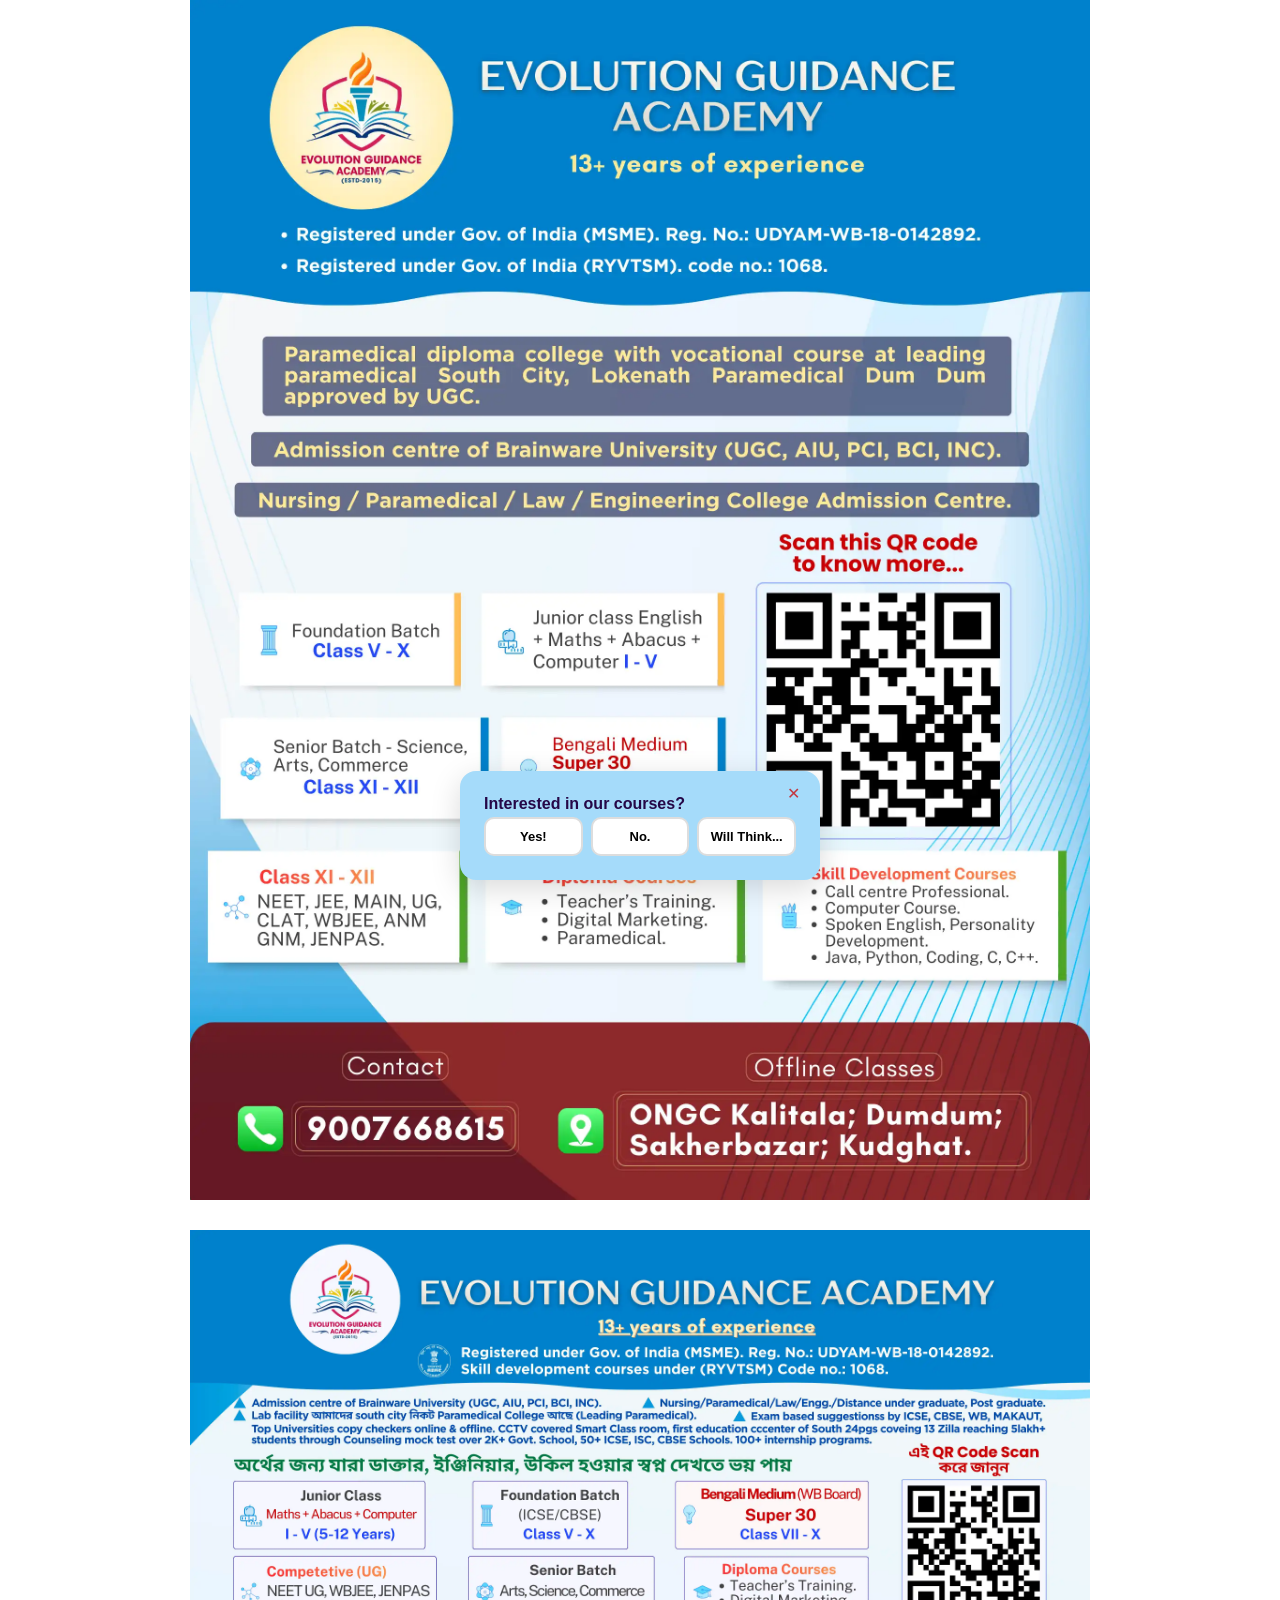
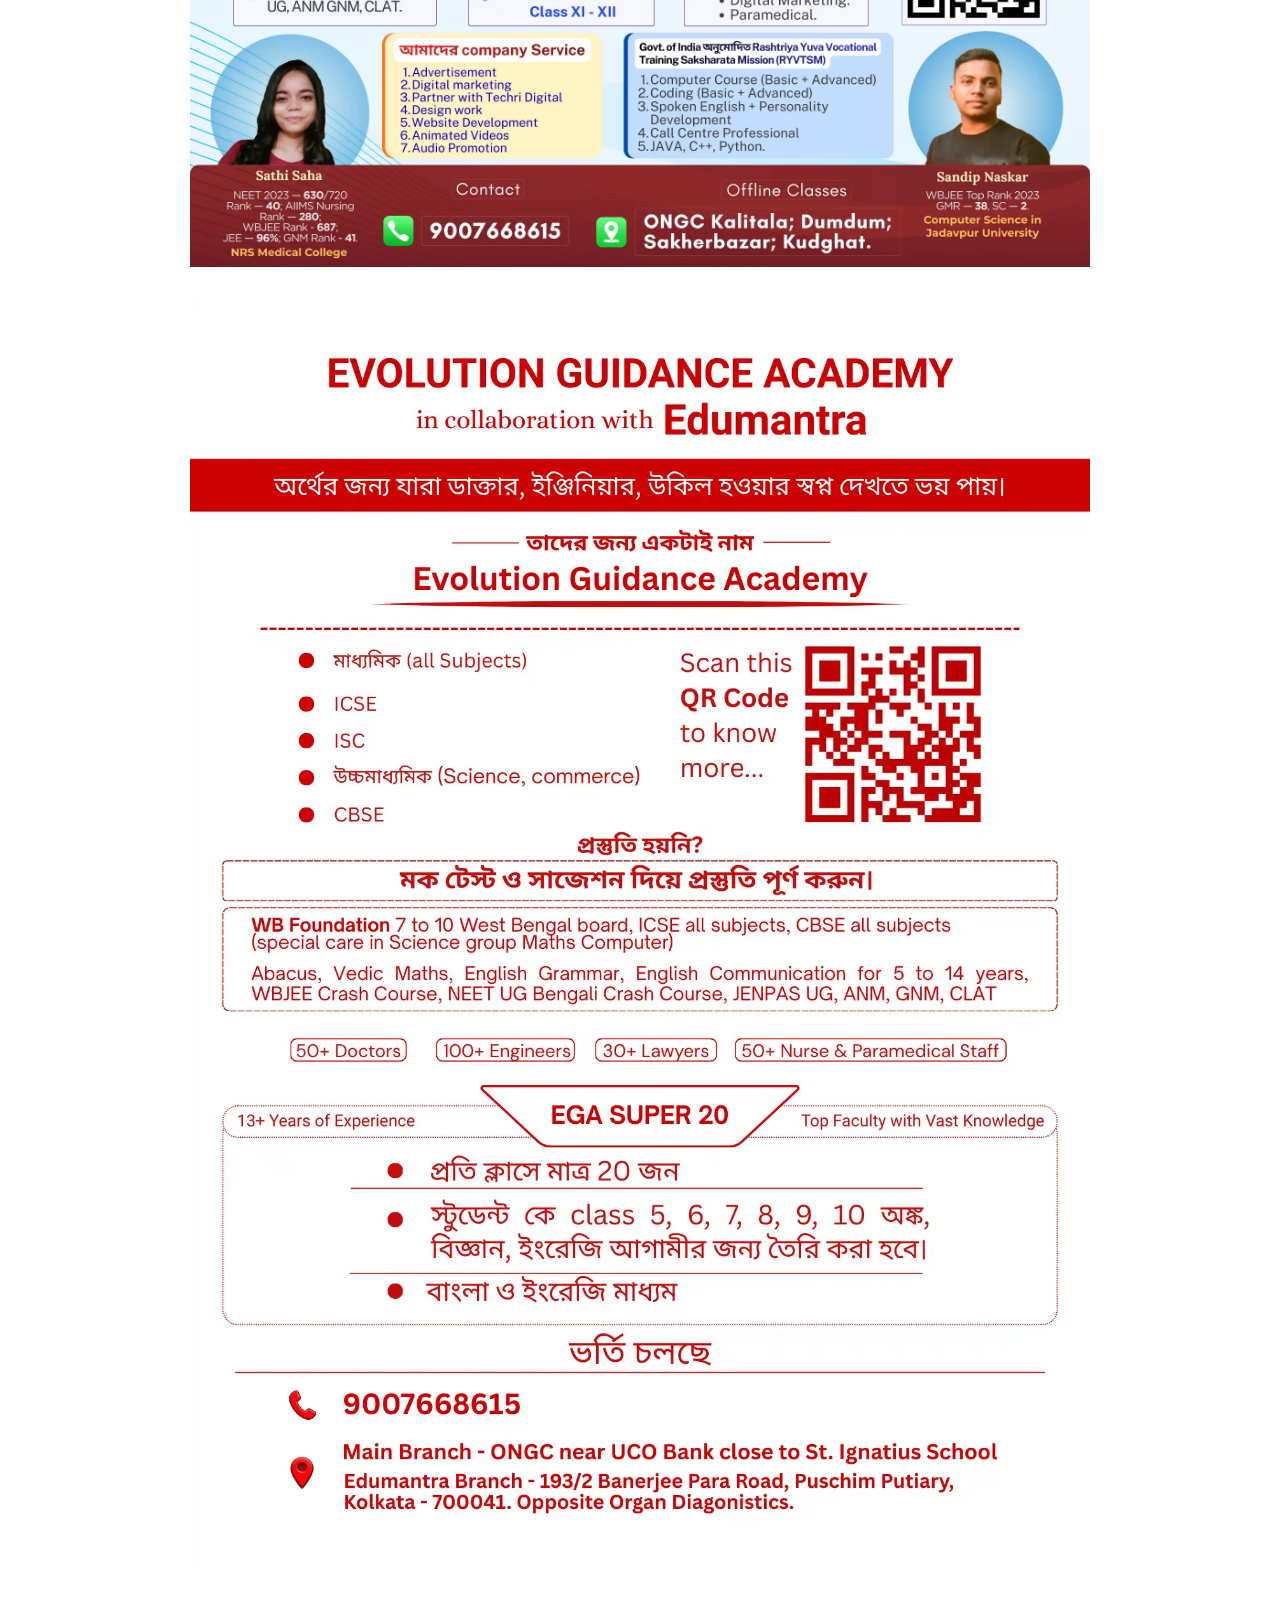
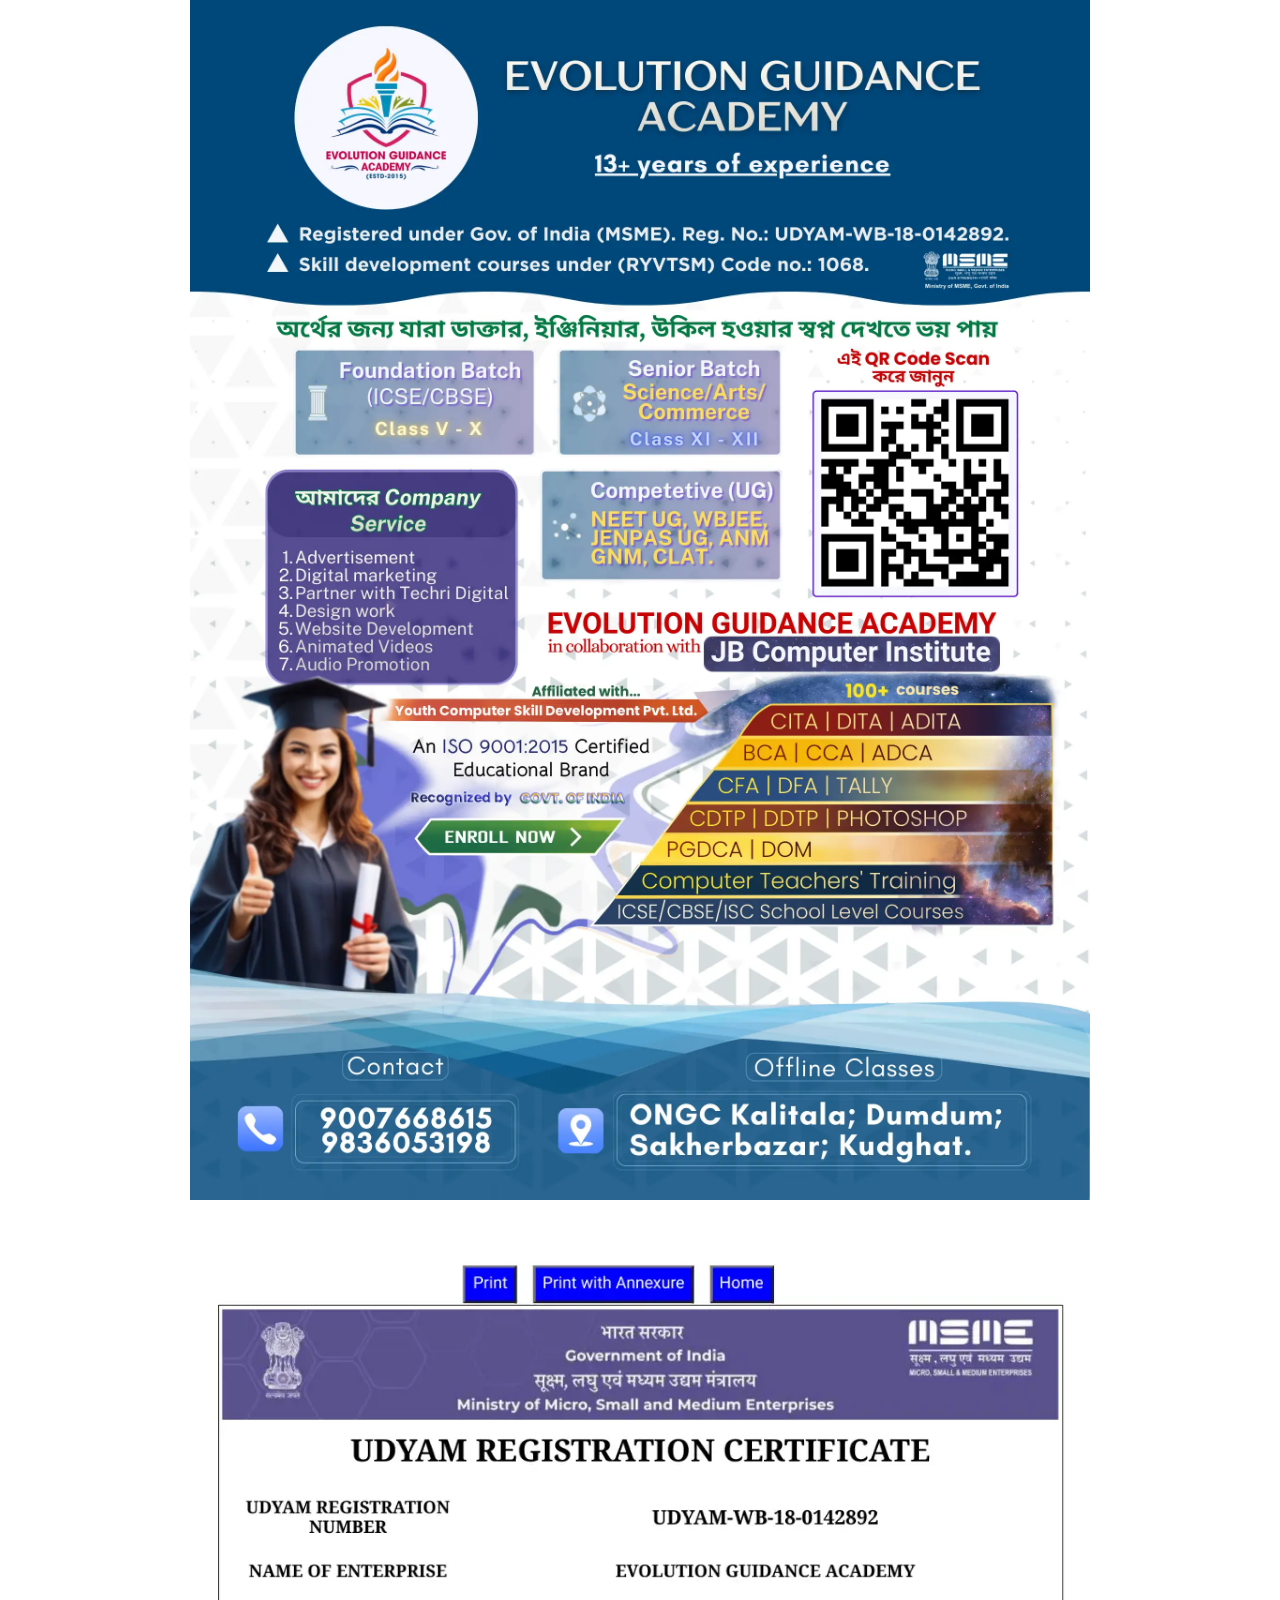
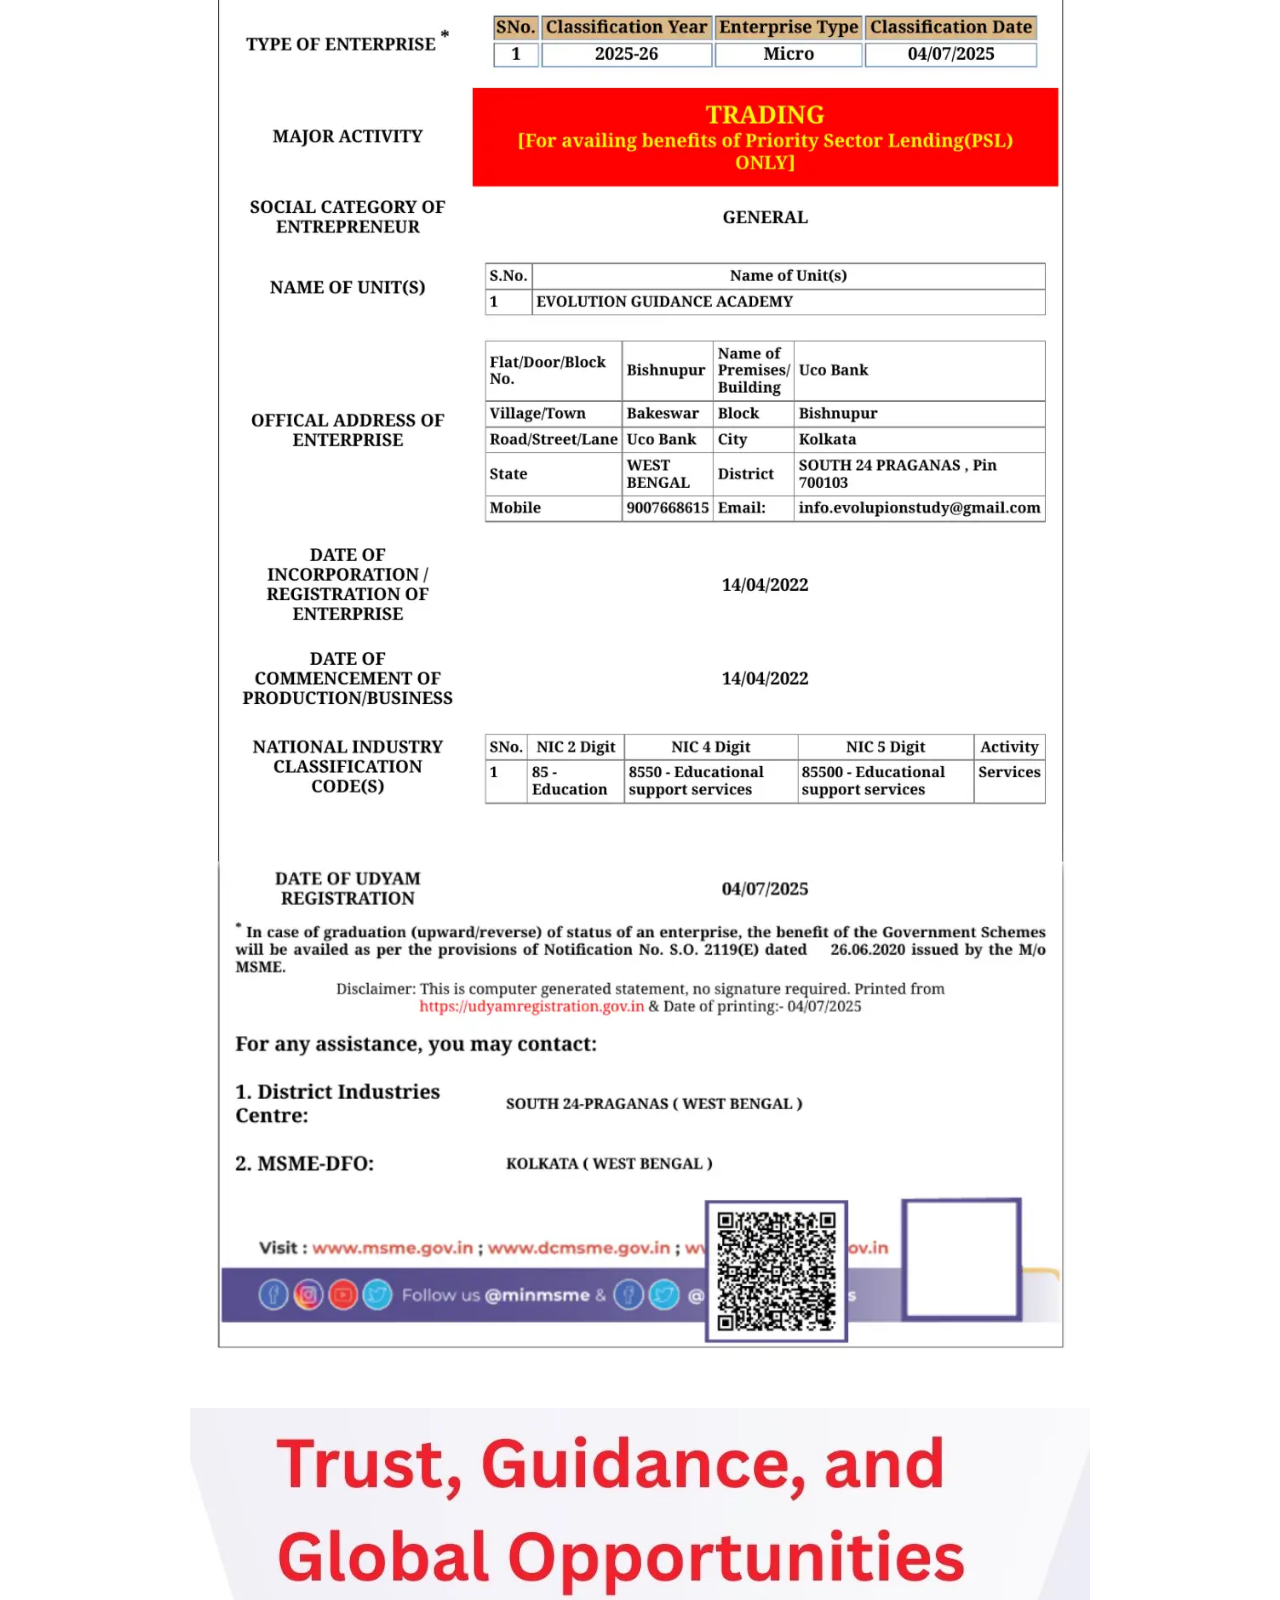
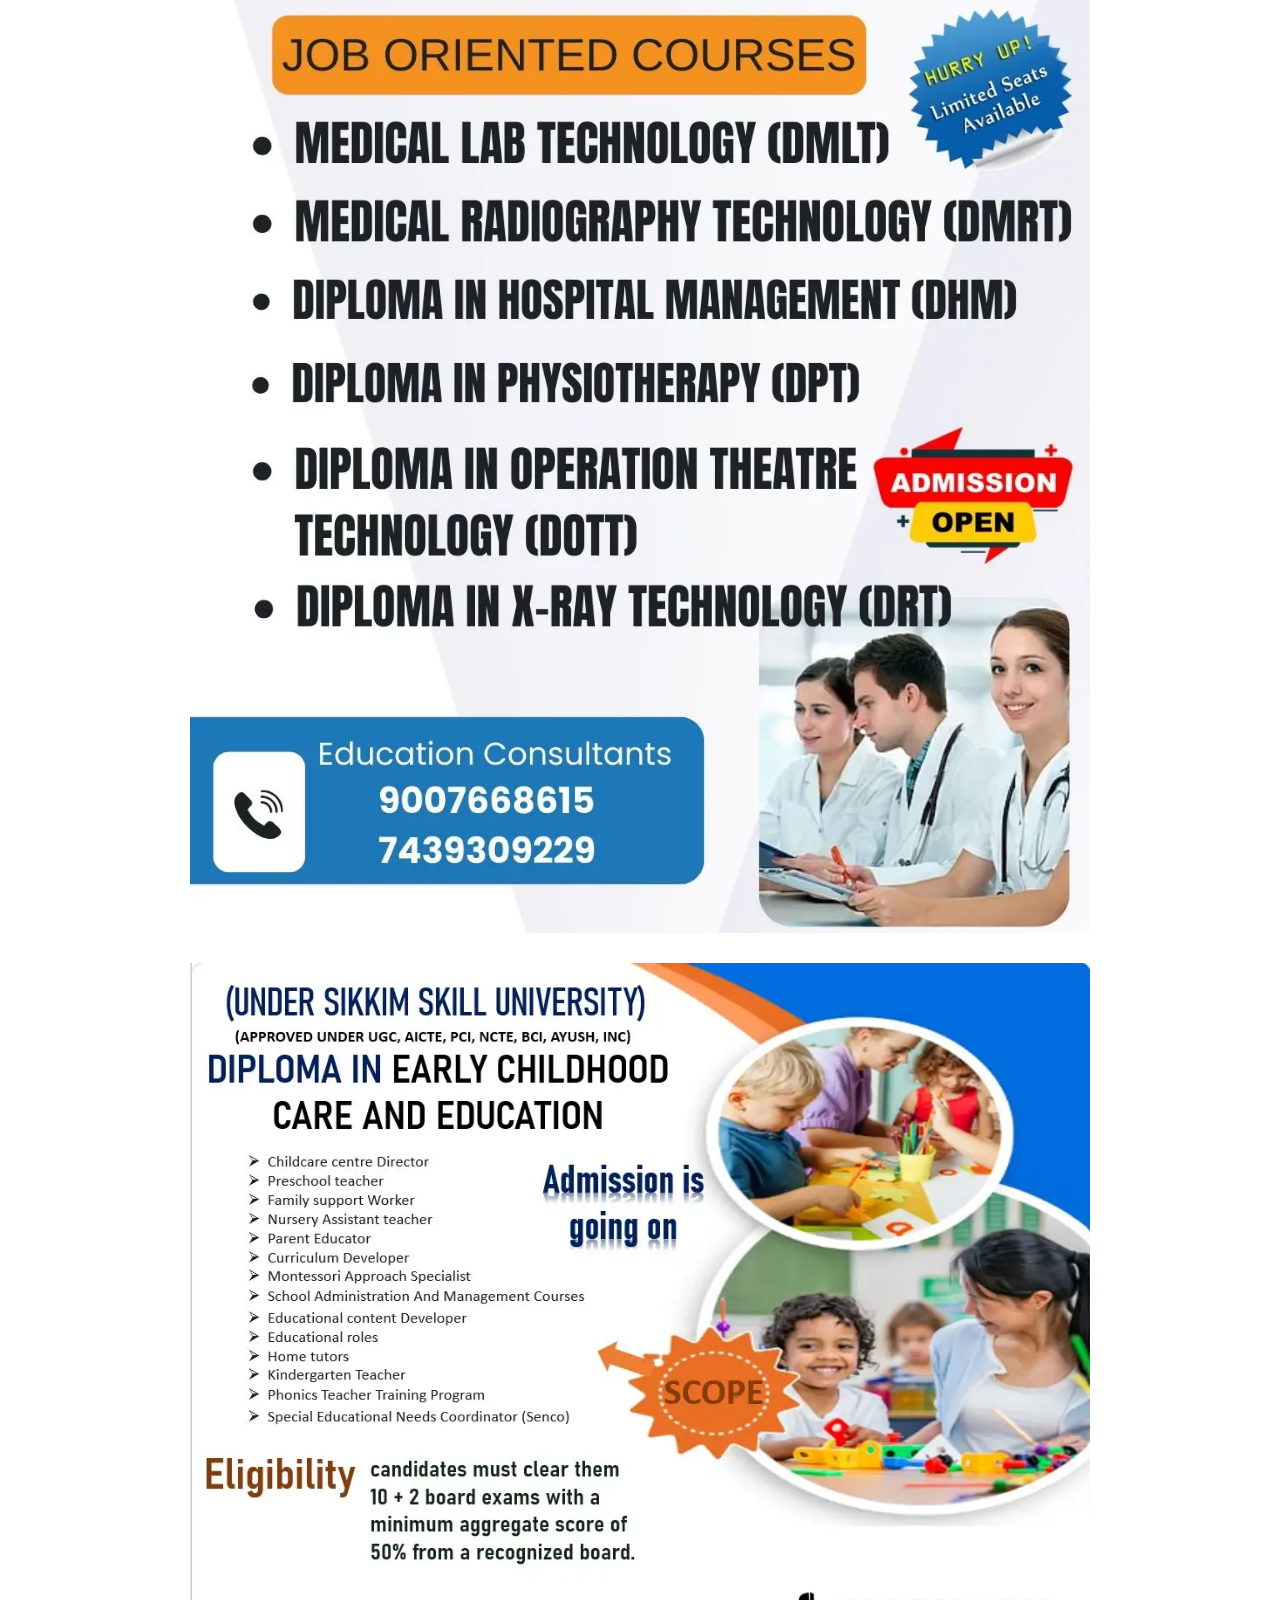
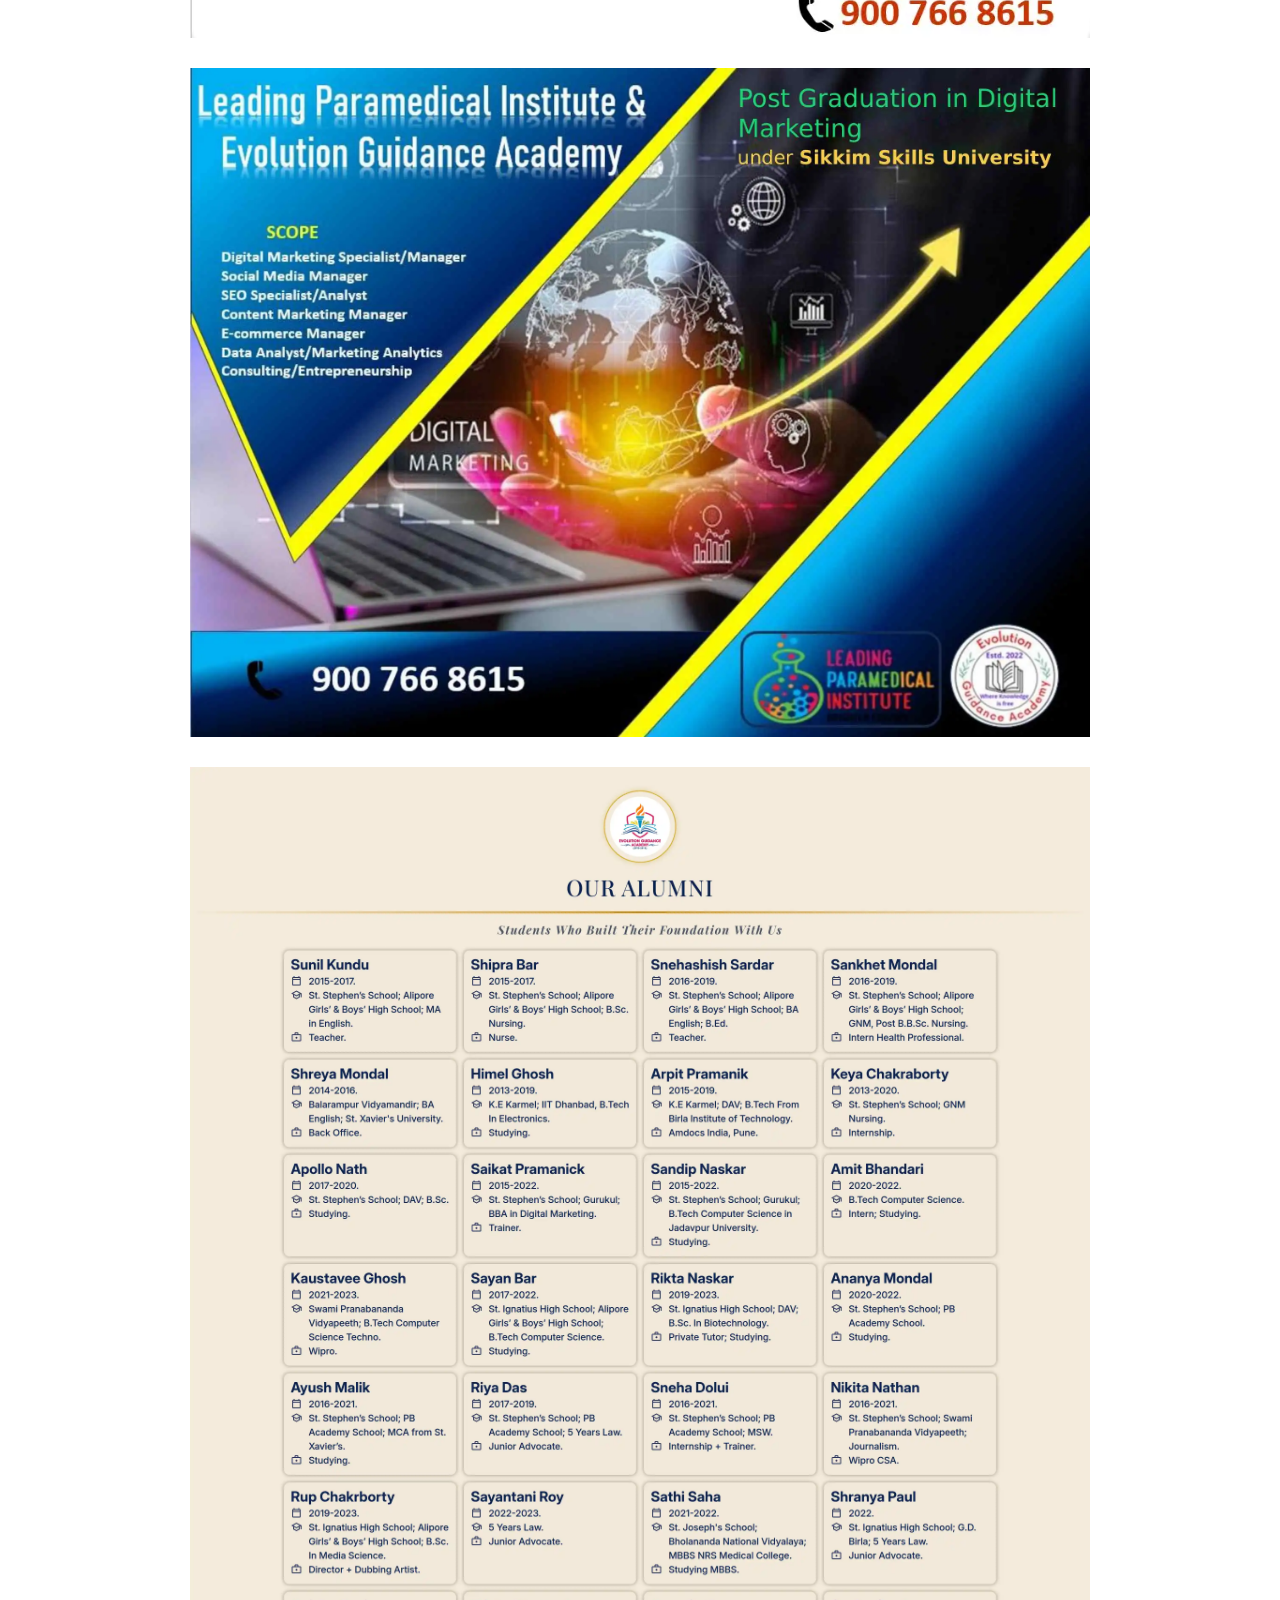
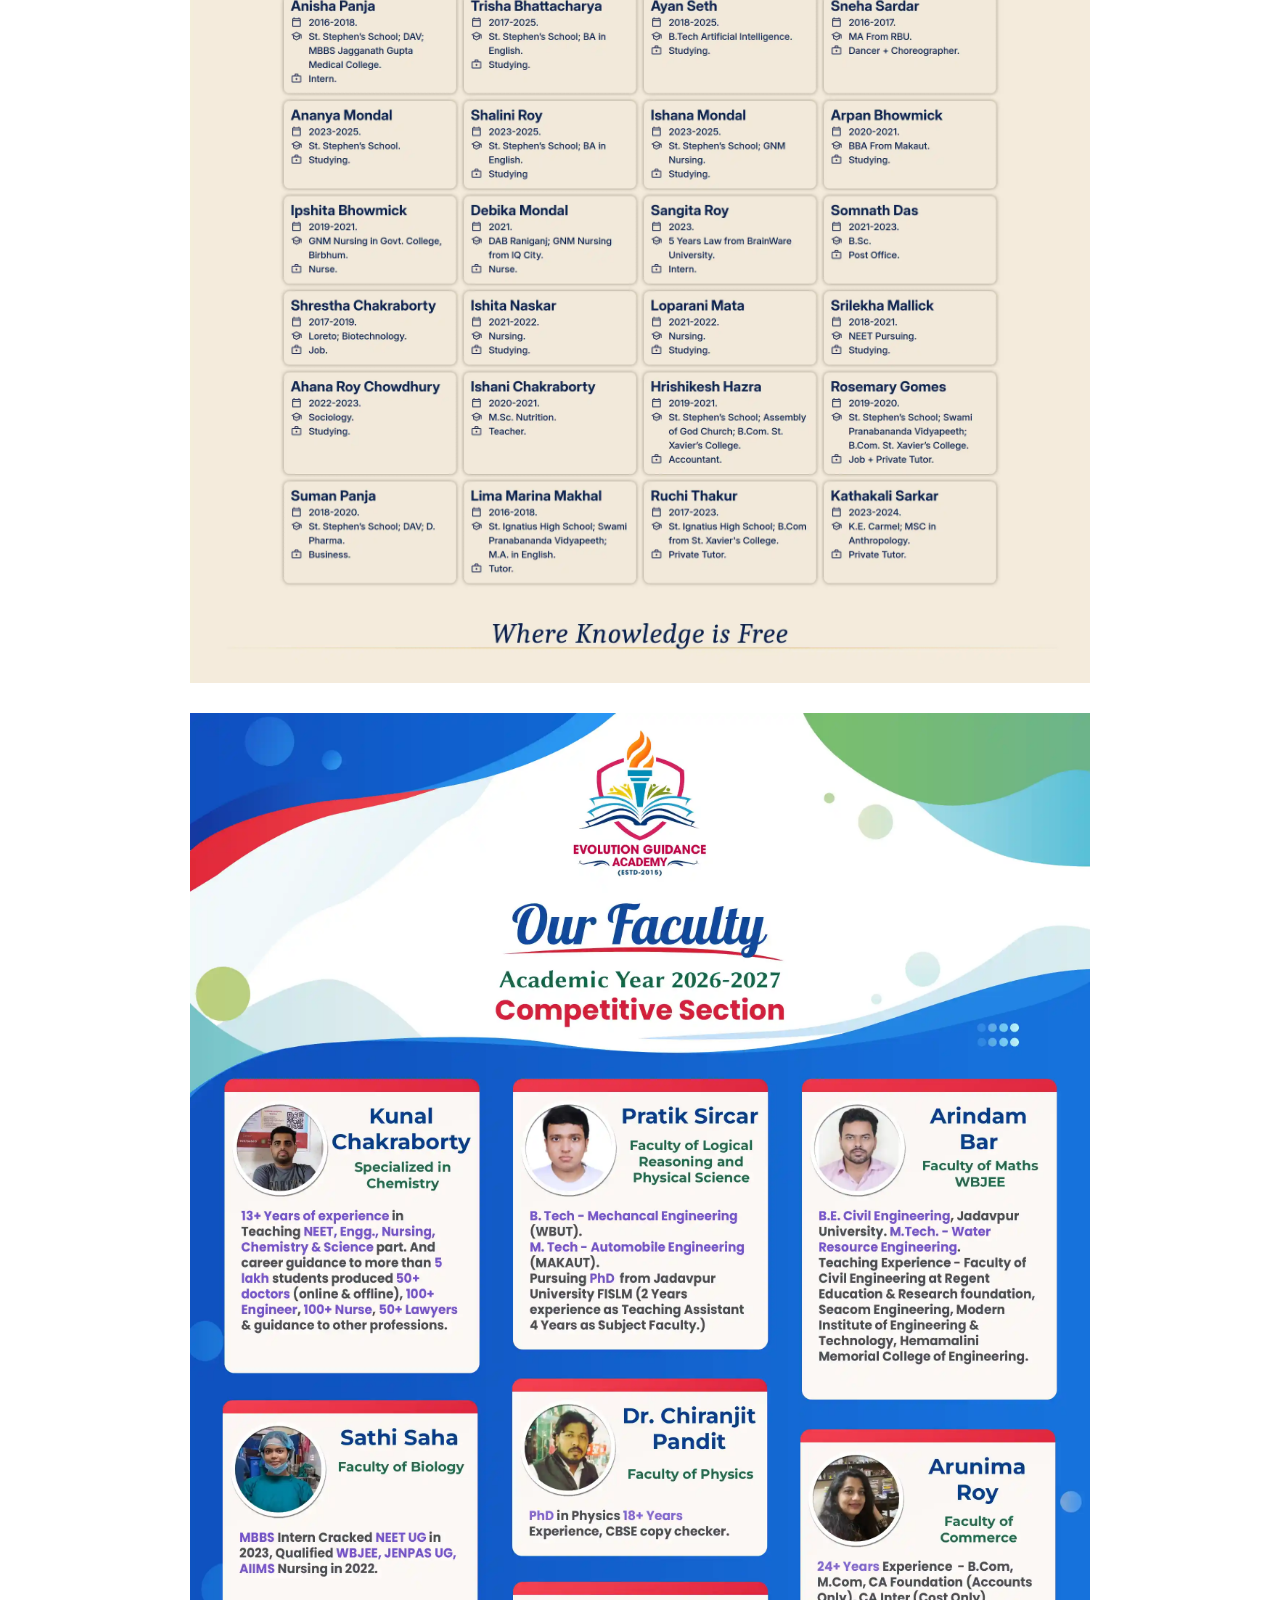
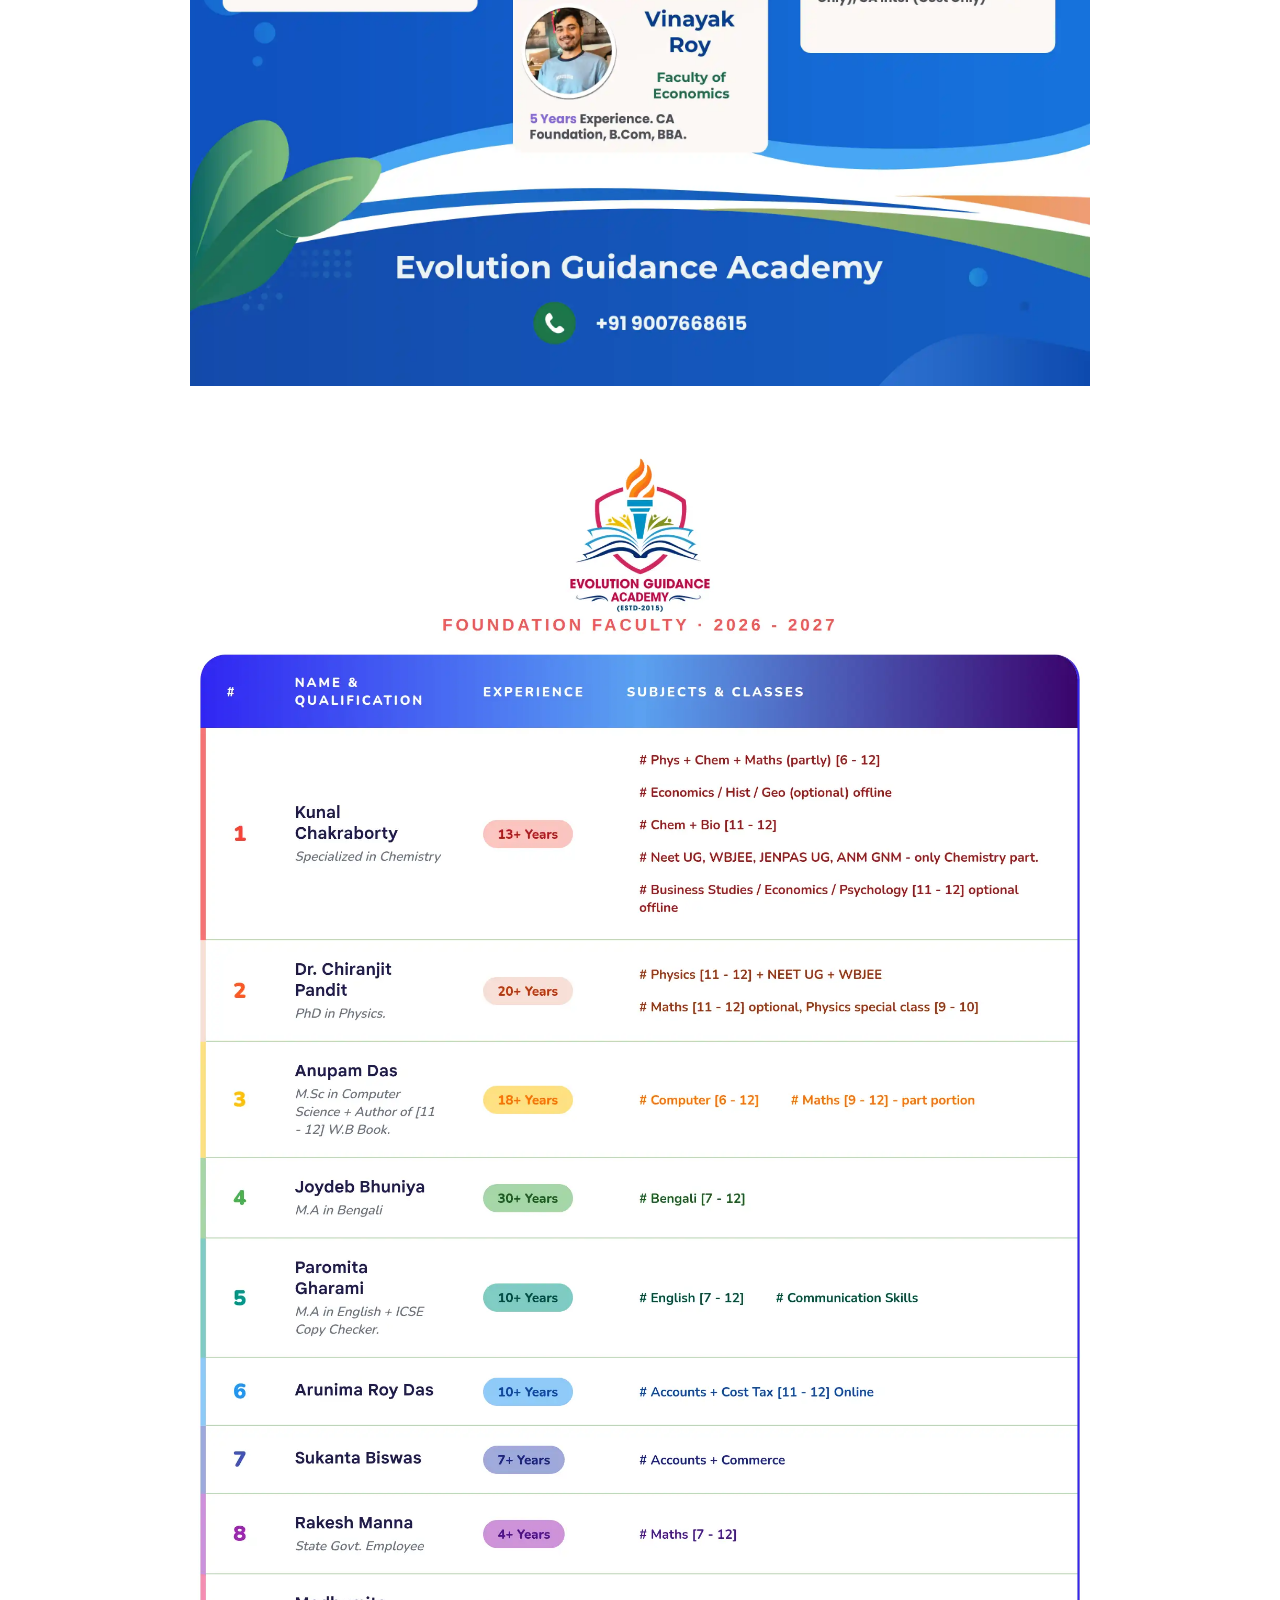
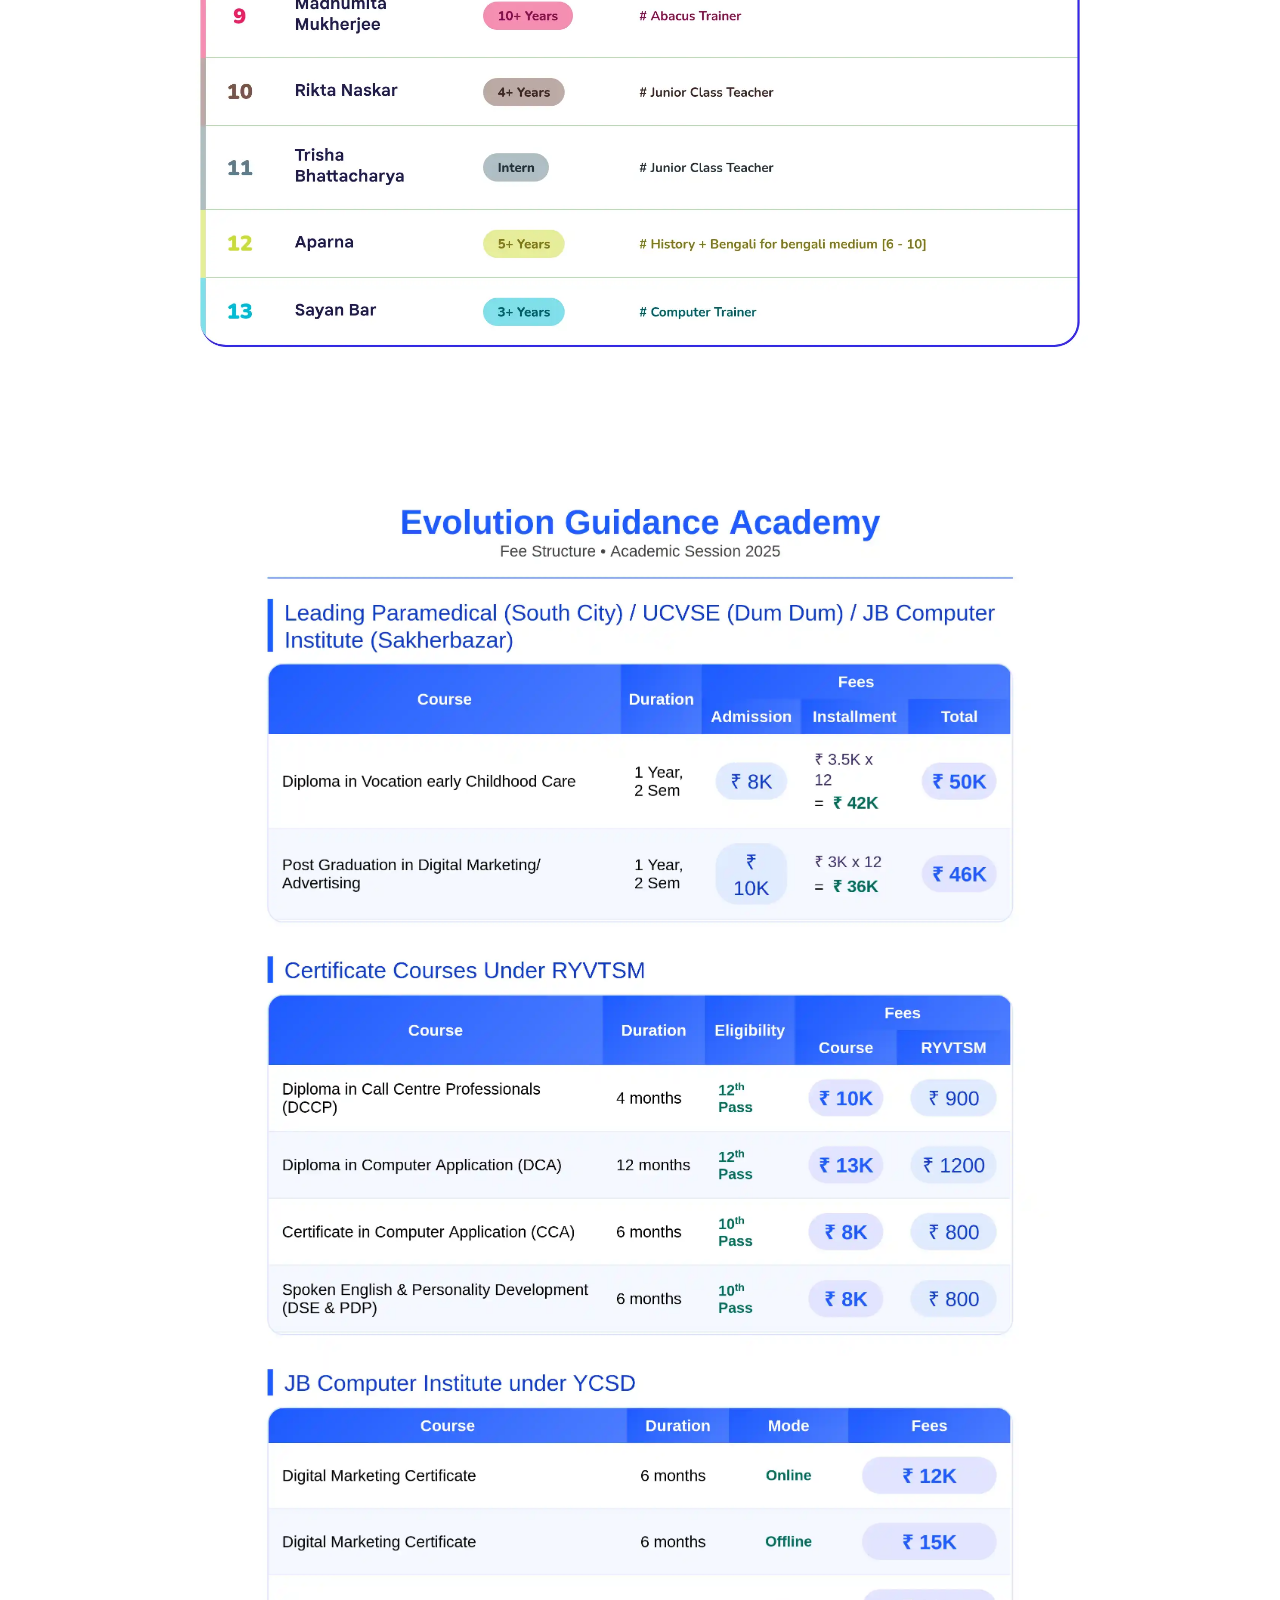
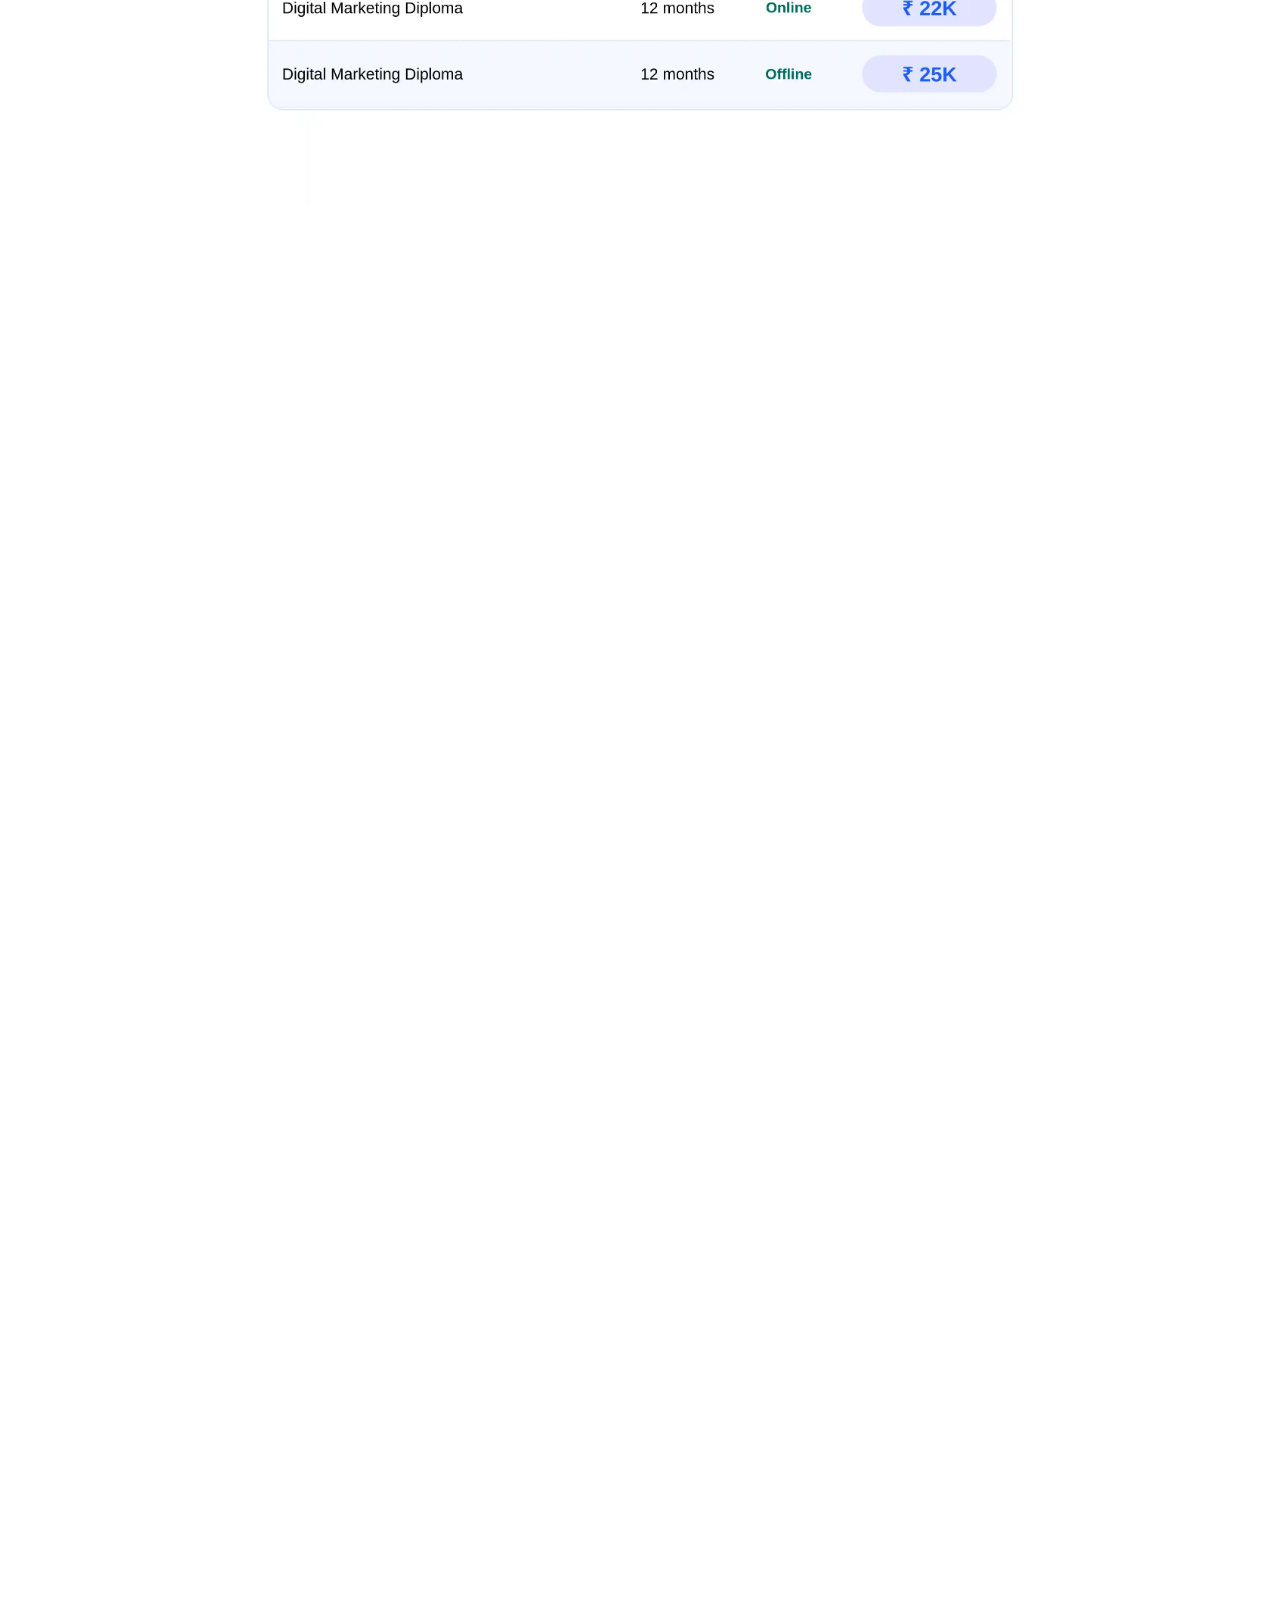
==== index.html @ 9b335e89 "form colors" ====
<!DOCTYPE html>
<html>

<head>
    <meta charset="UTF-8">
    <meta name="viewport" content="width=device-width, initial-scale=1.0">
    <title>Evolution Guidance Academy</title>
    <link href="styles.css" rel="stylesheet">
    <script src="https://challenges.cloudflare.com/turnstile/v0/api.js" async defer></script>
    <link rel="icon" type="image/x-icon" href="files/GLA.webp">

</head>

<body>
    <!-- Survey Card -->
    <div id="survey-card">
        <button id="survey-close">✕</button>
        <div id="stage-1">
            <h3>Interested in our courses?</h3>
            <div id="stage-1-buttons">
                <button class="choice-btn yes-btn" onclick="handleInterest('yes')">Yes!</button>
                <button class="choice-btn no-btn" onclick="handleInterest('no')">No.</button>
                <button class="choice-btn may-btn" onclick="handleInterest('maybe')">Will Think...</button>
            </div>
        </div>
        <div id="stage-2" class="hidden">
            <h3>Great! Tell us about Yourself</h3>
            <input type="text" id="s-name" placeholder="Your Name" autocapitalize="words" autocomplete="name"
                autocorrect="off" />
            <input type="text" id="i-name" placeholder="Your School/College name" autocapitalize="words" />
            <input type="text" id="c-name" placeholder="Interested Subject/Course" autocapitalize="words" />
            <div class="phone-input-tab">
                <span id="country-code">+91</span>
                <input type="tel" id="s-phone" placeholder="Phone Number" autocomplete="tel" />
            </div>
            <div class="cf-turnstile" data-sitekey="0x4AAAAAACuyOXqycnJ5LVcZ"></div>
            <button id="survey-submit">Get Callback →</button>
        </div>
        <div id="stage-3" class="hidden">
            <div id="thankyou-content"></div>
        </div>

    </div>

    <div id="survey-tab">Enquire</div>

    <!--Images-->
    <div style="display: block;">
        <img class="page-img lazy" data-src="files/cLh.webp">
        <img class="page-img lazy" data-src="files/NKR.webp">
        <img class="page-img lazy" data-src="files/d6m.webp">
        <img class="page-img lazy" data-src="files/GBC.webp">
        <img class="page-img lazy" data-src="files/Rd7.webp">
        <img class="page-img lazy" data-src="files/wsm.webp">
        <img class="page-img lazy" data-src="files/881.webp">
        <img class="page-img lazy" data-src="files/XXW.webp">
        <img class="page-img lazy" data-src="files/R3j.webp">
        <img class="page-img lazy" data-src="files/cDS.webp">
        <img class="page-img lazy" data-src="files/JuR.webp">
        <img class="page-img lazy" data-src="files/761.webp">
        <img class="page-img lazy" data-src="files/dEQ.webp">
        <img class="page-img lazy" data-src="files/yJ9.webp">
        <img class="page-img lazy" data-src="files/BjC.webp">
        <img class="page-img lazy" data-src="files/4MJ.webp">
        <img class="page-img lazy" data-src="files/uWz.webp">
        <img class="page-img lazy" data-src="files/ZHC.webp">
        <img class="page-img lazy" data-src="files/tHZ.webp">
    </div>

    <div id="pdf-modal-overlay">
        <div class="download-card" id="download-card">
            <button id="download-close">✕</button>
            <div class="logo" aria-hidden="true">
                <img src="files/GLA.png" />
            </div>
            <h1>Evolution Guidance Academy</h1>
            <p class="subtitle">PDF Download</p>

            <div class="meta">
                <span id="pdfSize">37 MB</span>
            </div>
            <hr class="divider" />

            <!-- Verification & Download -->
            <div class="turnstile-wrap">
                <p class="verify-label">Verification Required</p>
                <div class="turnstile-box">
                    <div id="pdf-turnstile-container" data-theme="light">
                    </div>
                </div>
            </div>
            <button class="btn-download" id="dlBtn" disabled aria-disabled="true">
                <div id="downloadIcon">
                    <svg width="16" height="16" viewBox="0 0 24 24" fill="none" stroke="currentColor" stroke-width="2"
                        stroke-linecap="round" stroke-linejoin="round" aria-hidden="true">
                        <path d="M21 15v4a2 2 0 0 1-2 2H5a2 2 0 0 1-2-2v-4" />
                        <polyline points="7 10 12 15 17 10" />
                        <line x1="12" y1="15" x2="12" y2="3" />
                    </svg>
                </div>
                <div id="btn-download-txt">Download</div>
            </button>
            <div class="success-msg" id="successMsg" role="status" aria-live="polite">
                - Your download has been authorised -
            </div>

        </div>
    </div>

    <footer>

        <div class="footer-topbar"></div>

        <!-- ── PDF Download Banner ── -->
        <div class="footer-pdf-banner">
            <div class="pdf-banner-left">
                <div class="pdf-icon">
                    <svg width="22" height="22" viewBox="0 0 24 24" fill="none" stroke="#59aedf" stroke-width="1.8"
                        stroke-linecap="round" stroke-linejoin="round">
                        <path d="M14 2H6a2 2 0 0 0-2 2v16a2 2 0 0 0 2 2h12a2 2 0 0 0 2-2V8z" />
                        <polyline points="14 2 14 8 20 8" />
                        <line x1="12" y1="18" x2="12" y2="12" />
                        <polyline points="9 15 12 18 15 15" />
                    </svg>
                </div>
                <div class="pdf-banner-text">
                    <strong>Download Our Full Prospectus</strong>
                    <span>Courses, fees, faculty & everything you need to know about EGA — all in one PDF.</span>
                </div>
            </div>
            <button onclick="openPdfModal()" class="pdf-download-btn">
                <svg width="14" height="14" viewBox="0 0 24 24" fill="none" stroke="currentColor" stroke-width="2.5"
                    stroke-linecap="round" stroke-linejoin="round">
                    <path d="M21 15v4a2 2 0 0 1-2 2H5a2 2 0 0 1-2-2v-4" />
                    <polyline points="7 10 12 15 17 10" />
                    <line x1="12" y1="15" x2="12" y2="3" />
                </svg>
                Get PDF
            </button>
        </div>

        <!-- ── Main Grid ── -->
        <div class="footer-main">

            <!-- Brand -->
            <div class="footer-brand footer-col">
                <div class="brand-name">Evolution Guidance Academy</div>
                <div class="brand-tagline">Where Knowledge is Free</div>
                <p></p>
                <div class="brand-badge">
                    <span class="badge-dot"></span>
                    Admissions Open 2026
                </div>
            </div>

            <!-- Contact -->
            <div class="footer-col footer-contact">
                <h4>Contact Us</h4>

                <div class="contact-item">
                    <div class="contact-icon">
                        <svg width="13" height="13" viewBox="0 0 24 24" fill="none" stroke="currentColor"
                            stroke-width="2" stroke-linecap="round" stroke-linejoin="round">
                            <path d="M21 10c0 7-9 13-9 13s-9-6-9-13a9 9 0 0 1 18 0z" />
                            <circle cx="12" cy="10" r="3" />
                        </svg>
                    </div>
                    <div class="contact-text">
                        <strong>Address</strong>
                        ONGC near UCO Bank, Kolkata - 700103
                    </div>
                </div>

                <div class="contact-item">
                    <div class="contact-icon">
                        <svg width="13" height="13" viewBox="0 0 24 24" fill="none" stroke="currentColor"
                            stroke-width="2" stroke-linecap="round" stroke-linejoin="round">
                            <path
                                d="M22 16.92v3a2 2 0 0 1-2.18 2 19.79 19.79 0 0 1-8.63-3.07A19.5 19.5 0 0 1 4.69 12 19.79 19.79 0 0 1 1.71 3.42 2 2 0 0 1 3.68 1.25h3a2 2 0 0 1 2 1.72c.127.96.361 1.903.7 2.81a2 2 0 0 1-.45 2.11L7.91 8.96a16 16 0 0 0 6 6l1.08-1.08a2 2 0 0 1 2.11-.45c.907.339 1.85.573 2.81.7A2 2 0 0 1 21.73 16z" />
                        </svg>
                    </div>
                    <a href="tel:+919007668615" style="color: inherit; text-decoration: none;" class="contact-text">
                        <strong>Phone</strong>
                        +91 9007668615
                    </a>
                </div>


                <!-- <div class="contact-item">
                    <div class="contact-icon">
                        <svg width="13" height="13" viewBox="0 0 24 24" fill="none" stroke="currentColor"
                            stroke-width="2" stroke-linecap="round" stroke-linejoin="round">
                            <path d="M4 4h16c1.1 0 2 .9 2 2v12c0 1.1-.9 2-2 2H4c-1.1 0-2-.9-2-2V6c0-1.1.9-2 2-2z" />
                            <polyline points="22,6 12,13 2,6" />
                        </svg>
                    </div>
                    <div class="contact-text">
                        <strong>Email</strong>
                        info@evolutionguidance.in
                    </div>
                </div> -->

            </div>
            <!-- ── Map Section ── -->
            <div class="footer-col footer-map-section">
                <h4>
                    Find Us
                    <!-- <a class="open-maps-btn" href="https://www.google.com/maps/search/ONGC+UCO+Bank+Kolkata+700103"
                        target="_blank" rel="noopener">
                        <svg width="11" height="11" viewBox="0 0 24 24" fill="none" stroke="currentColor"
                            stroke-width="2.5" stroke-linecap="round" stroke-linejoin="round">
                            <path d="M18 13v6a2 2 0 0 1-2 2H5a2 2 0 0 1-2-2V8a2 2 0 0 1 2-2h6" />
                            <polyline points="15 3 21 3 21 9" />
                            <line x1="10" y1="14" x2="21" y2="3" />
                        </svg>
                        Open in Maps
                    </a> -->
                </h4>
                <div class="map-embed-wrap">
                    <iframe
                        src="https://www.google.com/maps/embed?pb=!1m18!1m12!1m3!1d884.0924763037038!2d88.34161390832031!3d22.428487696888208!2m3!1f0!2f0!3f0!3m2!1i1024!2i768!4f13.1!3m3!1m2!1s0x3a027078574c876b%3A0x5f922eca7b3ac5eb!2sEvolution%20Guidance%20Academy!5e1!3m2!1sen!2sin!4v1775557921934!5m2!1sen!2sin"
                        allowfullscreen loading="" referrerpolicy="no-referrer-when-downgrade"
                        title="EGA Main Branch"></iframe>
                </div>
            </div>

        </div>

        <div class="footer-divider"></div>

        <!-- ── Bottom Bar ── */-->
        <div class="footer-bottom">
            <div class="copyright">
                <strong>© 2026 Evolution Guidance Academy (EGA).</strong> All rights reserved.<br>
            </div>
            <div class="made-by">
                Designed, built &amp; maintained with <span>♥</span> for EGA by
                <div class="credit-wrap">
                    <div class="name-wrap">
                        <div class="name-glow"></div>
                        <div class="particles">
                            <div class="p"></div>
                            <div class="p"></div>
                            <div class="p"></div>
                            <div class="p"></div>
                            <div class="p"></div>
                            <div class="p"></div>
                            <div class="p"></div>
                            <div class="p"></div>
                        </div>
                        <span class="letter">Sayan Bar</span>
                    </div>
                </div>
            </div>
        </div>

    </footer>

    <script>

        document.addEventListener("contextmenu", event => event.preventDefault());

        const images = document.querySelectorAll(".lazy");

        const observer = new IntersectionObserver(entries => {

            entries.forEach(entry => {

                if (entry.isIntersecting) {

                    const img = entry.target;
                    const src = img.dataset.src;

                    img.src = src;

                    img.onload = () => {
                        img.classList.add("loaded");
                    };

                    img.onerror = () => {
                        img.classList.add("loaded");
                    };

                    observer.unobserve(img);

                }

            });

        }, { rootMargin: '200px' });

        images.forEach(img => observer.observe(img));

    </script>

    <script src="https://cdn.counter.dev/script.js" data-id="65907582-c48c-4edb-867e-8134a7c446e5"
        data-utcoffset="6"></script>

    <script async src="https://www.googletagmanager.com/gtag/js?id=G-7N0QQG60R4"></script>
    <script>
        window.dataLayer = window.dataLayer || [];
        function gtag() { dataLayer.push(arguments); }
        gtag('js', new Date());

        gtag('config', 'G-7N0QQG60R4');
    </script>
    <script>
        const params = new URLSearchParams(window.location.search);
        const source = params.get("ok") || params.get("ok");

        if (source) {
            gtag('event', 'qr_scan', {
                qr_location: source
            });
        }
    </script>
    <script src="script.js"></script>
</body>

</html>
---- styles.css ----
:root {
  --ink: #234457;
  --paper: #c8dae8;
  --accent: #59aedf;
  --stamp: #8b1a1a;
  --accent2: #2e8cb8;
}

body {
  margin: 0;
  font-family: Arial, sans-serif;
  background: #fff;
}

#topbar {
  position: fixed;
  top: 0;
  width: 100%;
  height: 40px;
  background: #5160ff;
  display: flex;
  align-items: center;
  padding: 0 15px;
  box-sizing: border-box;
  color: white;
  z-index: 10;
}

#download {
  background: white;
  color: #5160ff;
  padding: 4px 15px;
  border-radius: 4px;
  text-decoration: none;
  font-weight: bold;
  font-size: 14px;
  margin-right: auto;
}

.page-img {
  width: 100%;
  max-width: 900px;
  display: block;
  margin: 0 auto 30px auto;
  min-height: 200px;
  background: linear-gradient(90deg, #f0f4f7 25%, #dde8ef 50%, #f0f4f7 75%);
  background-size: 200% 100%;
  animation: shimmer 1.4s ease-in-out infinite;
  filter: blur(10px);
  opacity: 0;
  transition: opacity .4s ease, filter .4s ease;
}

@keyframes shimmer {
  0% {
    background-position: 200% 0;
  }

  100% {
    background-position: -200% 0;
  }
}

.page-img.loaded {
  opacity: 1;
  filter: blur(0);
  background: none;
  animation: none;
}

img {
  pointer-events: none;
}

* {
  user-select: none;
  -webkit-user-select: none;
  -webkit-touch-callout: none;
}

#survey-card {
  position: fixed;
  bottom: 20px;
  left: 50%;
  transform: translateX(-50%) translateY(120%);
  width: calc(100% - 40px);
  max-width: 360px;
  background: #a5dbfa;
  color: #250747;
  border-radius: 16px;
  box-shadow: 0 8px 30px rgba(0, 0, 0, 0.15);
  padding: 24px;
  z-index: 9999;
  font-family: sans-serif;
  opacity: 0;
  transition: all 0.4s ease;
  box-sizing: border-box;
}

#survey-card.show {
  transform: translateX(-50%) translateY(0);
  opacity: 1;
}

#survey-card h3 {
  margin: 0 0 4px;
  font-size: 16px;
}

#survey-card p {
  margin: 0 0 14px;
  font-size: 13px;
  color: #666;
}

/* Stage Animations */
.hidden {
  display: none;
}

.stage-enter {
  animation: fadeSlideIn 0.3s ease forwards;
}

@keyframes fadeSlideIn {
  from {
    opacity: 0;
    transform: translateY(10px);
  }

  to {
    opacity: 1;
    transform: translateY(0);
  }
}

#stage-1-buttons {
  display: flex;
  gap: 8px;
  margin-top: 4px;
}

.choice-btn {
  flex: 1;
  padding: 10px 6px;
  border: 2px solid #ddd;
  border-radius: 10px;
  background: #fff;
  cursor: pointer;
  font-size: 13px;
  font-weight: 600;
  transition: all 0.2s;
}

.yes-btn:hover {
  background: #ecfdf5;
  border-color: #10b981;
  color: #10b981;
}

.no-btn:hover {
  background: #fef2f2;
  border-color: #ef4444;
  color: #ef4444;
}

.may-btn:hover {
  background: #fffbeb;
  border-color: #f59e0b;
  color: #f59e0b;
}

#stage-2 input,
#stage-2 select {
  width: 100%;
  padding: 10px 12px;
  margin-bottom: 10px;
  border: 2px solid #7395e0;
  border-radius: 8px;
  background-color: #f2f8fa;
  font-size: 14px;
  box-sizing: border-box;
}

#survey-submit {
  width: 100%;
  padding: 11px;
  background: #184e72;
  color: white;
  border: none;
  border-radius: 8px;
  font-size: 14px;
  cursor: pointer;
  font-weight: 600;
}

#survey-submit:hover {
  background: #47a1f5;
}

#survey-close {
  position: absolute;
  top: 12px;
  right: 14px;
  background: none;
  border: none;
  font-size: 16px;
  cursor: pointer;
  color: #cc0404c0;
}

#thankyou-content {
  text-align: center;
  padding: 10px 0;
  font-size: 14px;
  line-height: 1.6;
}

#survey-tab {
  position: fixed;
  bottom: 30px;
  right: 30px;
  background: #2985c2;
  color: white;
  padding: 10px 16px;
  border-radius: 20px;
  font-size: 13px;
  font-weight: 600;
  cursor: pointer;
  z-index: 9998;
  display: none;
  box-shadow: 0 4px 12px rgba(79, 70, 229, 0.4);
  transition: all 0.2s, bottom 0.2s;
}

#survey-tab:hover {
  background: #47a1f5;
  transform: scale(1.05);
}

/*new*/
footer {
  background: #1a3447;
  color: #a8c4d4;
  font-size: .85rem;
  line-height: 1.7;
  position: relative;
  overflow: hidden;
}

/* Subtle background pattern */
footer::before {
  content: '';
  position: absolute;
  inset: 0;
  background-image: radial-gradient(circle at 10% 20%, rgba(89, 174, 223, 0.06) 0%, transparent 50%),
    radial-gradient(circle at 90% 80%, rgba(46, 140, 184, 0.07) 0%, transparent 50%);
  pointer-events: none;
}

/* Top accent line */
.footer-topbar {
  height: 3px;
  background: linear-gradient(to right, #234457, #59aedf, #2e8cb8, #234457);
}

/* ── PDF Banner ── */
.footer-pdf-banner {
  background: linear-gradient(135deg, #1e4d6b 0%, #163a52 100%);
  border-bottom: 1px solid rgba(89, 174, 223, 0.2);
  padding: 1.4rem 2rem;
  display: flex;
  align-items: center;
  justify-content: space-between;
  gap: 1.5rem;
  flex-wrap: wrap;
}

.pdf-banner-left {
  display: flex;
  align-items: center;
  gap: 1rem;
}

.pdf-icon {
  width: 44px;
  height: 44px;
  background: rgba(89, 174, 223, 0.15);
  border: 1px solid rgba(89, 174, 223, 0.3);
  border-radius: 8px;
  display: flex;
  align-items: center;
  justify-content: center;
  flex-shrink: 0;
}

.pdf-banner-text strong {
  display: block;
  color: #e2eef5;
  font-size: .92rem;
  font-weight: 600;
  margin-bottom: .15rem;
}

.pdf-banner-text span {
  font-size: .78rem;
  color: #7aabca;
}

.pdf-download-btn {
  display: inline-flex;
  align-items: center;
  gap: .5rem;
  background: #59aedf;
  color: #0f2535;
  border: 1px solid #89bad6;
  font-size: .78rem;
  font-weight: 600;
  letter-spacing: .08em;
  text-transform: uppercase;
  padding: .6rem 1.4rem;
  border-radius: 4px;
  text-decoration: none;
  transition: background .2s, transform .15s;
  white-space: nowrap;
  flex-shrink: 0;
}

.pdf-download-btn:hover {
  background: #7dc4eb;
  transform: translateY(-1px);
}

/* ── Main Footer Grid ── */
.footer-main {
  max-width: 1100px;
  margin: 0 auto;
  padding: 3rem 2rem 2rem;
  display: grid;
  grid-template-columns: 2fr 1fr 1fr;
  gap: 2.5rem;
  /* margin-bottom: 30px; */
}

/* Brand column */
.footer-brand .brand-name {
  font-family: 'Playfair Display', serif;
  font-size: 1.25rem;
  color: #ddeef6;
  margin-bottom: .25rem;
  letter-spacing: .02em;
}

.footer-brand .brand-tagline {
  font-size: .75rem;
  color: #59aedf;
  letter-spacing: .15em;
  text-transform: uppercase;
  margin-bottom: 1rem;
}

.footer-brand p {
  font-size: .8rem;
  color: #7a9fb5;
  line-height: 1.8;
  max-width: 260px;
}

.footer-brand .brand-badge {
  display: inline-flex;
  align-items: center;
  gap: .4rem;
  margin-top: 1.2rem;
  background: rgba(89, 174, 223, 0.08);
  border: 1px solid rgba(89, 174, 223, 0.2);
  border-radius: 20px;
  padding: .35rem .9rem;
  font-size: .7rem;
  color: #59aedf;
  letter-spacing: .1em;
}

.badge-dot {
  width: 6px;
  height: 6px;
  border-radius: 50%;
  background: #6fdf59;
  animation: pulse 2s infinite;
}

@keyframes pulse {

  0%,
  100% {
    opacity: 1;
  }

  50% {
    opacity: .3;
  }
}

/* Column headings */
.footer-col h4 {
  font-size: .7rem;
  font-weight: 600;
  letter-spacing: .2em;
  text-transform: uppercase;
  color: #59aedf;
  margin-bottom: 1rem;
  padding-bottom: .5rem;
  border-bottom: 1px solid rgba(89, 174, 223, 0.15);
}

.footer-col ul {
  list-style: none;
}

.footer-col ul li {
  margin-bottom: .55rem;
}

.footer-col ul li a {
  color: #7a9fb5;
  text-decoration: none;
  font-size: .8rem;
  transition: color .2s;
  display: flex;
  align-items: center;
  gap: .4rem;
}

.footer-col ul li a::before {
  content: '›';
  color: #2e8cb8;
  font-size: 1rem;
  line-height: 1;
}

.footer-col ul li a:hover {
  color: #c8dae8;
}

/* Contact column */
.footer-contact .contact-item {
  display: flex;
  align-items: flex-start;
  gap: .7rem;
  margin-bottom: .9rem;
}

.contact-icon {
  width: 28px;
  height: 28px;
  background: rgba(89, 174, 223, 0.1);
  border-radius: 6px;
  display: flex;
  align-items: center;
  justify-content: center;
  flex-shrink: 0;
  margin-top: .35rem;
}

.contact-icon svg {
  color: #59aedf;
}

.contact-text {
  font-size: .78rem;
  color: #7a9fb5;
  line-height: 1.5;
}

.contact-text strong {
  display: block;
  color: #a8c4d4;
  font-size: .7rem;
  text-transform: uppercase;
  letter-spacing: .1em;
  margin-bottom: .1rem;
}

/* ── Divider ── */
.footer-divider {
  max-width: 1100px;
  margin: 0 auto;
  height: 1px;
  margin-top: 95px;
  background: linear-gradient(to right, transparent, rgba(89, 174, 223, 0.2), transparent);
}

/* ── Bottom bar ── */
.footer-bottom {
  max-width: 1100px;
  margin: 0 auto;
  padding: 1.2rem 2rem;
  display: flex;
  align-items: center;
  justify-content: space-between;
  flex-wrap: wrap;
  gap: .8rem;
}

.footer-bottom .copyright {
  font-size: .72rem;
  color: #4d7a94;
  line-height: 1.6;
}

.footer-bottom .copyright strong {
  color: #6a9ab5;
}

.footer-bottom .legal-links {
  display: flex;
  gap: 1.2rem;
}

.footer-bottom .legal-links a {
  font-size: .7rem;
  color: #4d7a94;
  text-decoration: none;
  transition: color .2s;
  letter-spacing: .05em;
}

.footer-bottom .legal-links a:hover {
  color: #59aedf;
}

.footer-bottom .made-by {
  font-size: .7rem;
  color: #3d6278;
  display: flex;
  align-items: center;
  gap: .3rem;
}

.made-by span {
  color: #59aedf;
}

/* ── Responsive ── */
@media (max-width: 768px) {
  .footer-main {
    grid-template-columns: 1fr 1fr;
    gap: 2rem;
  }

  .footer-brand {
    grid-column: 1 / -1;
  }

  .footer-brand p {
    max-width: 100%;
  }
}

@media (max-width: 480px) {
  .footer-main {
    grid-template-columns: 1fr;
  }

  .footer-pdf-banner {
    flex-direction: column;
    align-items: flex-start;
  }

  .pdf-download-btn {
    width: 100%;
    justify-content: center;
  }

  .footer-bottom {
    flex-direction: column;
    align-items: center;
    gap: .6rem;
  }

  .legal-links {
    flex-wrap: wrap;
    gap: .8rem;
  }
}


/*myname*/
.credit-wrap {
  display: flex;
  flex-direction: column;
  align-items: center;
  gap: .5rem;
  user-select: none;
}

@keyframes fadeLabel {
  to {
    opacity: 1;
  }
}

/* ── Name container ── */
.name-wrap {
  position: relative;
  display: flex;
  align-items: center;
  justify-content: center;
  gap: 0;
}

/* ── Each letter ── */
.letter {
  font-family: 'Cinzel', serif;
  font-weight: 600;
  font-size: 0.7rem;
  color: transparent;
  background: linear-gradient(135deg, #7ecfed 0%, #ffffff 40%, #59aedf 70%, #2e8cb8 100%);
  -webkit-background-clip: text;
  background-clip: text;
  display: inline-block;
  opacity: 0;
  transform: translateY(40px) rotateX(90deg);
  animation: letterIn 0.6s cubic-bezier(.22, .68, 0, 1.15) forwards;
  position: relative;
}

/* stagger each letter */
.letter:nth-child(1) {
  animation-delay: 0.7s;
}

.letter:nth-child(2) {
  animation-delay: 0.85s;
}

.letter:nth-child(3) {
  animation-delay: 1.0s;
}

.letter:nth-child(4) {
  animation-delay: 1.15s;
}

@keyframes letterIn {
  0% {
    opacity: 0;
    transform: translateY(40px) rotateX(90deg);
  }

  60% {
    opacity: 1;
    transform: translateY(-6px) rotateX(-8deg);
  }

  100% {
    opacity: 1;
    transform: translateY(0) rotateX(0deg);
  }
}

/* ── Floating particles ── */
.particles {
  position: absolute;
  inset: -20px;
  pointer-events: none;
  overflow: visible;
}

.p {
  position: absolute;
  width: 3px;
  height: 3px;
  border-radius: 50%;
  background: #59aedf;
  opacity: 0;
}

.p:nth-child(1) {
  left: 10%;
  top: 80%;
  animation: floatP 2.5s ease 2.2s infinite;
}

.p:nth-child(2) {
  left: 25%;
  top: 90%;
  animation: floatP 2s ease 2.5s infinite;
  width: 2px;
  height: 2px;
  background: #7ecfed;
}

.p:nth-child(3) {
  left: 50%;
  top: 95%;
  animation: floatP 3s ease 2.0s infinite;
  background: #fff;
}

.p:nth-child(4) {
  left: 75%;
  top: 85%;
  animation: floatP 2.2s ease 2.7s infinite;
  width: 2px;
  height: 2px;
}

.p:nth-child(5) {
  left: 90%;
  top: 80%;
  animation: floatP 2.8s ease 2.3s infinite;
  background: #7ecfed;
}

.p:nth-child(6) {
  left: 15%;
  top: 20%;
  animation: floatP 2.4s ease 2.6s infinite;
  width: 2px;
  height: 2px;
}

.p:nth-child(7) {
  left: 60%;
  top: 15%;
  animation: floatP 2.1s ease 2.9s infinite;
  background: #fff;
}

.p:nth-child(8) {
  left: 85%;
  top: 25%;
  animation: floatP 2.6s ease 2.1s infinite;
  width: 2px;
  height: 2px;
}

@keyframes floatP {
  0% {
    opacity: 0;
    transform: translateY(0) scale(1);
  }

  20% {
    opacity: 0.7;
  }

  100% {
    opacity: 0;
    transform: translateY(-28px) scale(0.4);
  }
}

/* ── Glow pulse on name ── */
.name-glow {
  position: absolute;
  inset: -10px;
  background: radial-gradient(ellipse at center, rgba(89, 174, 223, 0.12) 0%, transparent 70%);
  border-radius: 50%;
  animation: glowPulse 3s ease-in-out 2s infinite;
  pointer-events: none;
}

@keyframes glowPulse {

  0%,
  100% {
    opacity: 0.4;
    transform: scale(1);
  }

  50% {
    opacity: 1;
    transform: scale(1.08);
  }
}

/*download*/
.download-card {
  position: relative;
  width: 100%;
  max-width: 560px;
  background: var(--paper);
  padding: 3.5rem 3rem 3rem;
  color: var(--ink);
  box-shadow: 4px 4px 12px 0.2px #7bafce;
  animation: unfold .6s cubic-bezier(.22, .68, 0, 1.2) both;
  border-radius: 12px;
}

@keyframes unfold {
  from {
    opacity: 0;
    transform: scale(.94) translateY(18px);
  }

  to {
    opacity: 1;
    transform: scale(1) translateY(0);
  }
}

/* Corner fold */
.download-card::after {
  content: '';
  position: absolute;
  bottom: 0;
  right: 0;
  width: 0;
  height: 0;
  border-style: solid;
  border-width: 0 0 36px 36px;
  border-color: transparent transparent #19495f var(--accent);
  filter: drop-shadow(-2px -2px 2px rgba(0, 0, 0, .15));
  border-radius: 12px 0 12px 0;
}

#pdf-modal-overlay {
  display: none;
  position: fixed;
  inset: 0;
  background-color: rgba(0, 0, 0, 0.6);
  backdrop-filter: blur(4px);
  z-index: 99999;
  align-items: center;
  justify-content: center;
  padding: 1rem;
  overflow-y: auto;
}

#pdf-modal-overlay.open {
  display: flex;
  animation: modalFadeIn .25s ease;
}

@keyframes modalFadeIn {
  from {
    opacity: 0;
  }

  to {
    opacity: 1;
  }
}

#pdf-modal-overlay.open .download-card {
  animation: modalSlideIn .3s cubic-bezier(.22, .68, 0, 1.2);
}

@keyframes modalSlideIn {
  from {
    opacity: 0;
    transform: scale(.94) translateY(18px);
  }

  to {
    opacity: 1;
    transform: scale(1) translateY(0);
  }
}

.logo {
  width: 92px;
  margin: 0 auto 1.2rem;
  position: relative;
  display: flex;
  align-items: center;
  justify-content: center;
  border: #f0edeb solid 2px;
  border-radius: 50%;
  background-color: #c8dae8;
  animation: sealPulse 4s ease-in-out infinite;
}

.logo img {
  width: 100%;
  height: 100%;
  /* background-color: #c8dae8; */
}

@keyframes sealPulse {

  0%,
  100% {
    filter: drop-shadow(0 0 4px rgba(221, 45, 45, 0.5));
  }

  50% {
    filter: drop-shadow(0 0 12px rgba(46, 184, 173, 0.65));
  }
}

.divider {
  border: none;
  height: 1px;
  background: linear-gradient(to right, transparent, var(--accent), transparent);
  margin: 1.2rem 0;
}


h1 {
  font-size: 1rem;
  text-align: center;
  line-height: 1.2;
  color: var(--ink);
  margin-bottom: .55rem;
}

.subtitle {
  font-family: 'IM Fell English', serif;
  font-style: italic;
  text-align: center;
  font-size: .9rem;
  color: #215ddd;
  margin-bottom: .5rem;
}

/* ── META ROW ── */
.meta {
  display: flex;
  gap: 1.5rem;
  justify-content: center;
  font-size: .65rem;
  letter-spacing: .12em;
  text-transform: uppercase;
  color: #7a6248;
  margin: .8rem 0 1.4rem;
}

.meta span {
  display: flex;
  align-items: center;
  gap: .35rem;
}

.meta span::before {
  content: '';
  display: inline-block;
  width: 6px;
  height: 6px;
  border-radius: 50%;
  background: var(--accent2);
}

.turnstile-wrap {
  display: flex;
  flex-direction: column;
  align-items: center;
  gap: .75rem;
  margin-bottom: 1.4rem;
}

.verify-label {
  font-size: .65rem;
  letter-spacing: .2em;
  text-transform: uppercase;
  color: #16147e;
}

.turnstile-box {
  border: 1px dashed var(--accent);
  padding: .75rem 1rem;
  background: rgba(255, 255, 255, .18);
  display: inline-flex;
  align-items: center;
  justify-content: center;
  border-radius: 7px;
}

.btn-download {
  display: flex;
  align-items: center;
  justify-content: center;
  gap: .6rem;
  width: 100%;
  padding: .9rem 1.5rem;
  background: var(--ink);
  color: var(--paper);
  font-family: 'Special Elite', monospace;
  font-size: .85rem;
  letter-spacing: .18em;
  text-transform: uppercase;
  border: none;
  cursor: pointer;
  position: relative;
  overflow: hidden;
  transition: background .2s, transform .12s;
  text-decoration: none;
  border-radius: 6px;
}

.btn-download::before {
  content: '';
  position: absolute;
  inset: 0;
  background: linear-gradient(120deg, transparent 40%, rgba(255, 255, 255, .06) 50%, transparent 60%);
  transform: translateX(-100%);
  transition: transform .45s;
}

.btn-download:hover::before {
  transform: translateX(100%);
}

.btn-download:hover {
  background: #0d5c1e;
}

.btn-download:active {
  transform: scale(.98);
}

.btn-download:disabled {
  opacity: .45;
  cursor: not-allowed;
  pointer-events: none;
}

.btn-download svg {
  flex-shrink: 0;
}

/* ── SUCCESS STATE ── */
.success-msg {
  display: none;
  text-align: center;
  padding: .8rem;
  border: 1px solid var(--accent2);
  background: rgba(184, 150, 46, .08);
  font-family: 'IM Fell English', serif;
  font-style: italic;
  font-size: .88rem;
  color: #246d12;
  margin-top: .9rem;
  animation: fadeIn .4s ease both;
}

@keyframes fadeIn {
  from {
    opacity: 0;
    transform: translateY(4px)
  }

  to {
    opacity: 1;
    transform: none
  }
}

/* ── CLASSIFICATION LINES ── */
.classline {
  font-size: .58rem;
  letter-spacing: .35em;
  text-transform: uppercase;
  text-align: center;
  color: var(--stamp);
  opacity: .7;
  margin-bottom: .5rem;
}

@media (max-width: 480px) {
  .card {
    padding: 2.8rem 1.5rem 2.2rem;
  }

  h1 {
    font-size: 1.4rem;
  }

  .meta {
    flex-direction: column;
    align-items: center;
    gap: .5rem;
  }
}

#download-close {
  position: absolute;
  top: 12px;
  right: 14px;
  background: none;
  border: none;
  font-size: 16px;
  cursor: pointer;
  color: #cc0404c0;
}

/*map*/
.footer-map-section {
  max-width: 1100px;
  margin: 0 auto;
  /* padding: 0 2rem 2rem; */
  /* display: flex; */
  width: 100%;
  height: 100%;
  /* margin-top: -38px; */
  margin-bottom: 14px;
}

.footer-map-section h4 {
  font-size: .7rem;
  font-weight: 600;
  letter-spacing: .2em;
  text-transform: uppercase;
  color: #59aedf;
  margin-bottom: 1rem;
  padding-bottom: .5rem;
  border-bottom: 1px solid rgba(89, 174, 223, 0.15);
  display: flex;
  align-items: center;
  justify-content: space-between;
}

.open-maps-btn:hover {
  background: rgba(89, 174, 223, 0.22);
}

.map-embed-wrap {
  width: 100%;
  border: 2px solid #215ddd;
  height: 100%;
  border-radius: 6px;
  overflow: hidden;
  border: 1px solid rgba(89, 174, 223, 0.15);
}

.map-embed-wrap iframe {
  width: 100%;
  height: 100%;
  border: none;
  opacity: 0.85;
  transition: opacity .3s;
}

.map-embed-wrap:hover iframe {
  opacity: 1;
}


@media (max-width: 480px) {
  .map-embed-wrap {
    height: 140px;
  }

  .footer-map-section {
    margin-top: -40px;
  }

  .download-card {
    overflow-y: auto;
    max-height: 92vh;
    position: relative;
    width: 100%;
    max-width: 560px;
    background: var(--paper);
    padding: 3.5rem 3rem 3rem;
    padding: 2.5rem 1.2rem 1.5rem;
    color: var(--ink);
    box-shadow: 4px 4px 12px 0.2px #7bafce;
    animation: unfold .6s cubic-bezier(.22, .68, 0, 1.2) both;
    border-radius: 12px;
  }

  .download-card::after {
    content: '';
    position: absolute;
    bottom: 0;
    right: 0;
    width: 0;
    height: 0;
    border-style: solid;
    border-width: 0 0 36px 36px;
    border-color: transparent transparent #19495f var(--accent);
    filter: drop-shadow(-2px -2px 2px rgba(0, 0, 0, .15));
    border-radius: 12px 0 12px 0;
  }

  .logo {
    width: 64px;
    margin-bottom: .8rem
  }

  h1 {
    font-size: .85rem;
  }

  .subtitle {
    /* margin-top:-15px; */
    font-size: .78rem
  }

  .verify-label {
    margin-top: -10px;
  }

  .divider {
    margin-top: -12px;
  }

  .turnstile-box {
    margin-top: -15px;
    padding: .4rem .5rem;
  }

  .btn-download {
    font-size: .75rem;
    padding: .7rem 1rem;
    margin-bottom: 22px;
  }

  #pdf-modal-overlay {
    padding: .5rem;
    align-items: flex-end;
  }

  .footer-divider {
    margin-top: -28px;
  }
}

.phone-input-tab {
  display: relative;
  align-items: center;
}

#country-code {
  position: absolute;
  padding: 10px 12px;
  color: #707070;
  font-size: 14px;
}

#s-phone {
  padding: 10px 40px !important;
  font-size: 14px;
}

.phone-input-tab:focus-within #country-code {
    color: #007bff;
    font-weight: bold;
}

#stage-2 input:focus-within {
    color: rgb(4, 63, 131);
  }
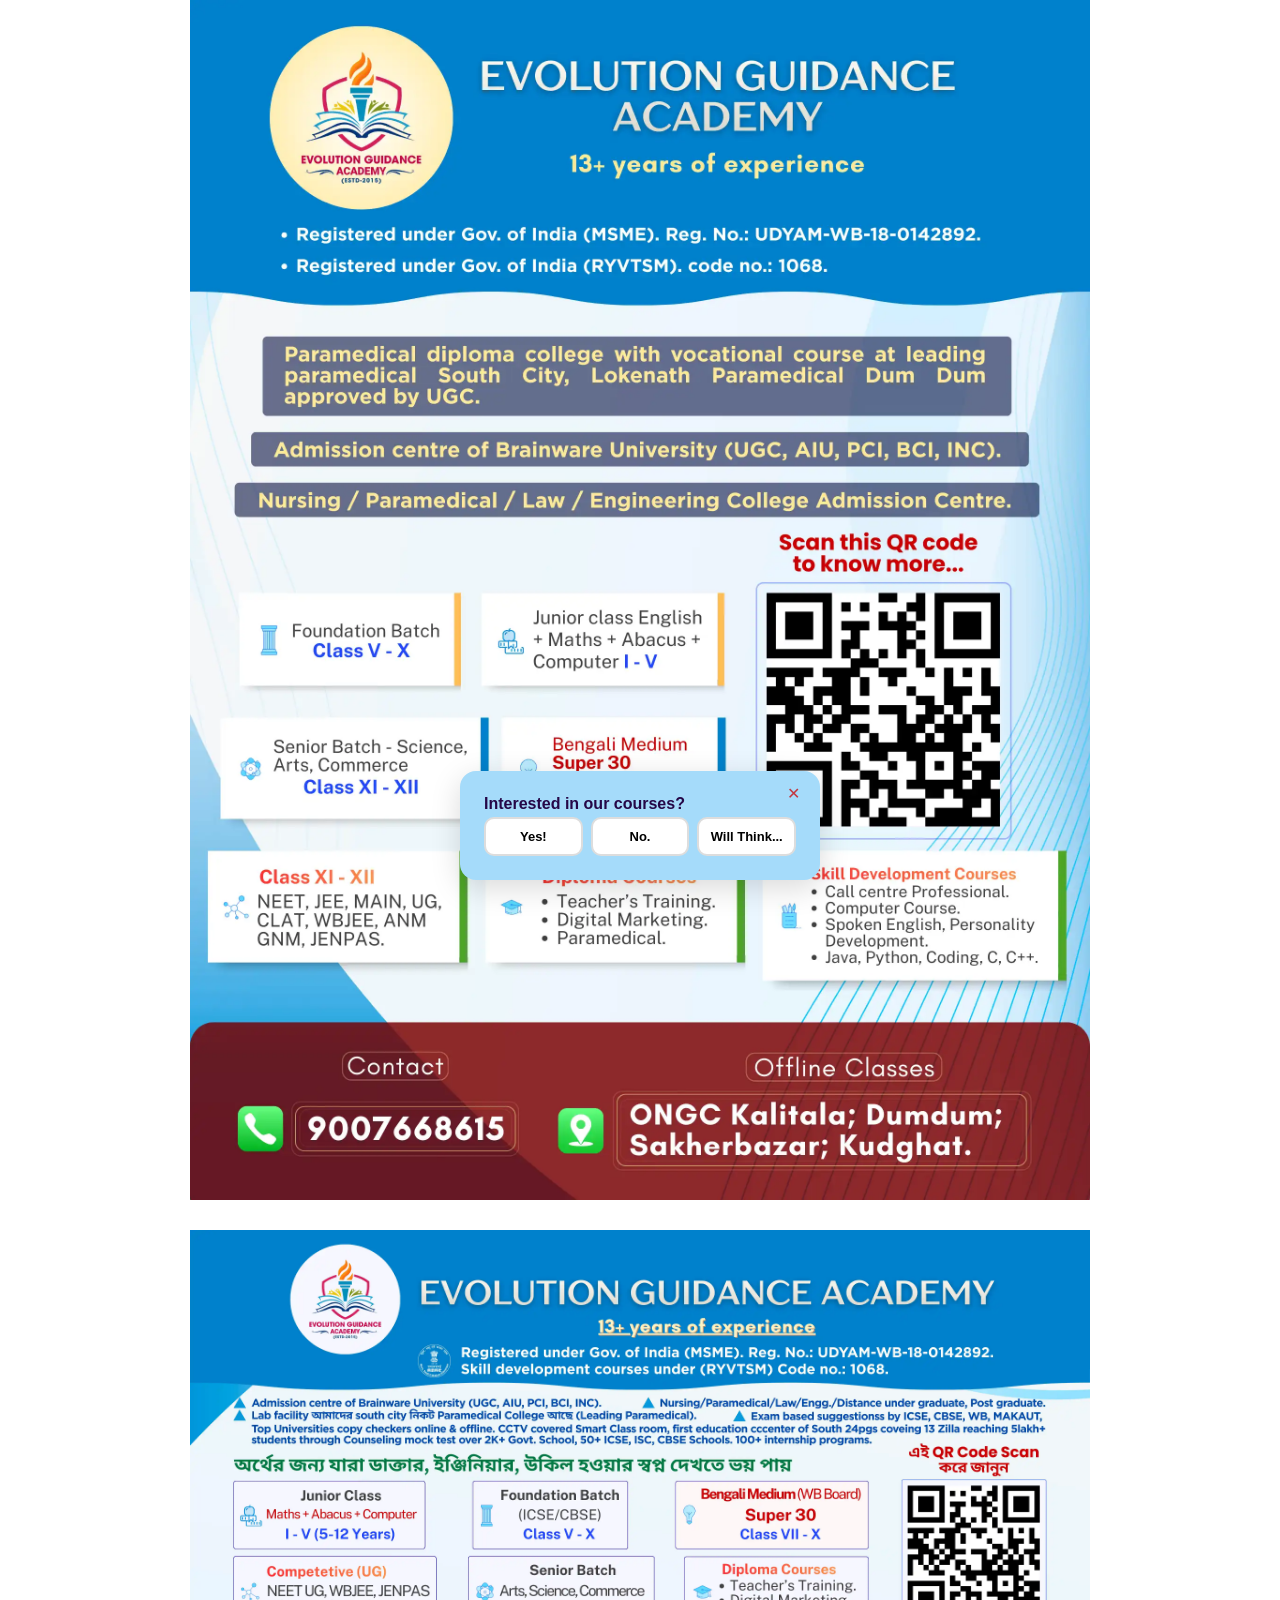
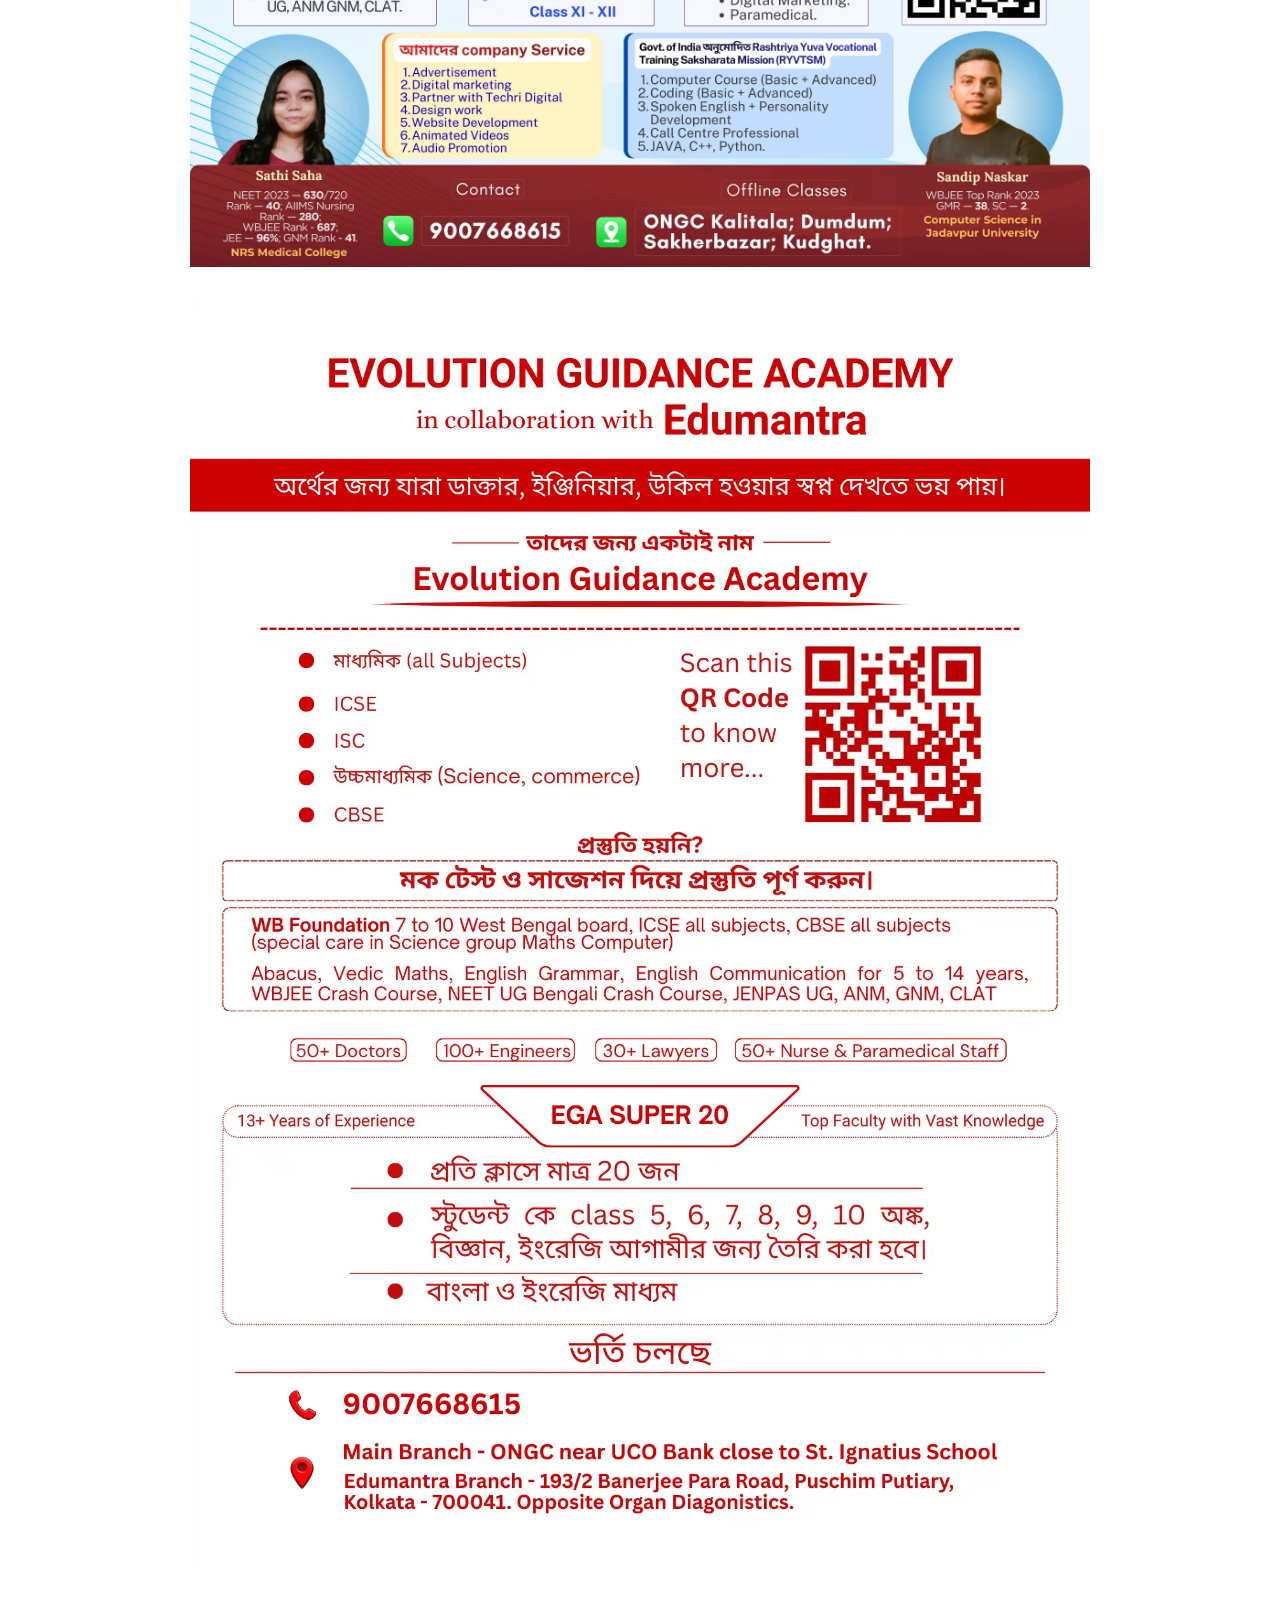
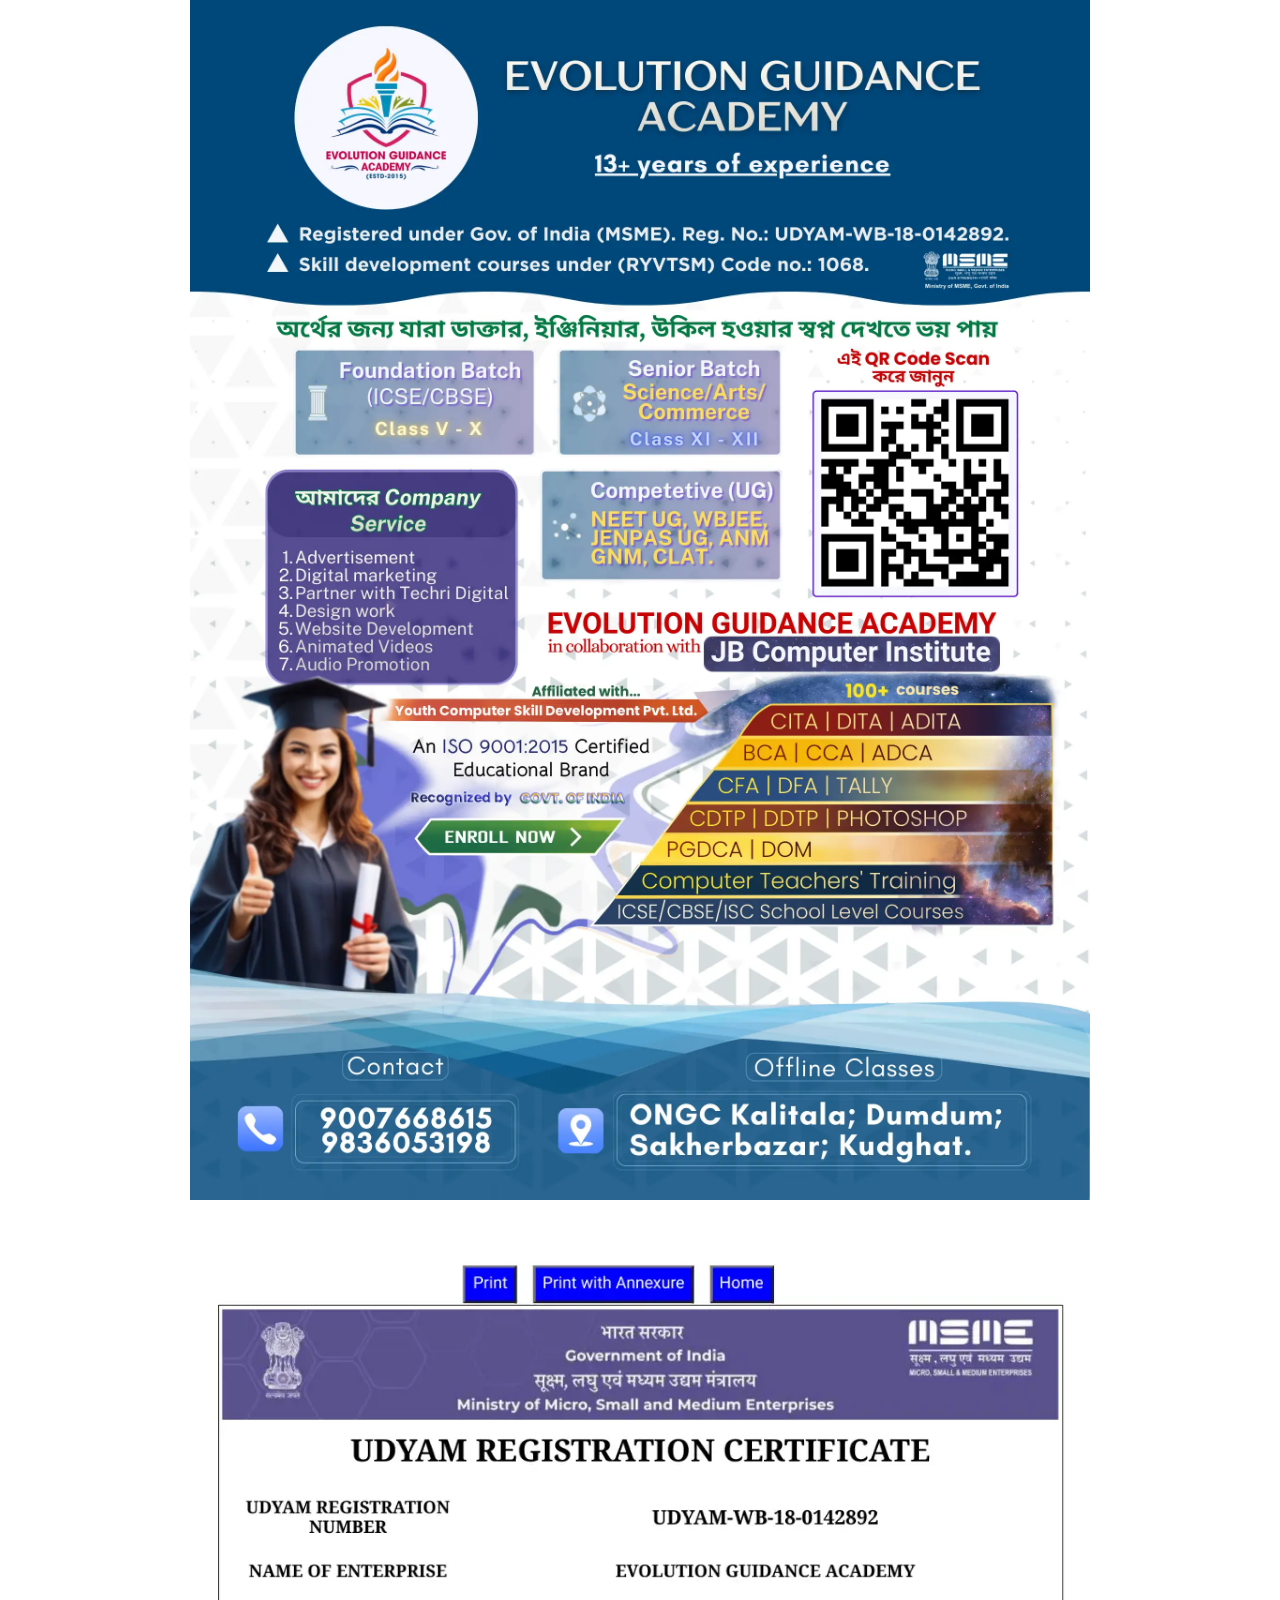
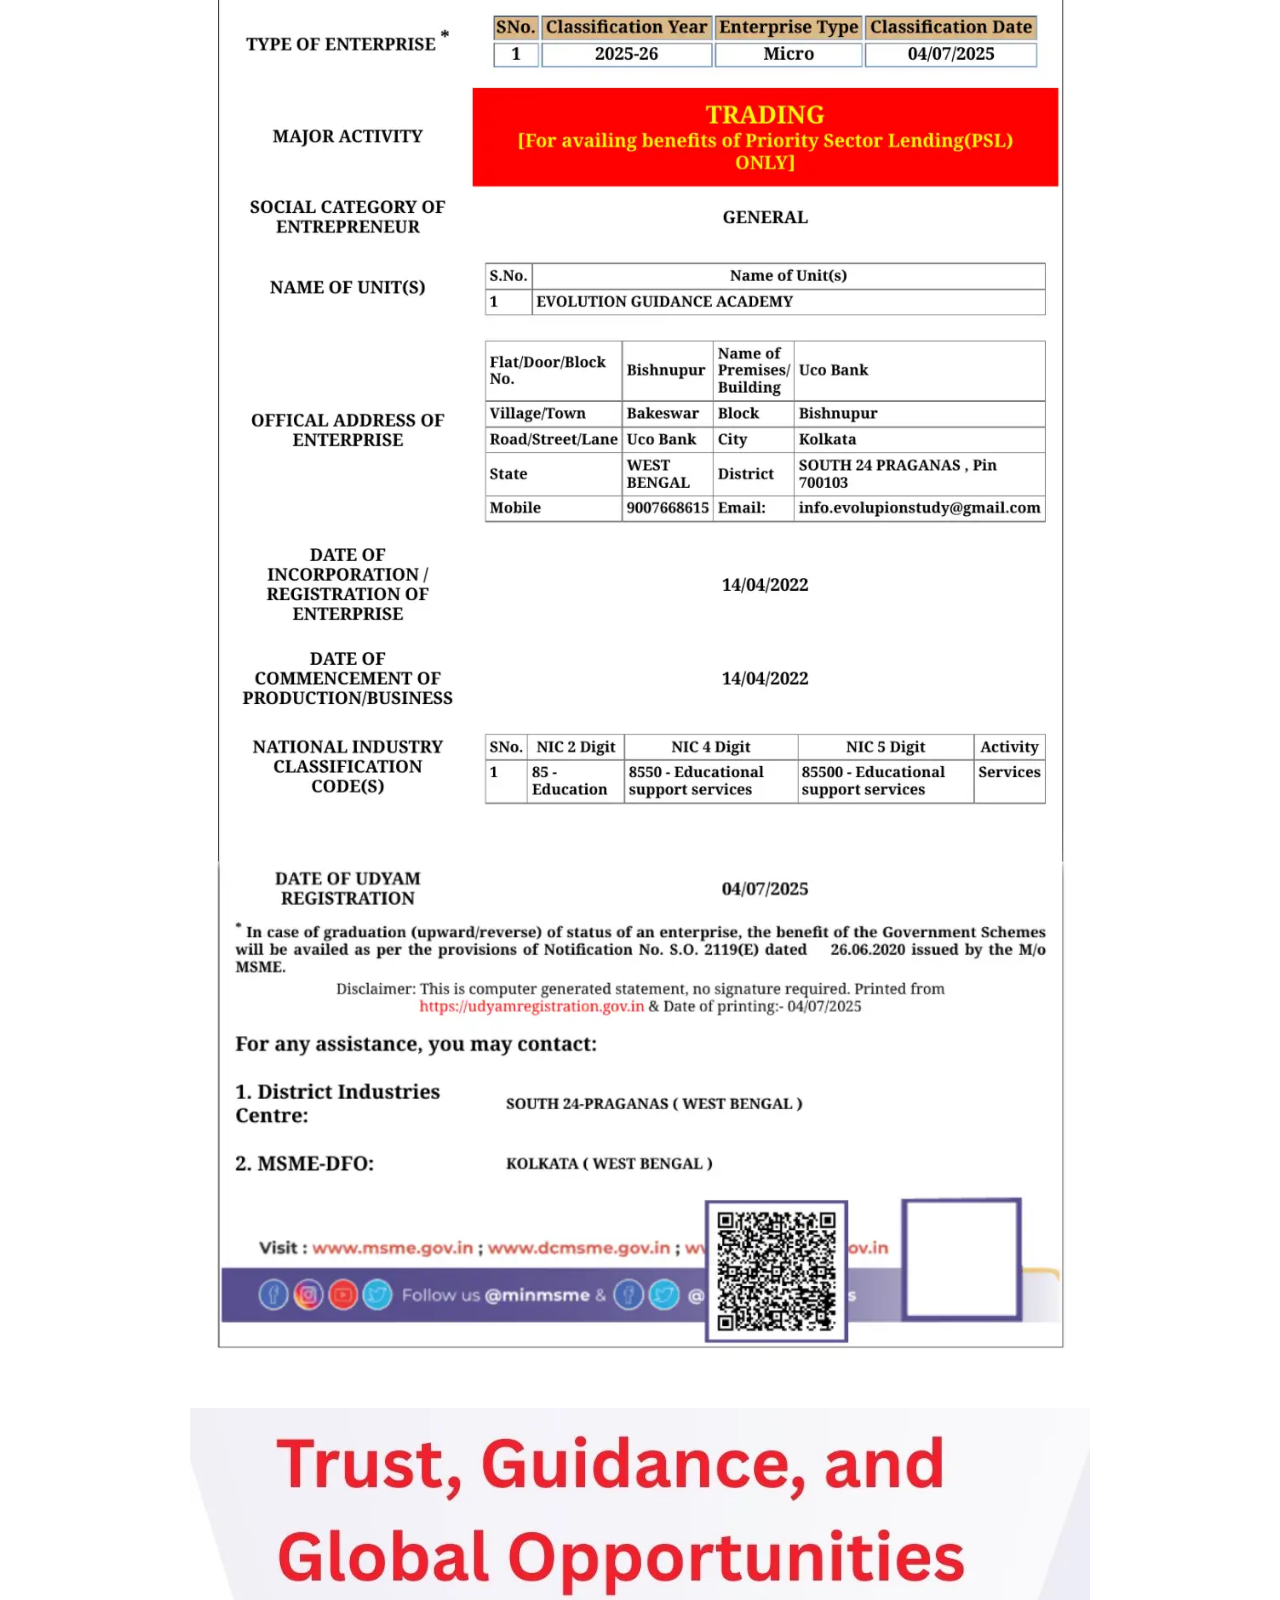
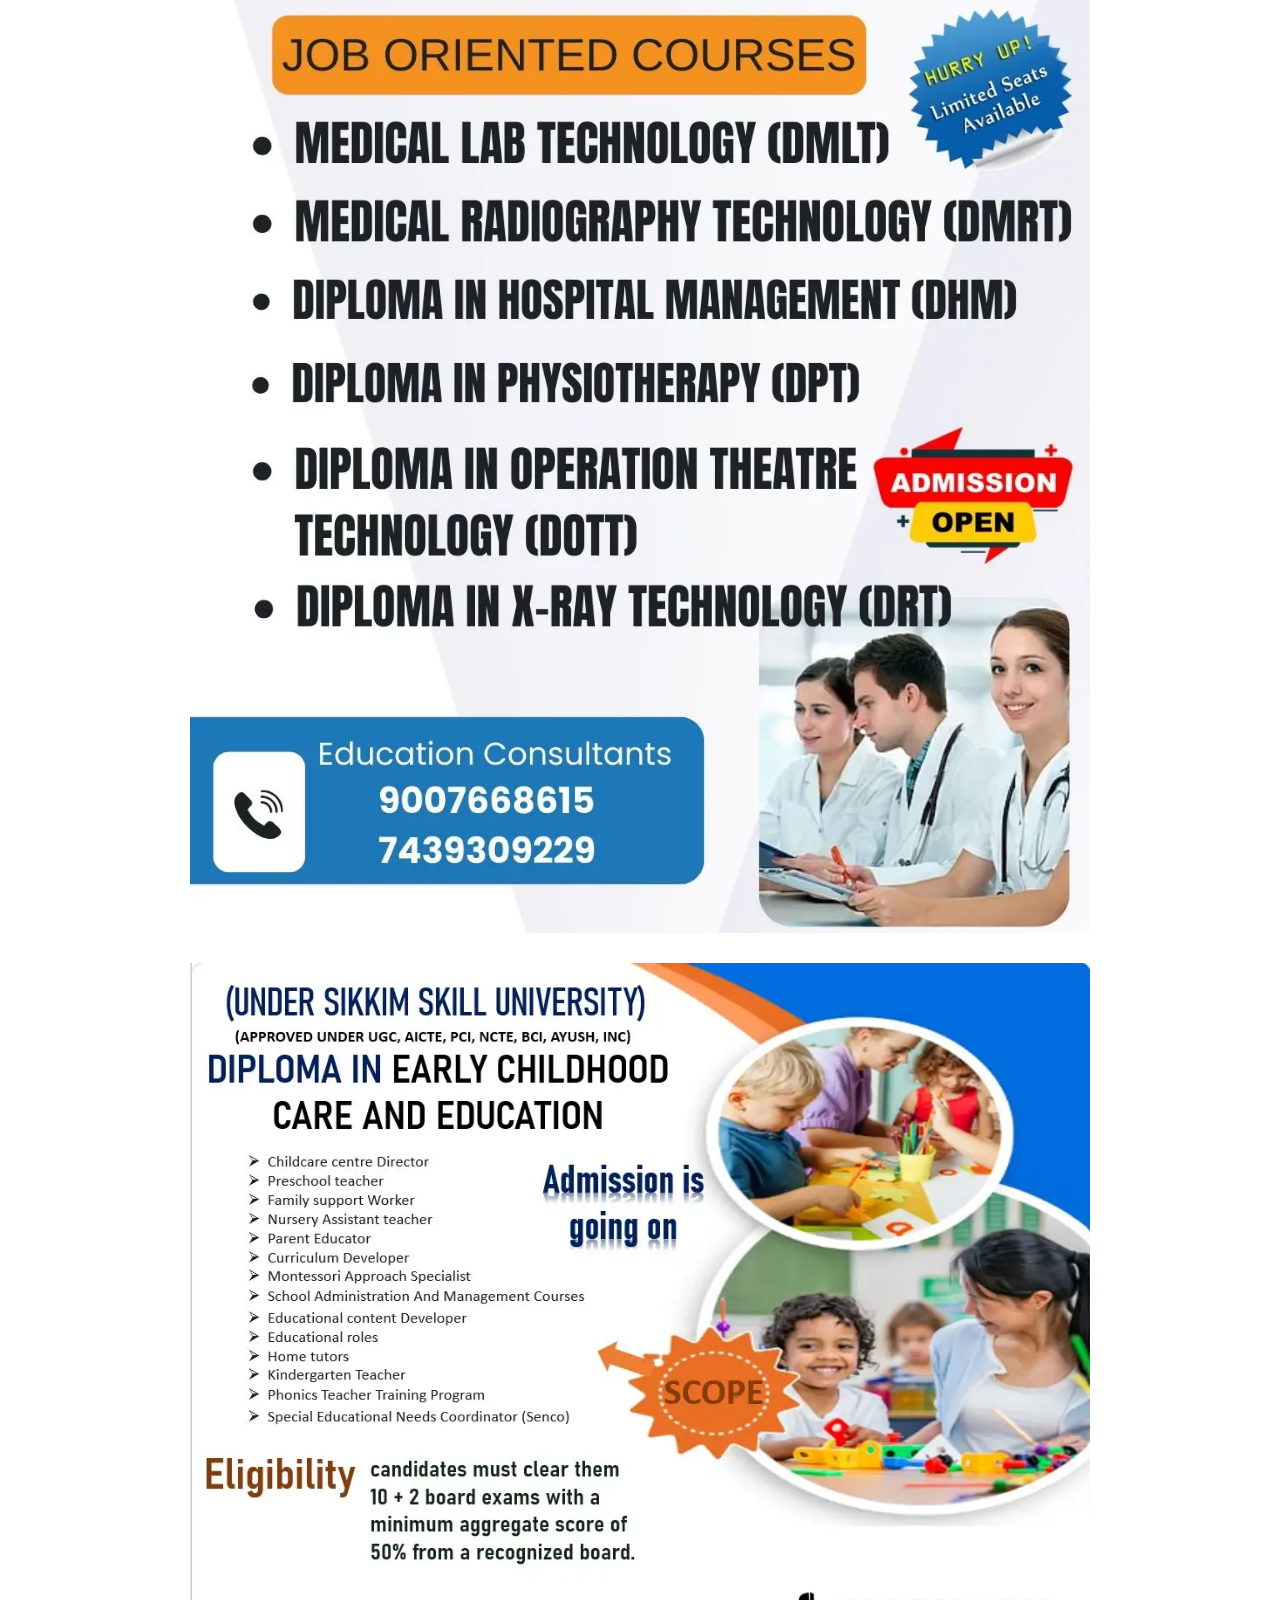
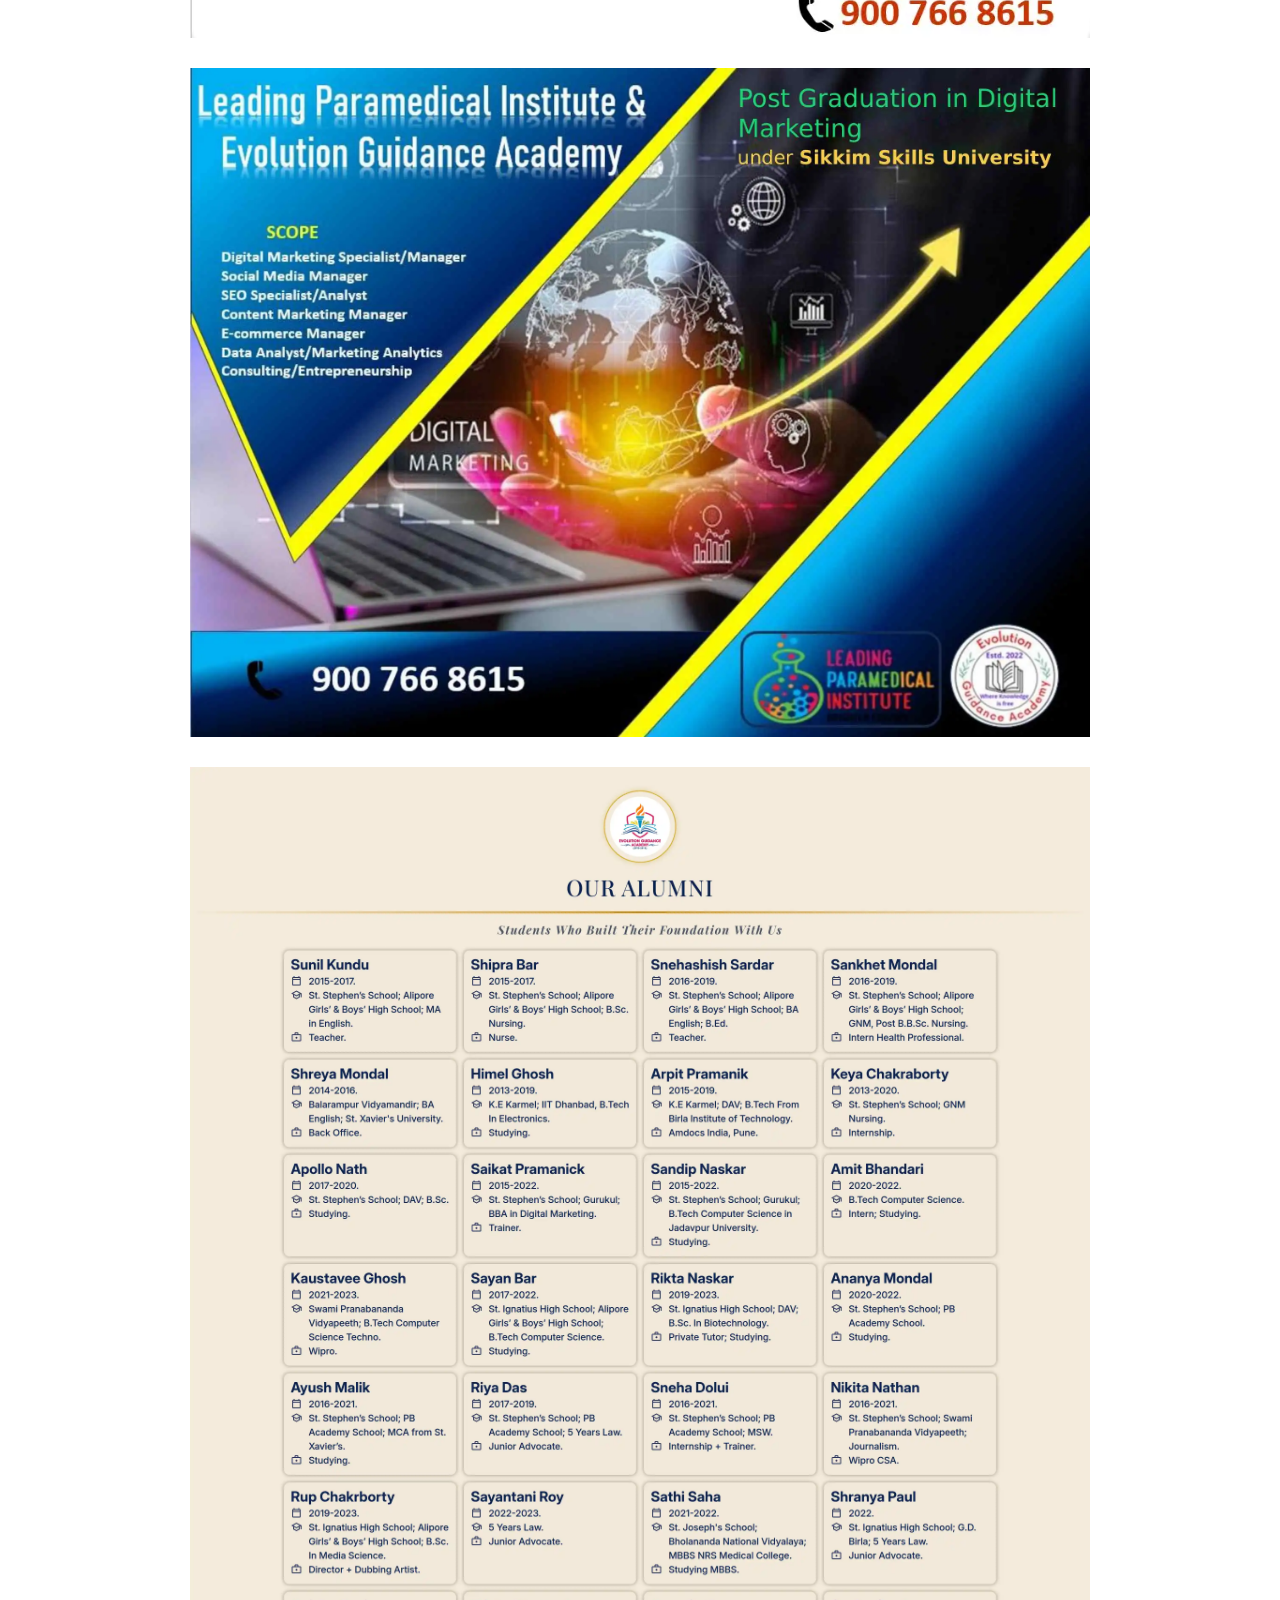
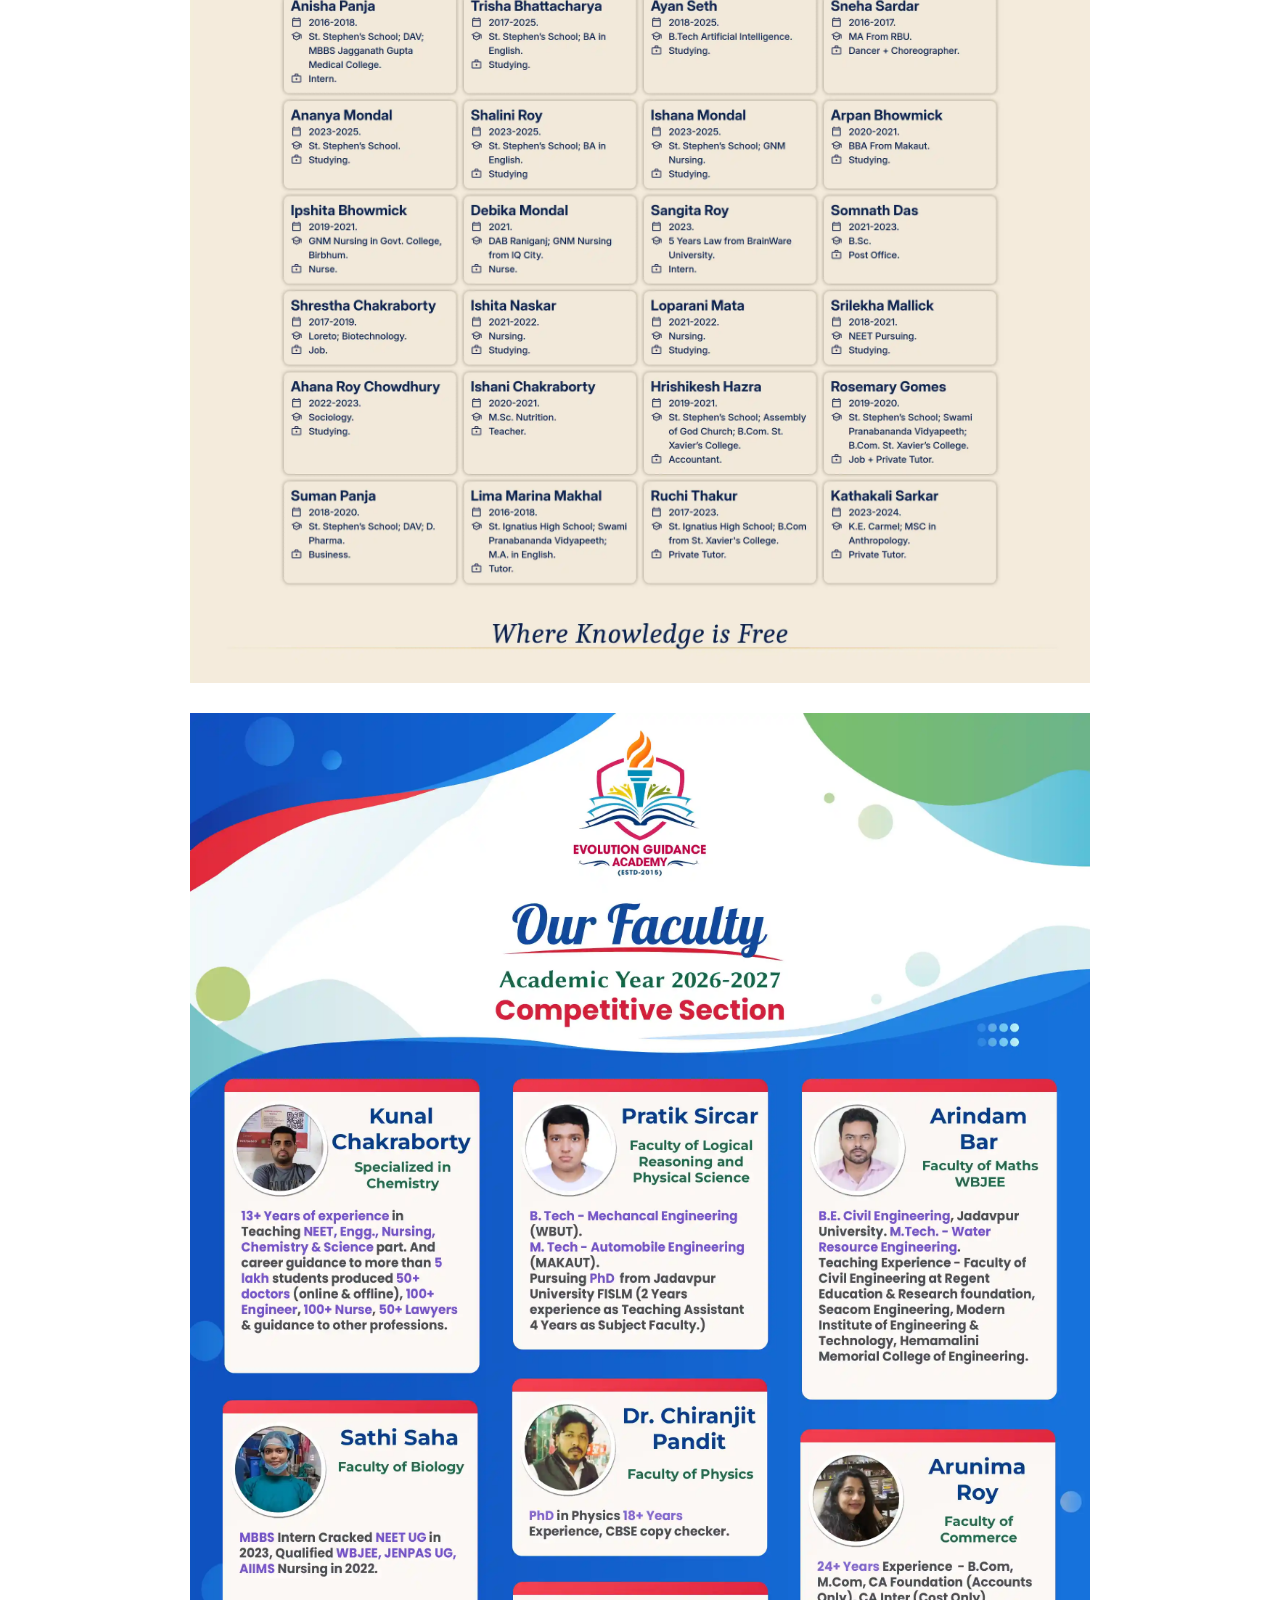
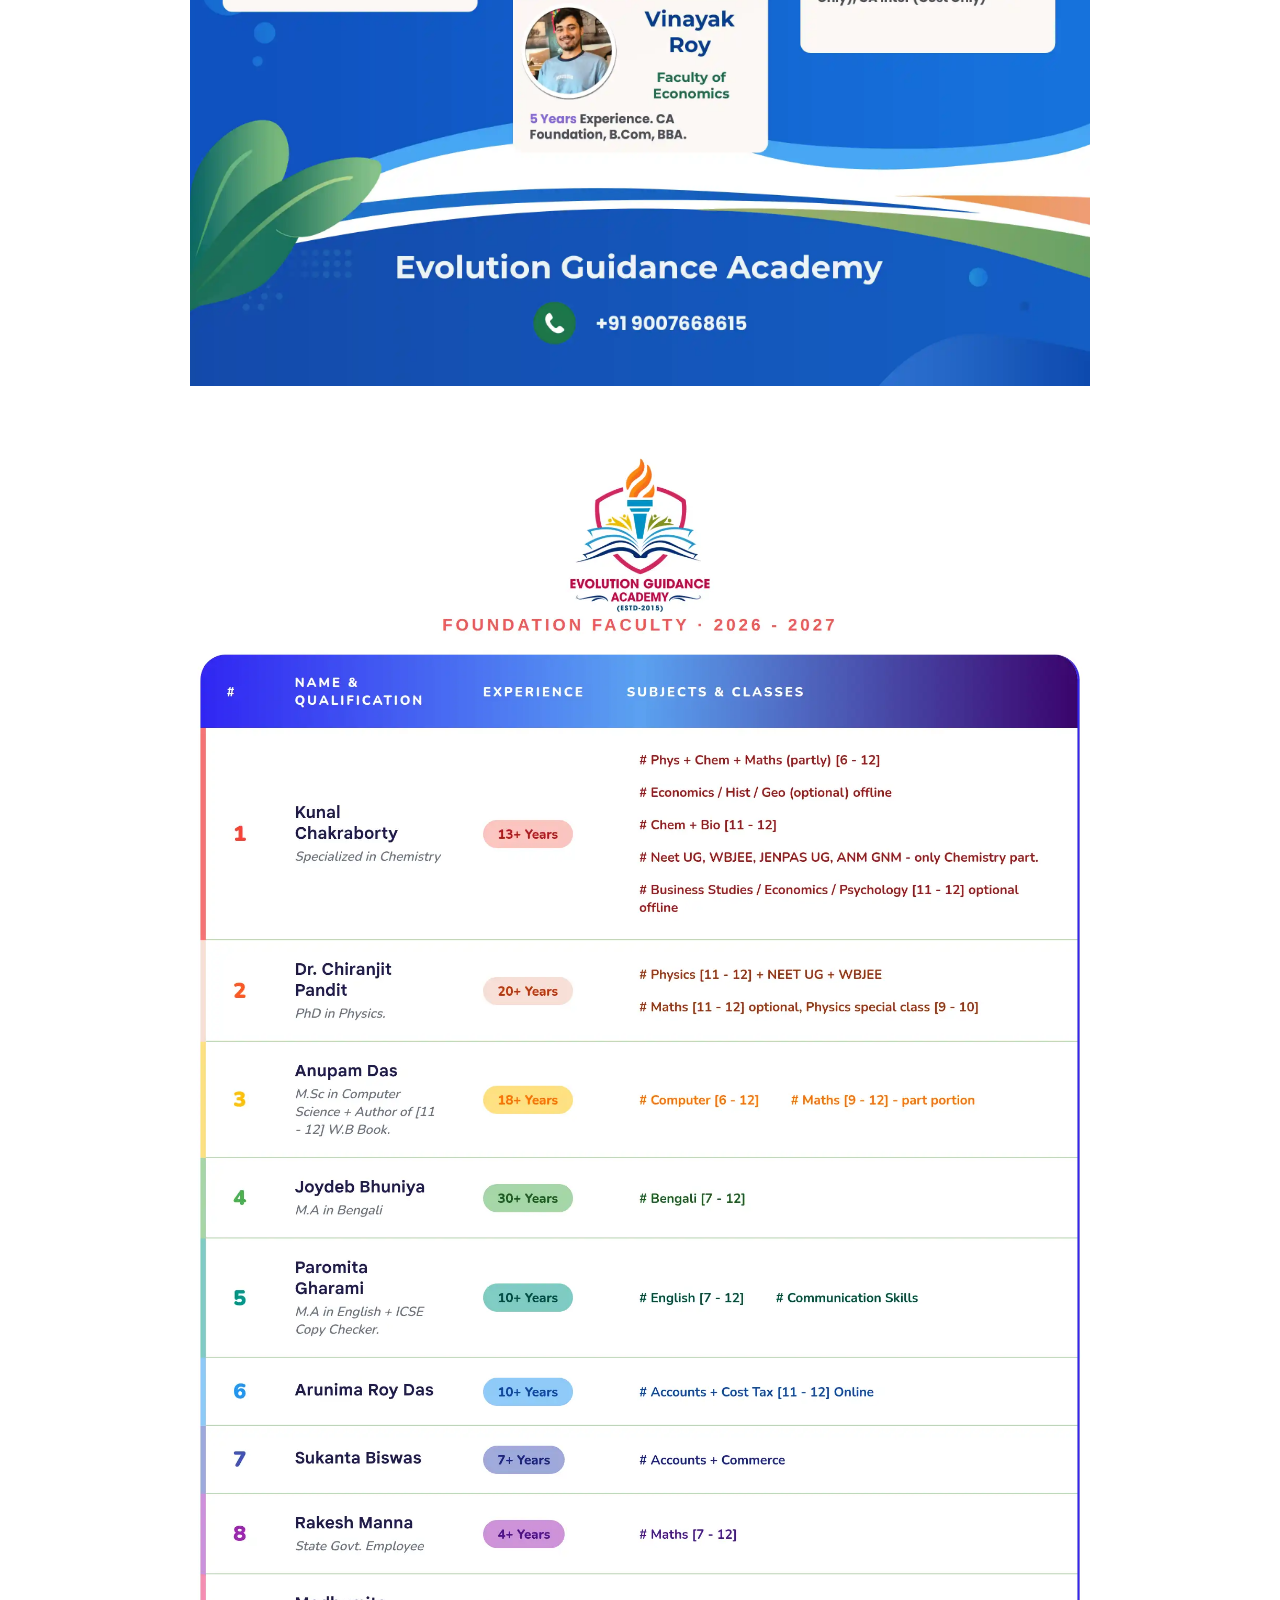
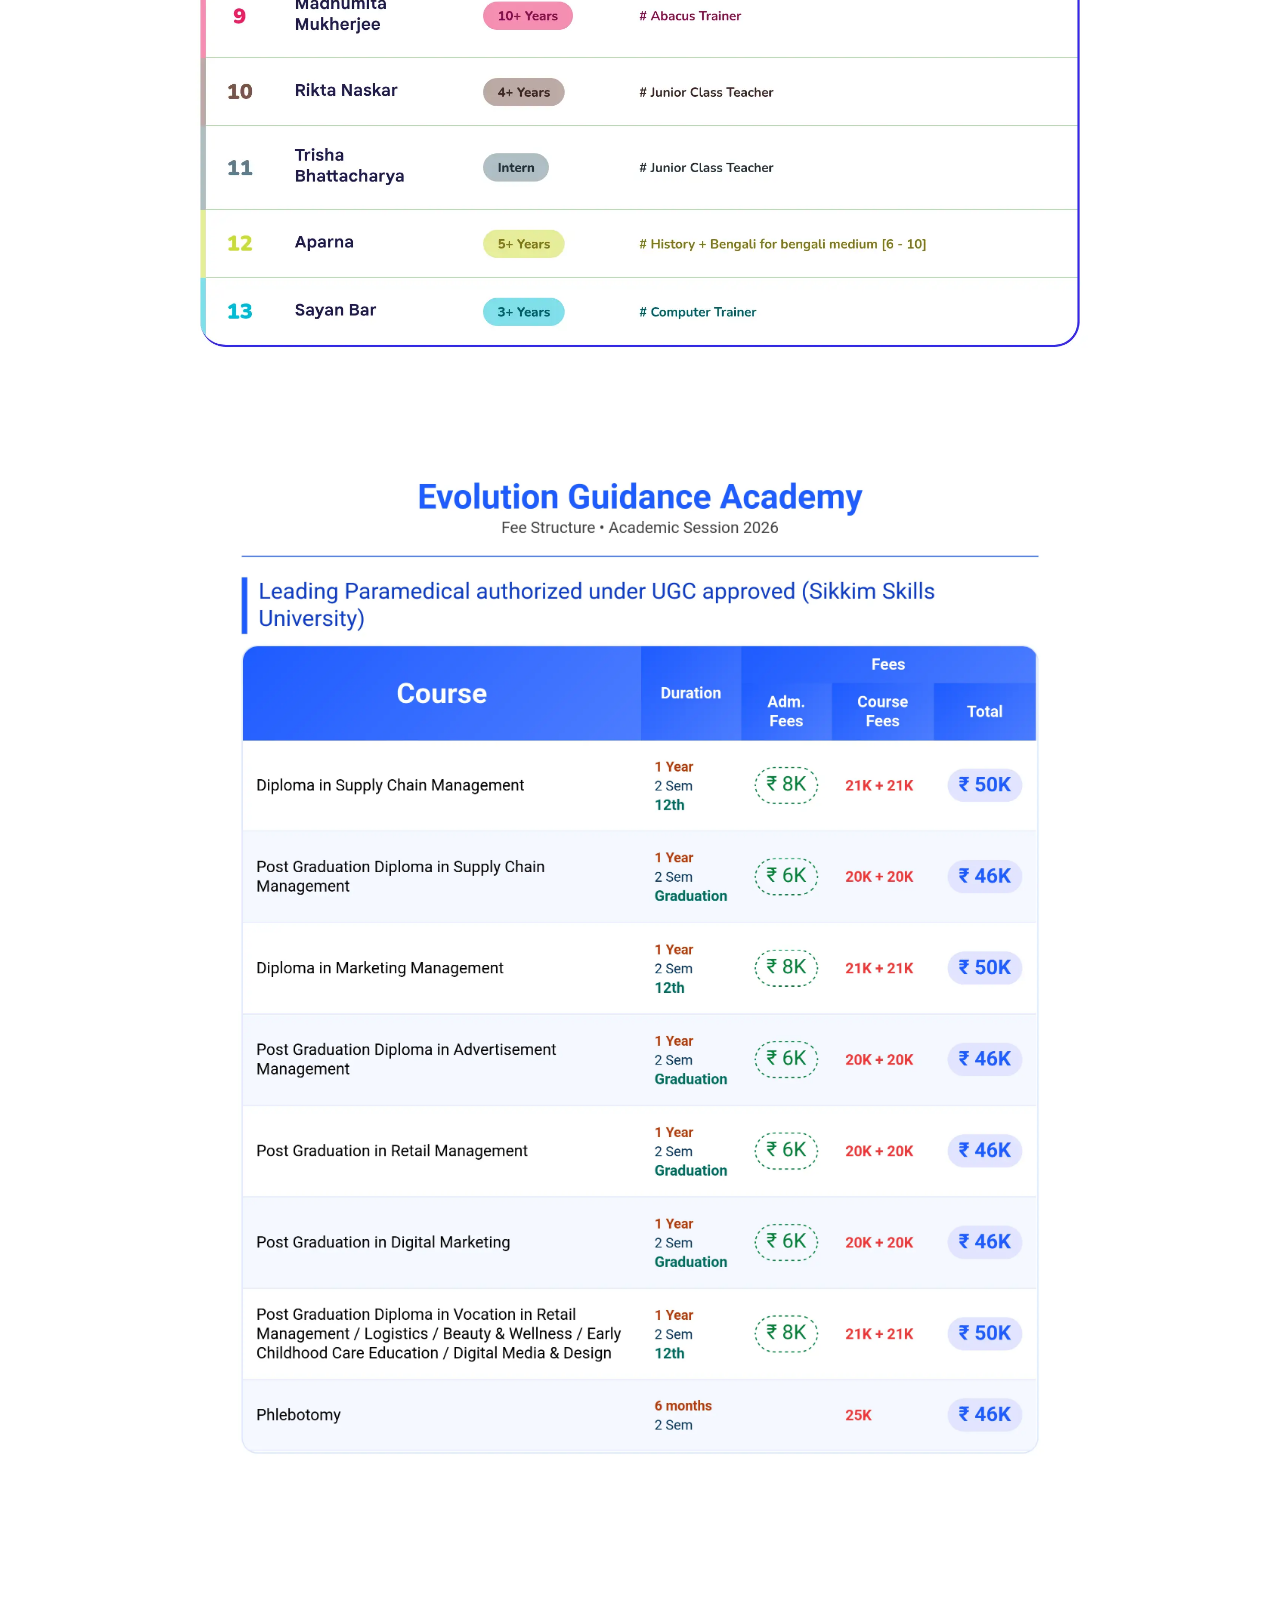
==== commit 9f87d226: "fees update" ====
--- a/index.html
+++ b/index.html
@@ -8,13 +8,21 @@
     <link href="styles.css" rel="stylesheet">
     <script src="https://challenges.cloudflare.com/turnstile/v0/api.js" async defer></script>
     <link rel="icon" type="image/x-icon" href="files/GLA.webp">
-
 </head>
 
 <body>
-    <!-- Survey Card -->
+    <div id="posterPopup">
+        <div class="popup-content">
+            <p id="festive-header"></p>
+            <button class="closeBtn" onclick="closePopup()">x</button>
+            <img id="festivalImage" src="" alt="Poster">
+            <p id="festive-desc"></p>
+        </div>
+    </div>
     <div id="survey-card">
         <button id="survey-close">✕</button>
+        <button id="survey-close2" class="hidden">✕</button>
+
         <div id="stage-1">
             <h3>Interested in our courses?</h3>
             <div id="stage-1-buttons">
@@ -23,7 +31,7 @@
                 <button class="choice-btn may-btn" onclick="handleInterest('maybe')">Will Think...</button>
             </div>
         </div>
-        <div id="stage-2" class="hidden">
+        <div id="stage-2" class="hidden survey-card">
             <h3>Great! Tell us about Yourself</h3>
             <input type="text" id="s-name" placeholder="Your Name" autocapitalize="words" autocomplete="name"
                 autocorrect="off" />
@@ -58,6 +66,7 @@
         <img class="page-img lazy" data-src="files/cDS.webp">
         <img class="page-img lazy" data-src="files/JuR.webp">
         <img class="page-img lazy" data-src="files/761.webp">
+        <img class="page-img lazy" data-src="files/762.webp">
         <img class="page-img lazy" data-src="files/dEQ.webp">
         <img class="page-img lazy" data-src="files/yJ9.webp">
         <img class="page-img lazy" data-src="files/BjC.webp">
@@ -65,6 +74,8 @@
         <img class="page-img lazy" data-src="files/uWz.webp">
         <img class="page-img lazy" data-src="files/ZHC.webp">
         <img class="page-img lazy" data-src="files/tHZ.webp">
+        <img class="page-img lazy" data-src="files/bpa.webp">
+        <img class="page-img lazy" data-src="files/A11.webp">
     </div>
 
     <div id="pdf-modal-overlay">
@@ -77,7 +88,7 @@
             <p class="subtitle">PDF Download</p>
 
             <div class="meta">
-                <span id="pdfSize">37 MB</span>
+                <span id="pdfSize">10.8 MB</span>
             </div>
             <hr class="divider" />
 
--- a/styles.css
+++ b/styles.css
@@ -198,7 +198,7 @@
   background: #47a1f5;
 }
 
-#survey-close {
+#survey-close, #survey-close2 {
   position: absolute;
   top: 12px;
   right: 14px;
@@ -922,7 +922,7 @@
   justify-content: center;
   font-size: .65rem;
   letter-spacing: .12em;
-  text-transform: uppercase;
+  /* text-transform: uppercase; */
   color: #7a6248;
   margin: .8rem 0 1.4rem;
 }
@@ -965,6 +965,7 @@
   align-items: center;
   justify-content: center;
   border-radius: 7px;
+  padding-top: 0.9rem;
 }
 
 .btn-download {
@@ -1200,6 +1201,7 @@
   .turnstile-box {
     margin-top: -15px;
     padding: .4rem .5rem;
+    padding-top: 0.6rem;
   }
 
   .btn-download {
@@ -1225,7 +1227,7 @@
 
 #country-code {
   position: absolute;
-  padding: 10px 12px;
+  padding: 12px 12px;
   color: #707070;
   font-size: 14px;
 }
@@ -1242,4 +1244,107 @@
 
 #stage-2 input:focus-within {
     color: rgb(4, 63, 131);
-  }+  }
+
+/*Festivals*/
+#posterPopup {
+    display: none;
+    position: fixed;
+    top: 0;
+    left: 0;
+    width: 100%;
+    height: 100%;
+
+    background-color: rgba(0, 0, 0, 0.6);
+    backdrop-filter: blur(4px);
+    z-index: 9999;
+    opacity: 0;
+    transition: opacity 0.3s ease;
+}
+
+#posterPopup.show {
+    opacity: 1;
+}
+
+#posterPopup.hide {
+    opacity: 0;
+}
+
+.popup-content {
+    position: relative;
+    top: 50%;
+    left: 50%;
+    transform: translate(-50%, -50%);
+
+    background: white;
+    padding: 40px 10px 22px 10px;
+
+    border-radius: 10px;
+    text-align: center;
+    width: 60%;
+    max-width: 400px;
+    min-height: 300px;
+
+    box-shadow: 0 10px 30px rgba(0, 0, 0, 0.2);
+
+    animation: posterPop 0.4s ease-out;
+}
+
+.popup-content img {
+    width: 100%;
+    border-radius: 8px;
+}
+
+.closeBtn {
+    position: absolute;
+    top: 8px;
+    right: 8px;
+
+    padding: 2px 8px;
+    border: 1px solid rgb(252, 153, 153);
+    background: rgb(238, 188, 188);
+    font-size: 22px;
+    cursor: pointer;
+    color: #cc0404c0;
+    border-radius: 8px;
+
+    transition: all 0.2s ease;
+}
+
+.closeBtn:hover {
+    background: rgb(255, 160, 160);
+}
+
+.closeBtn:active {
+    transform: scale(0.9);
+}
+
+@keyframes posterPop {
+    0% {
+        transform: translate(-50%, -50%) scale(0.5);
+        opacity: 0;
+    }
+
+    100% {
+        transform: translate(-50%, -50%) scale(1);
+        opacity: 1;
+    }
+}
+
+#festive-header {
+    position: absolute;
+    top: -8px;
+    padding-left: 8px;
+    color: rgb(51, 8, 107);
+    font-size: 16px;
+}
+
+#festive-desc {
+    position: absolute;
+    bottom: -22px;
+    padding-bottom: 12px;
+    padding-left: 8px;
+    font-size: 14px;
+    margin-top: 5px;
+    color: #5770c4;
+}
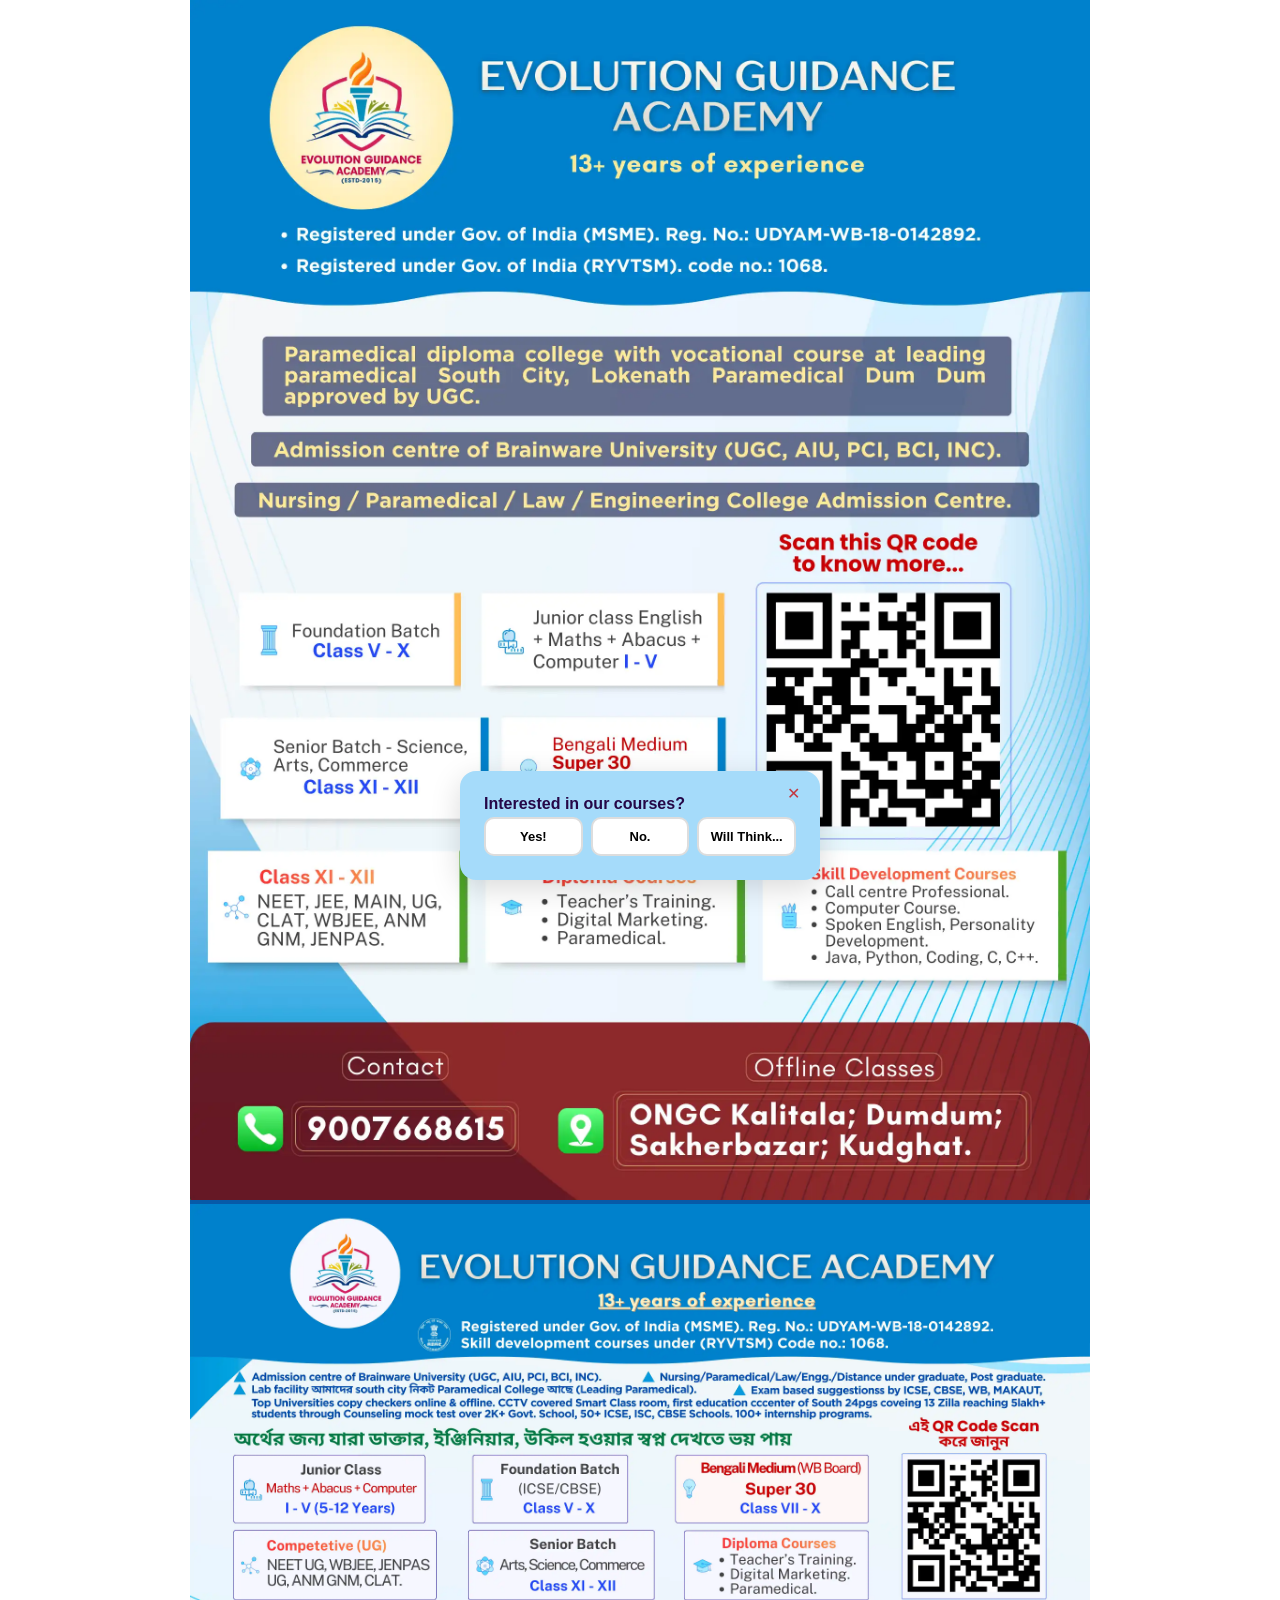
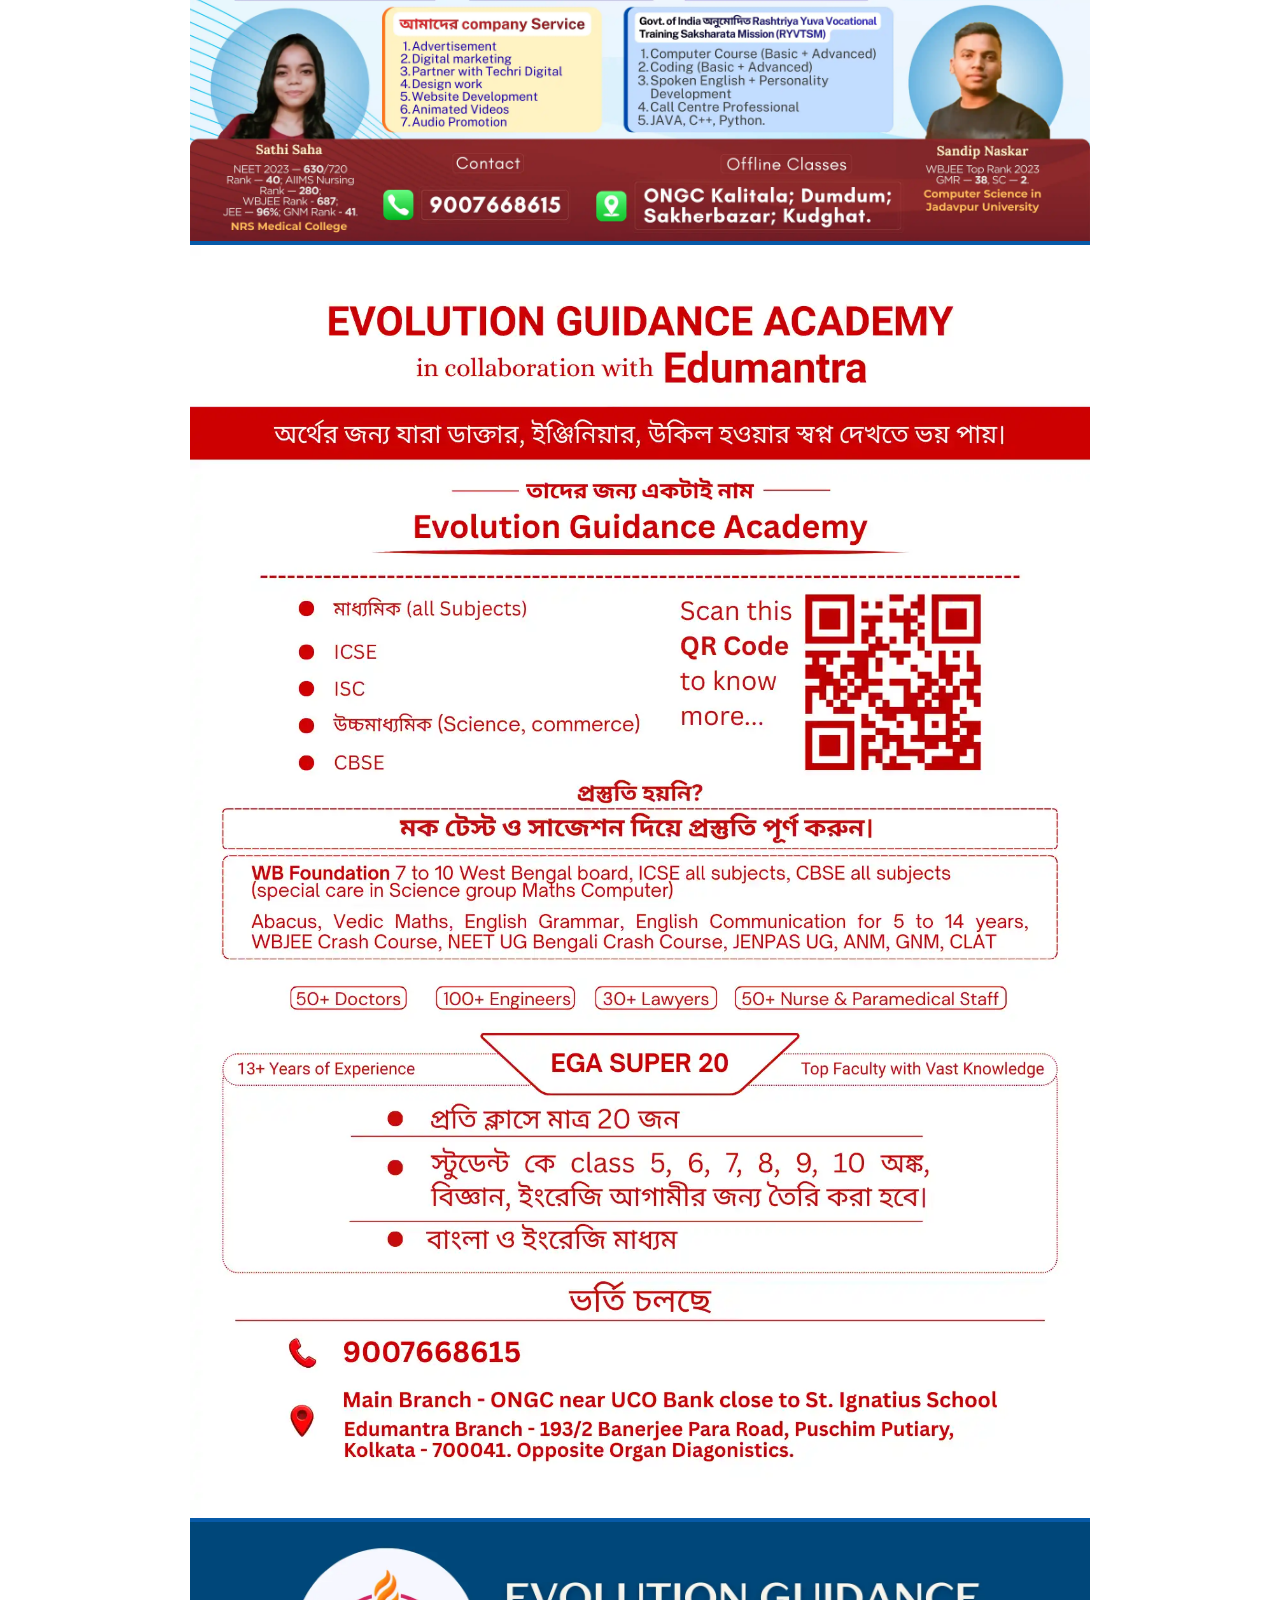
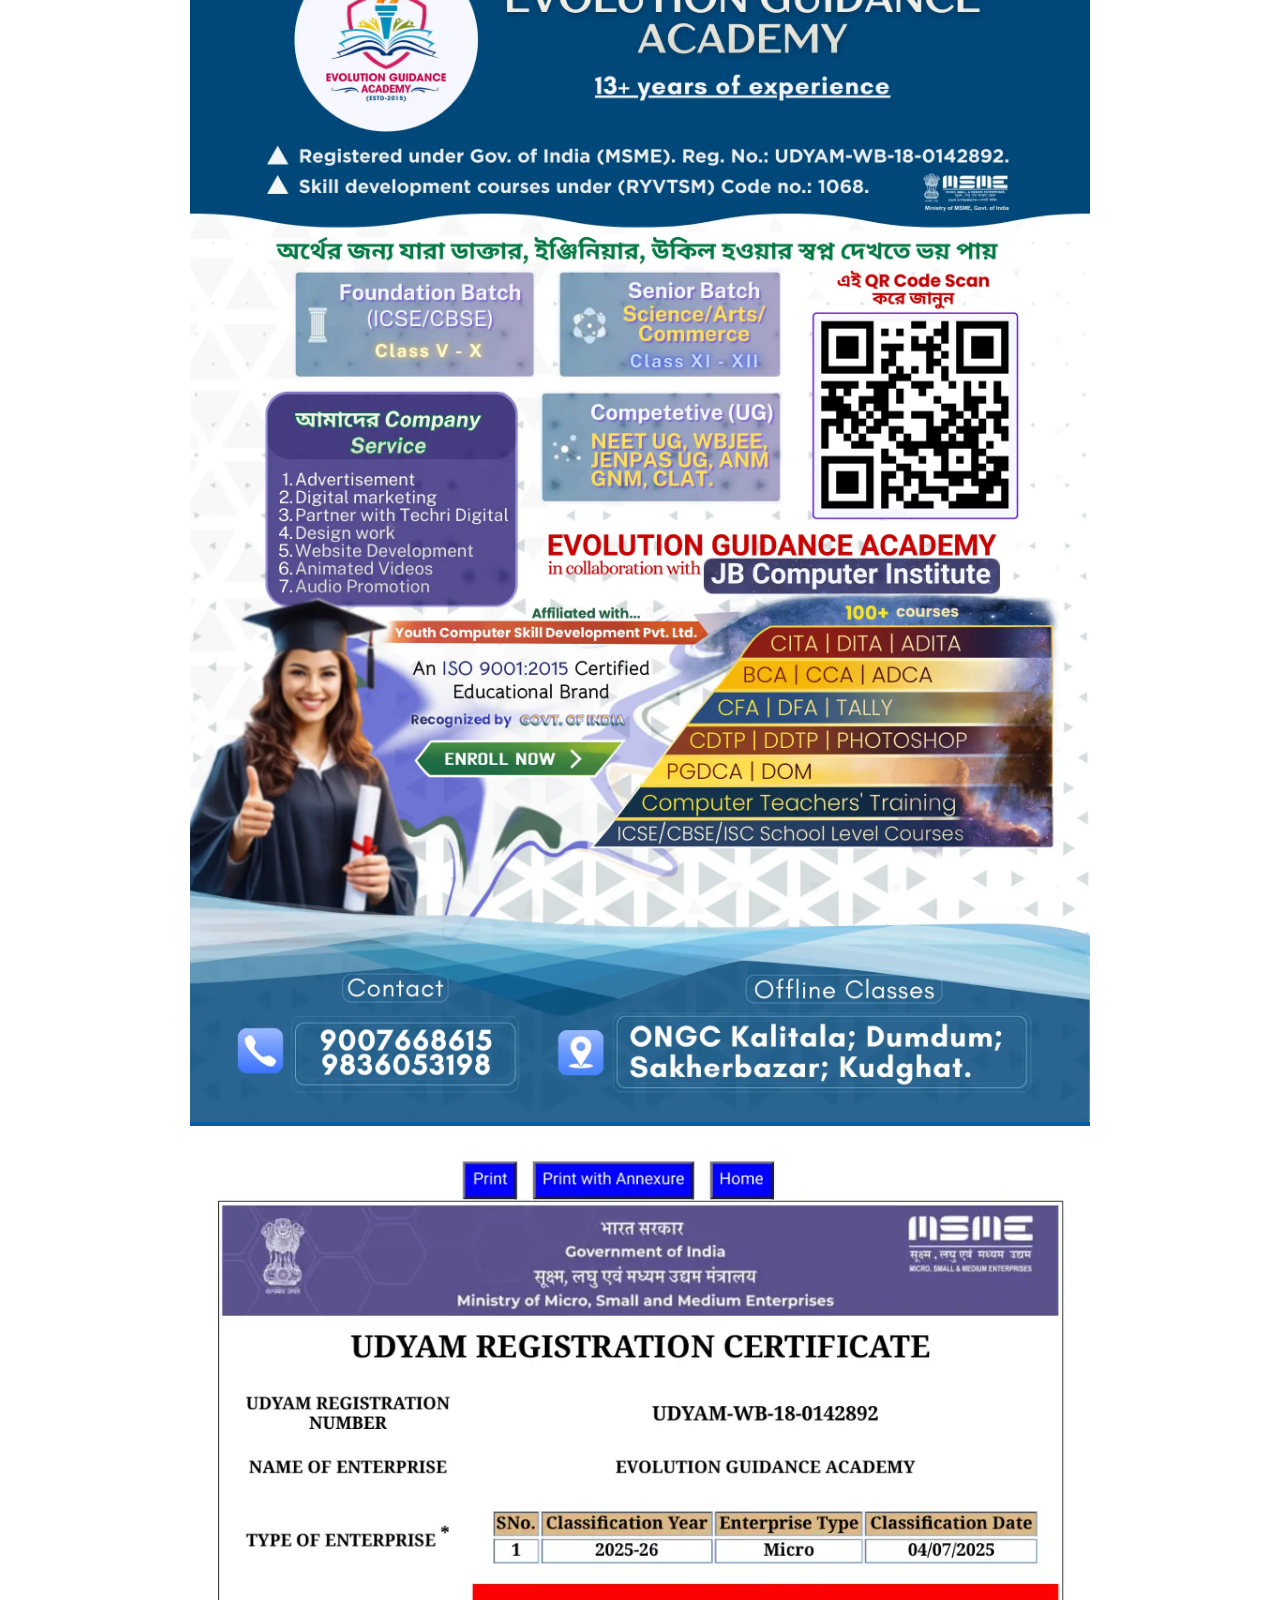
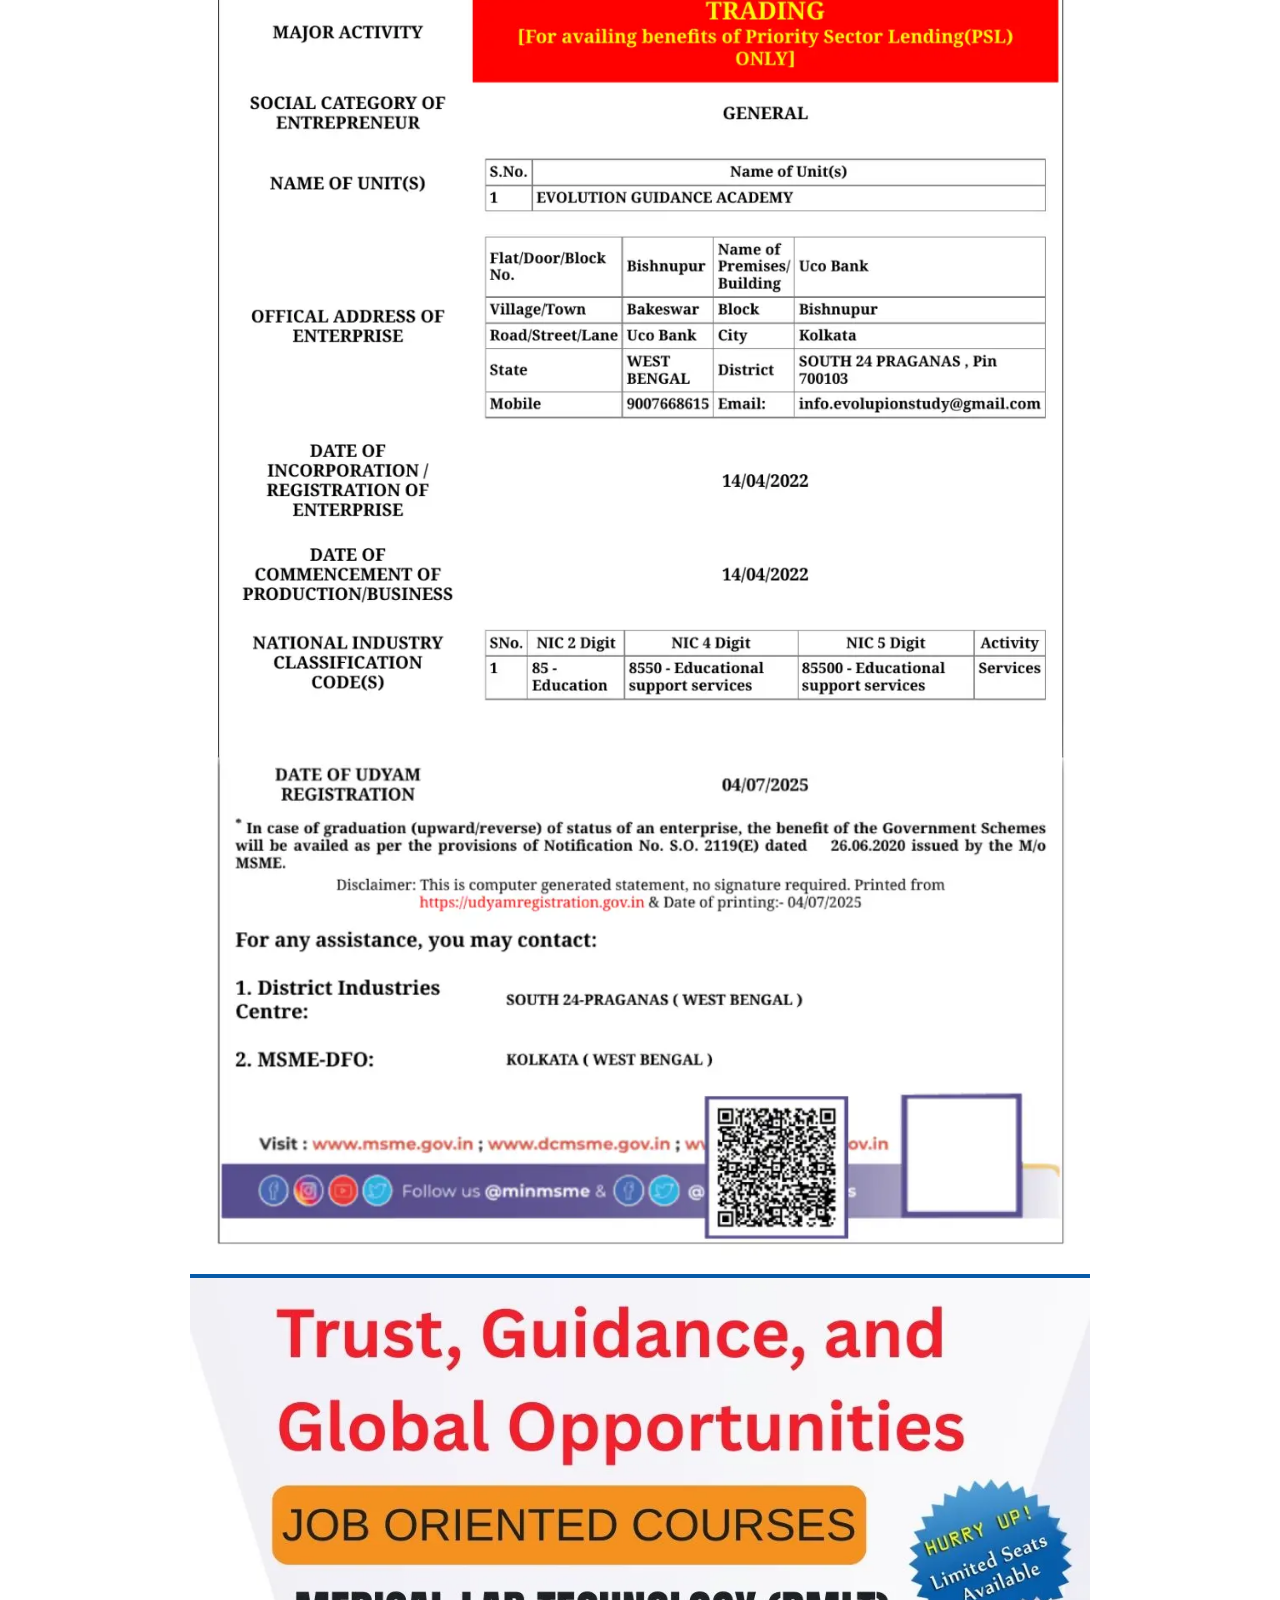
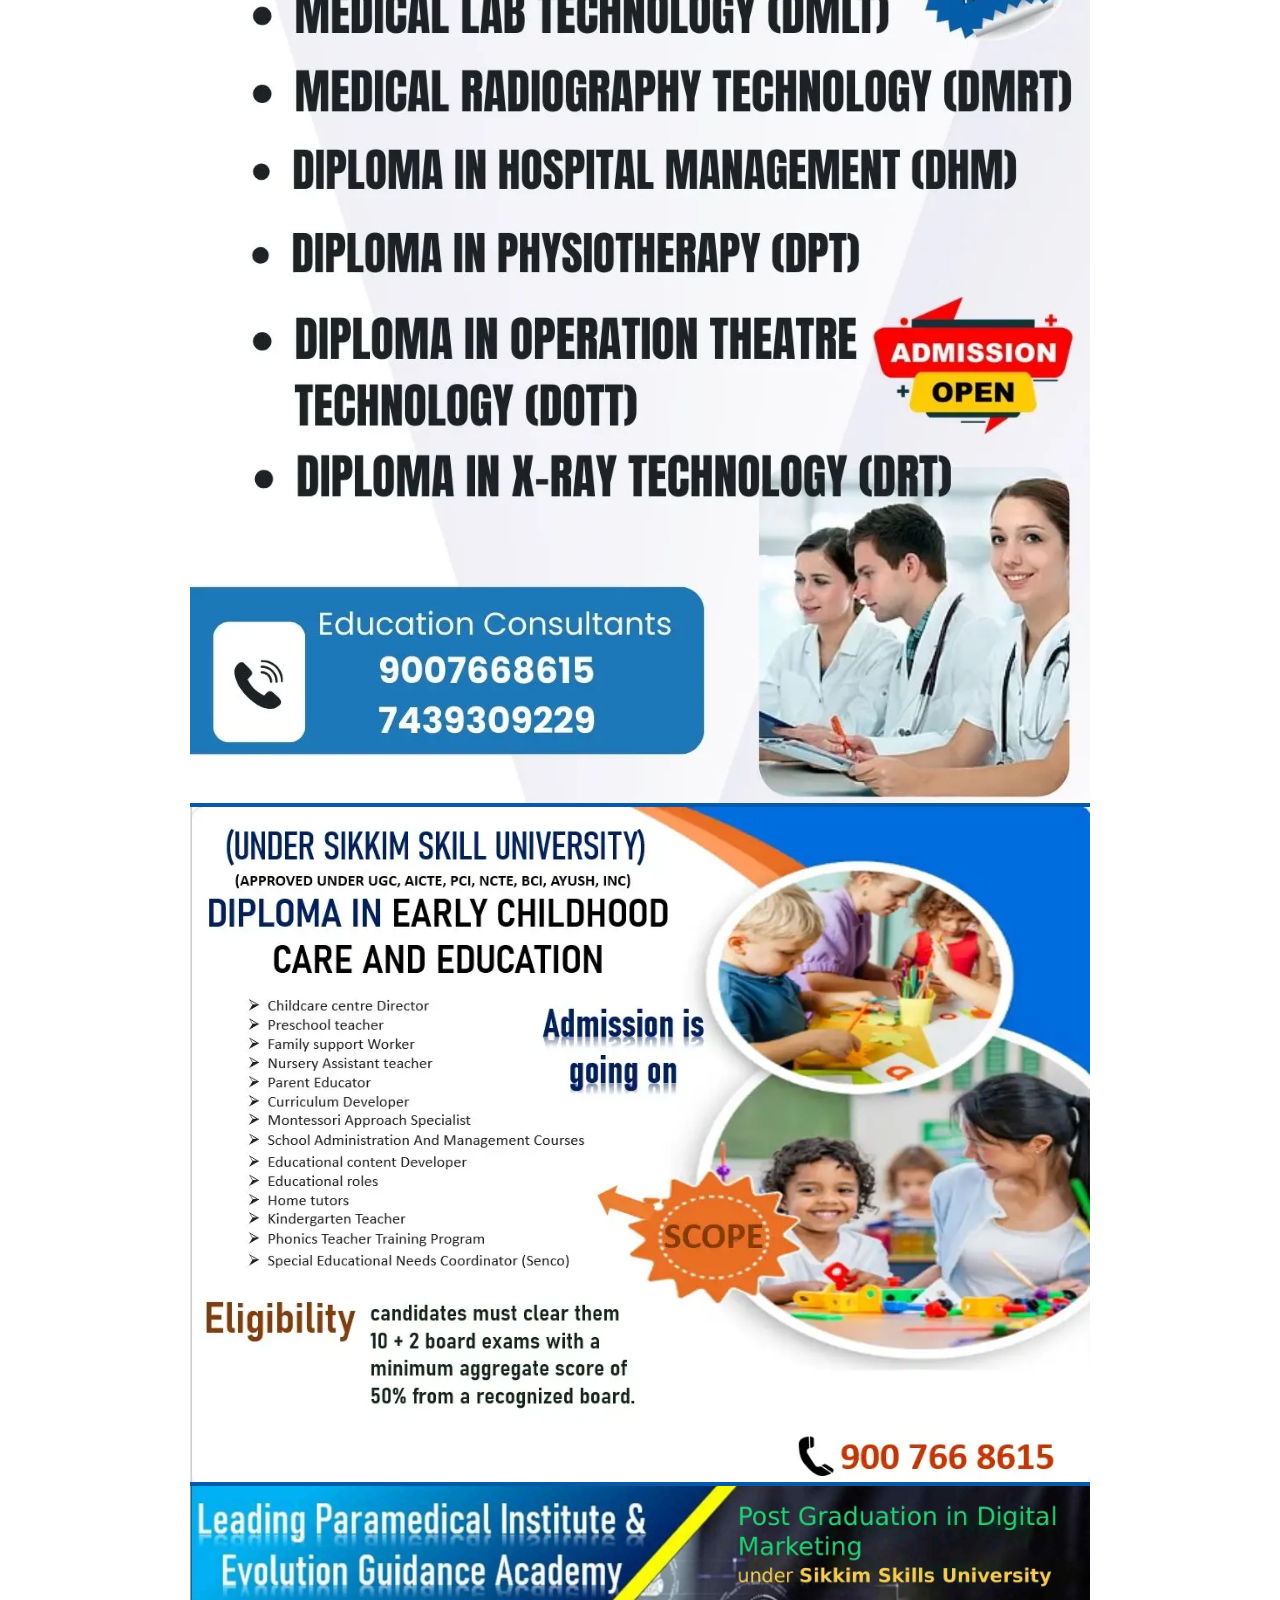
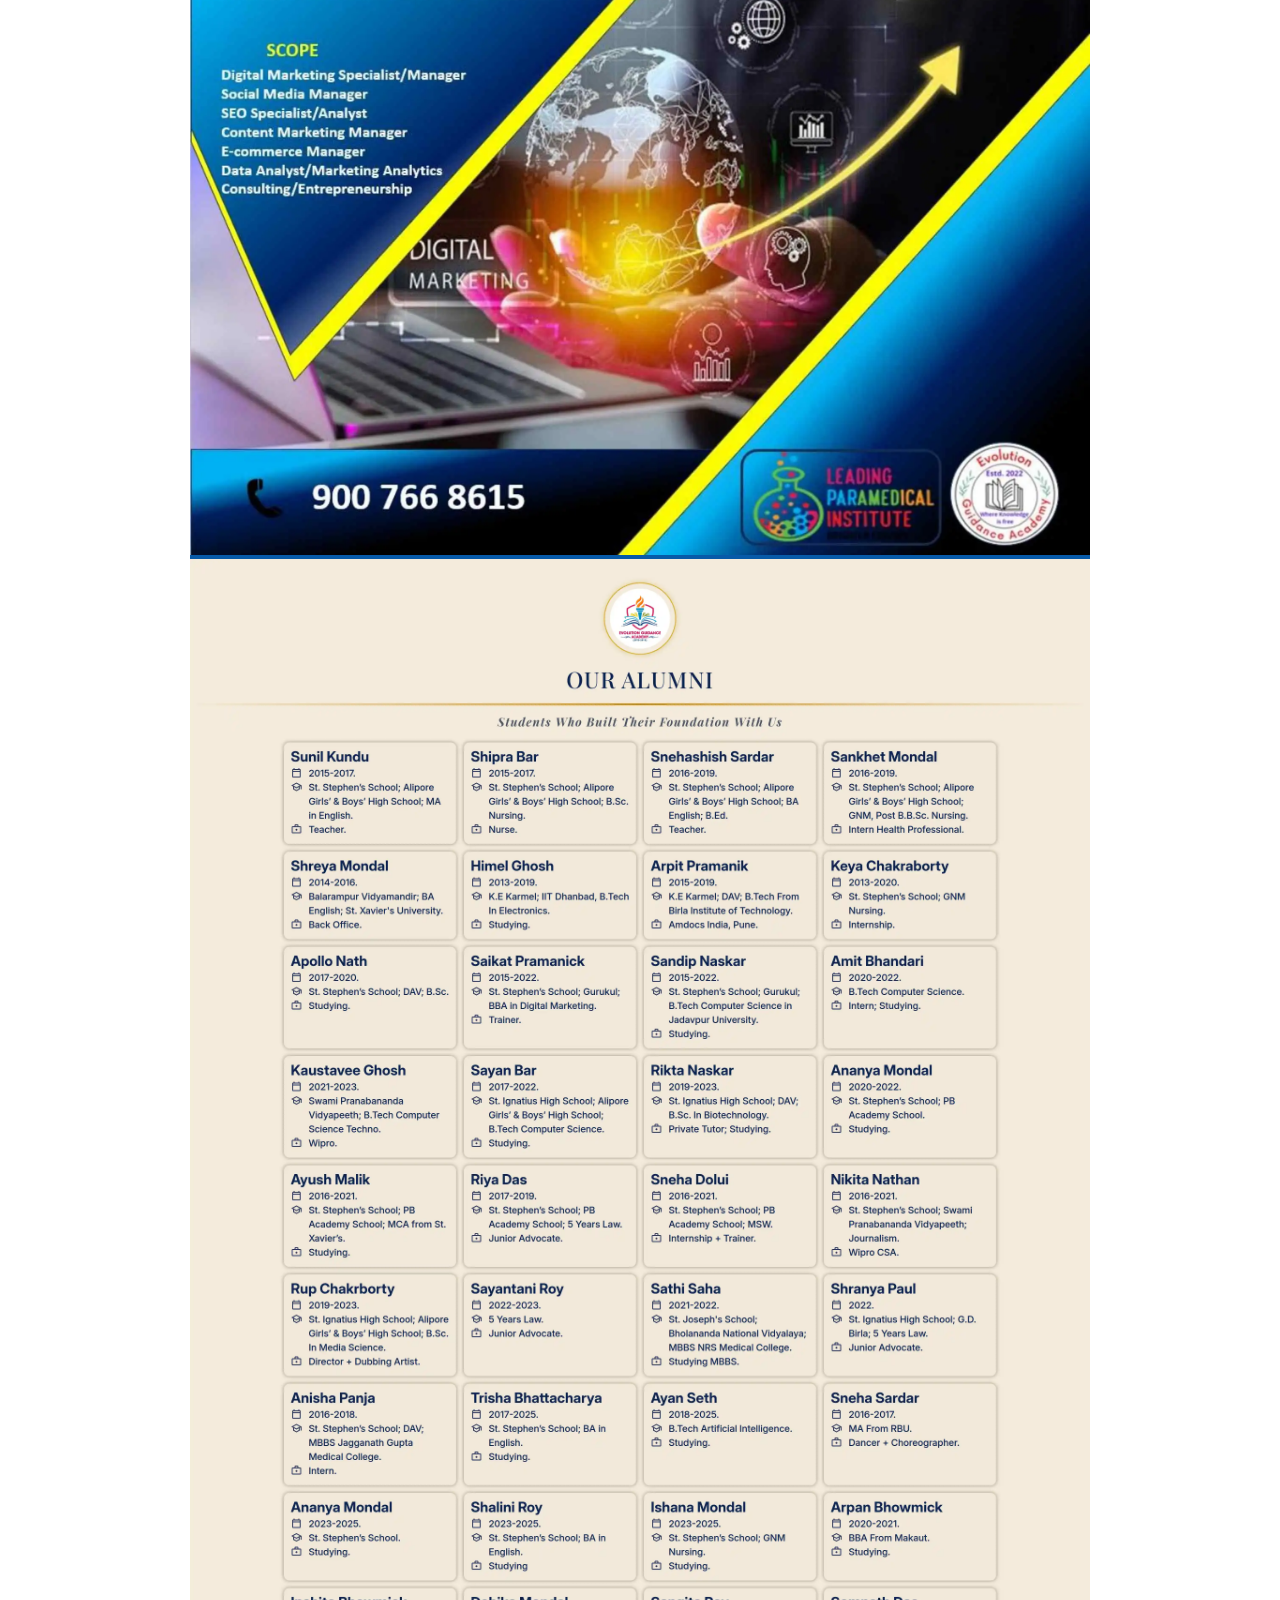
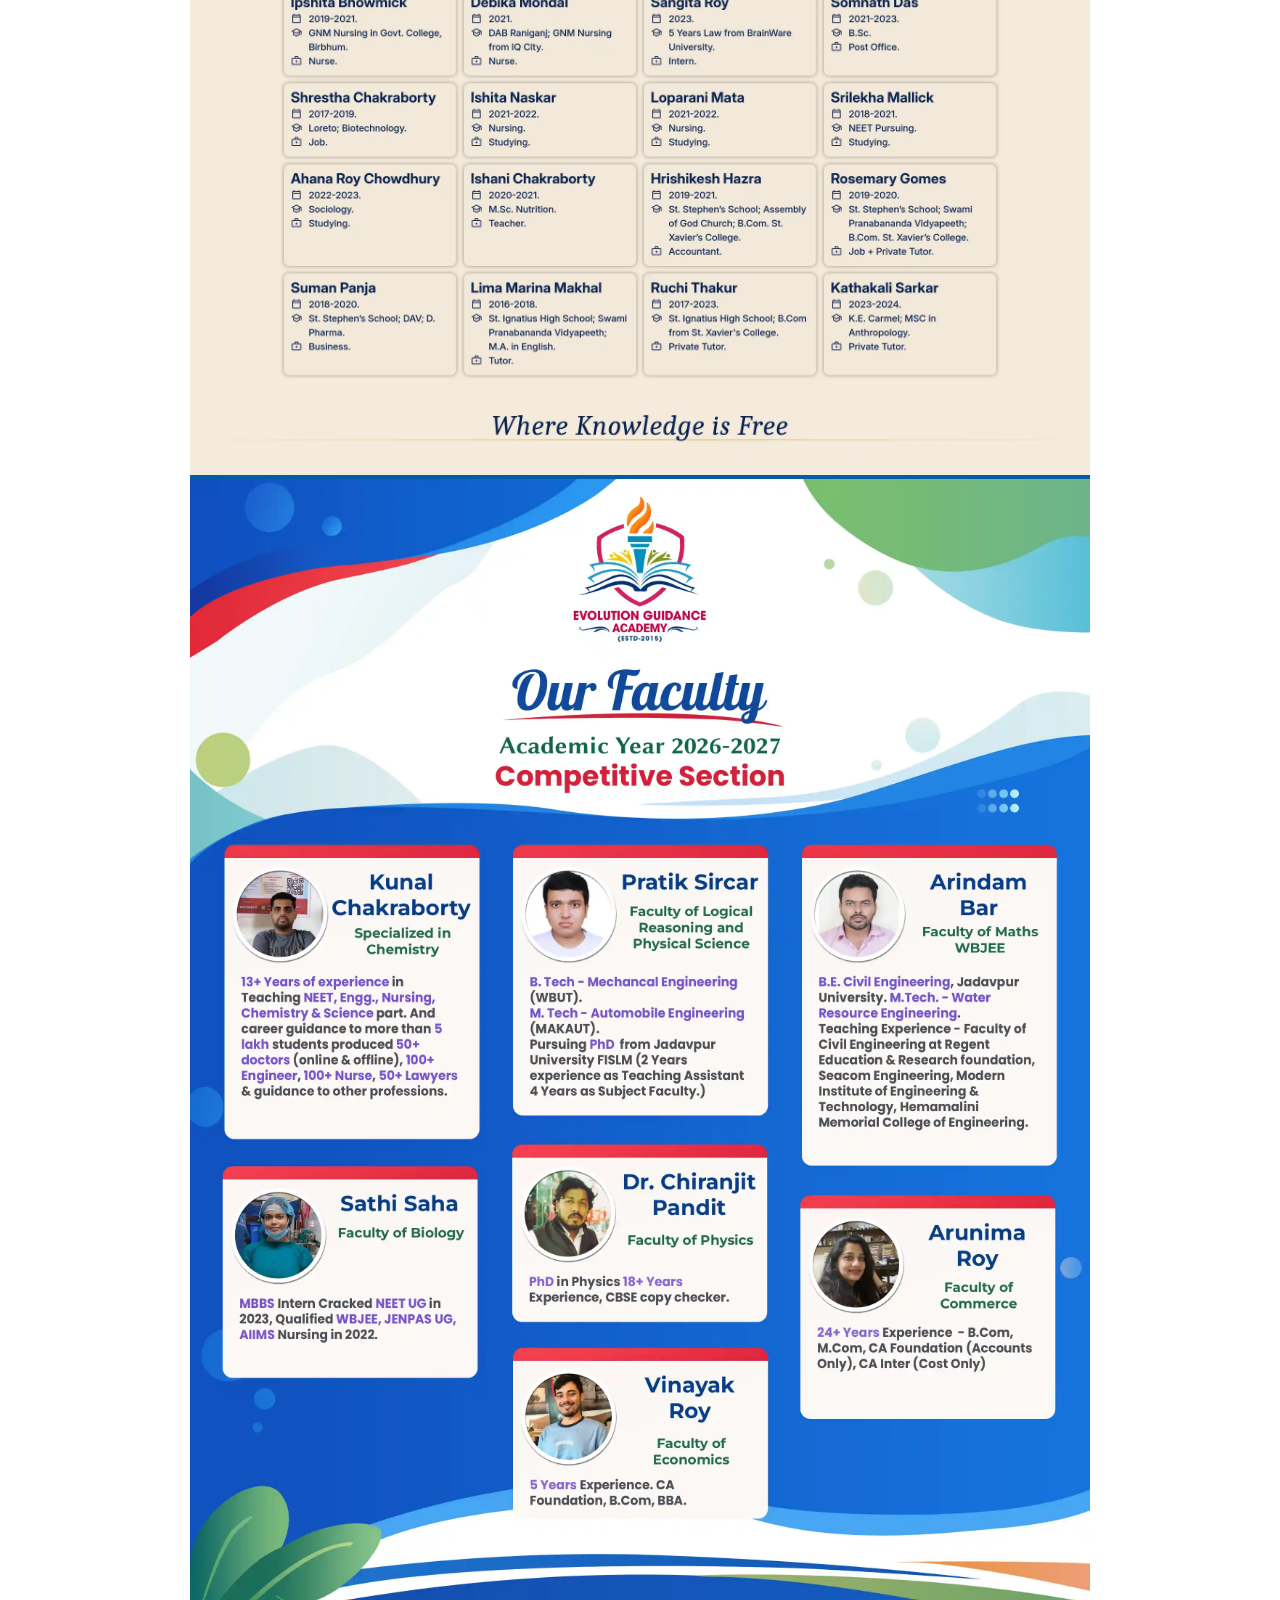
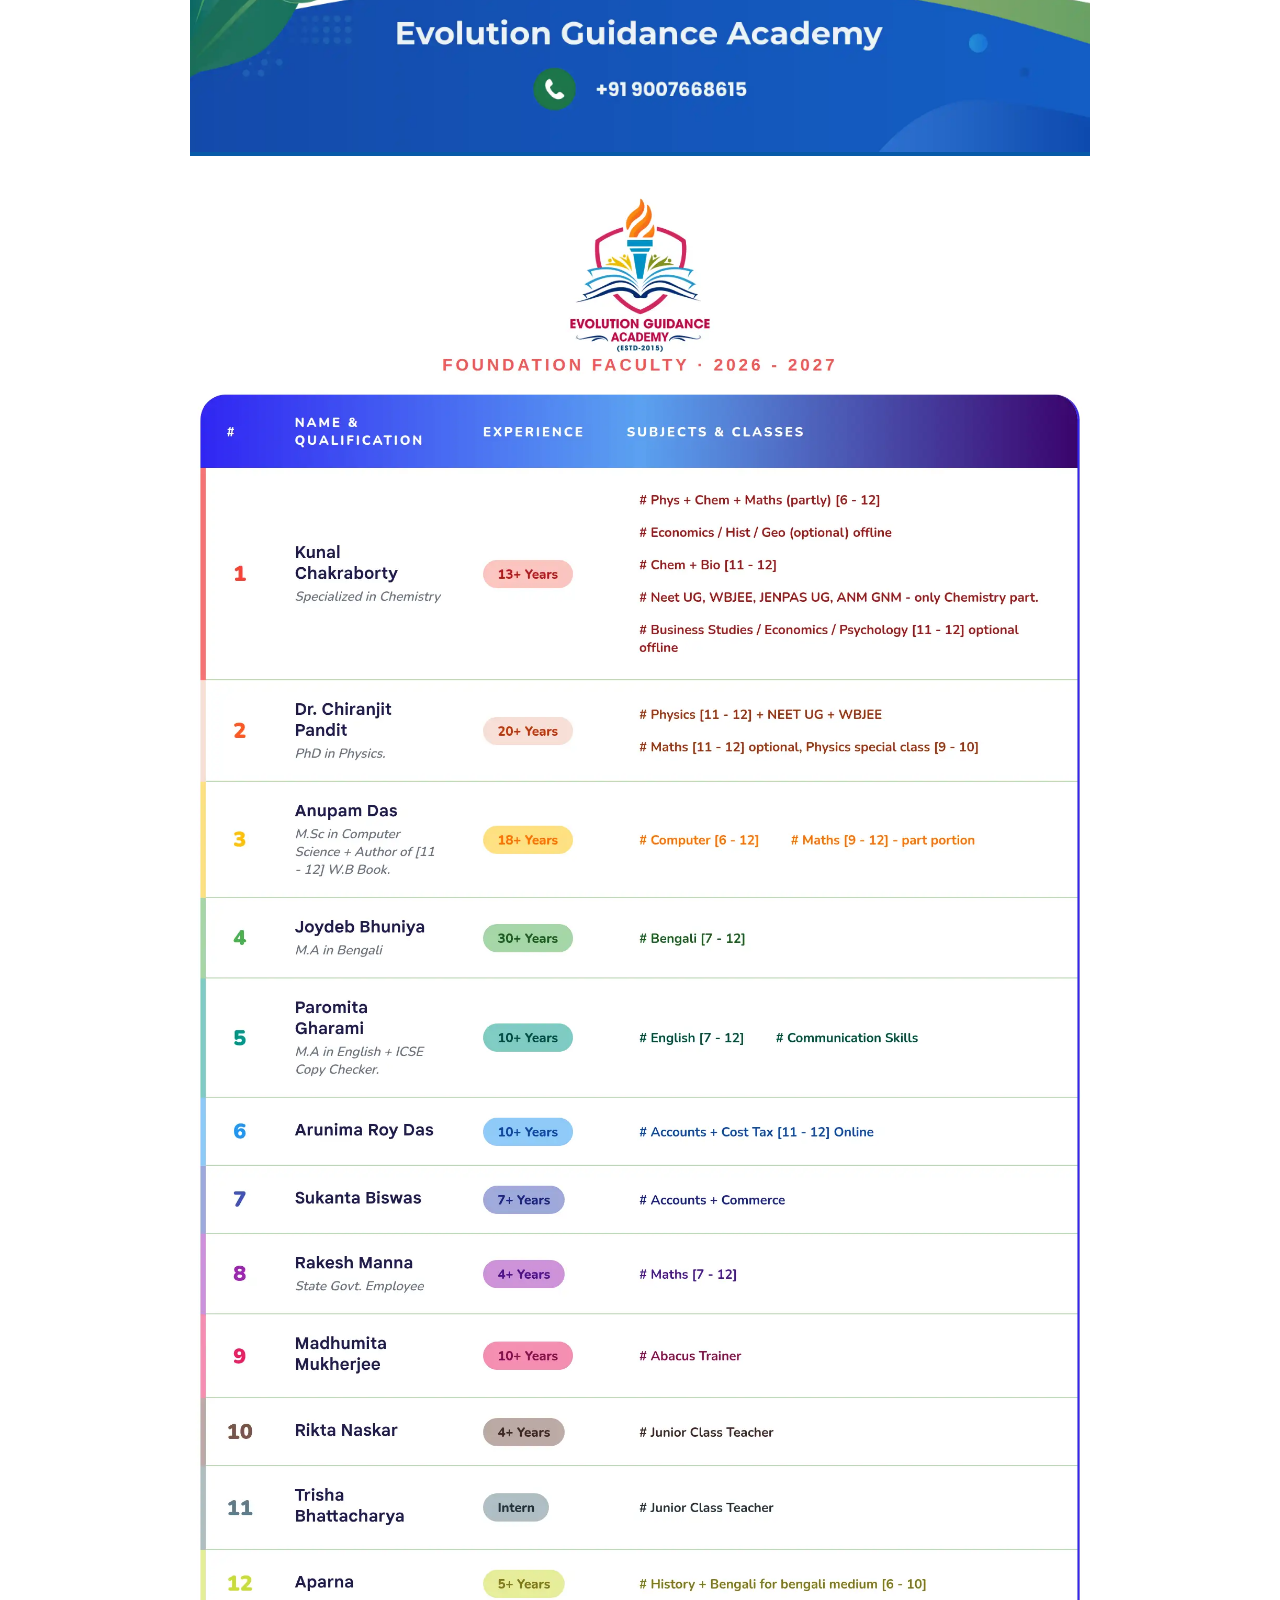
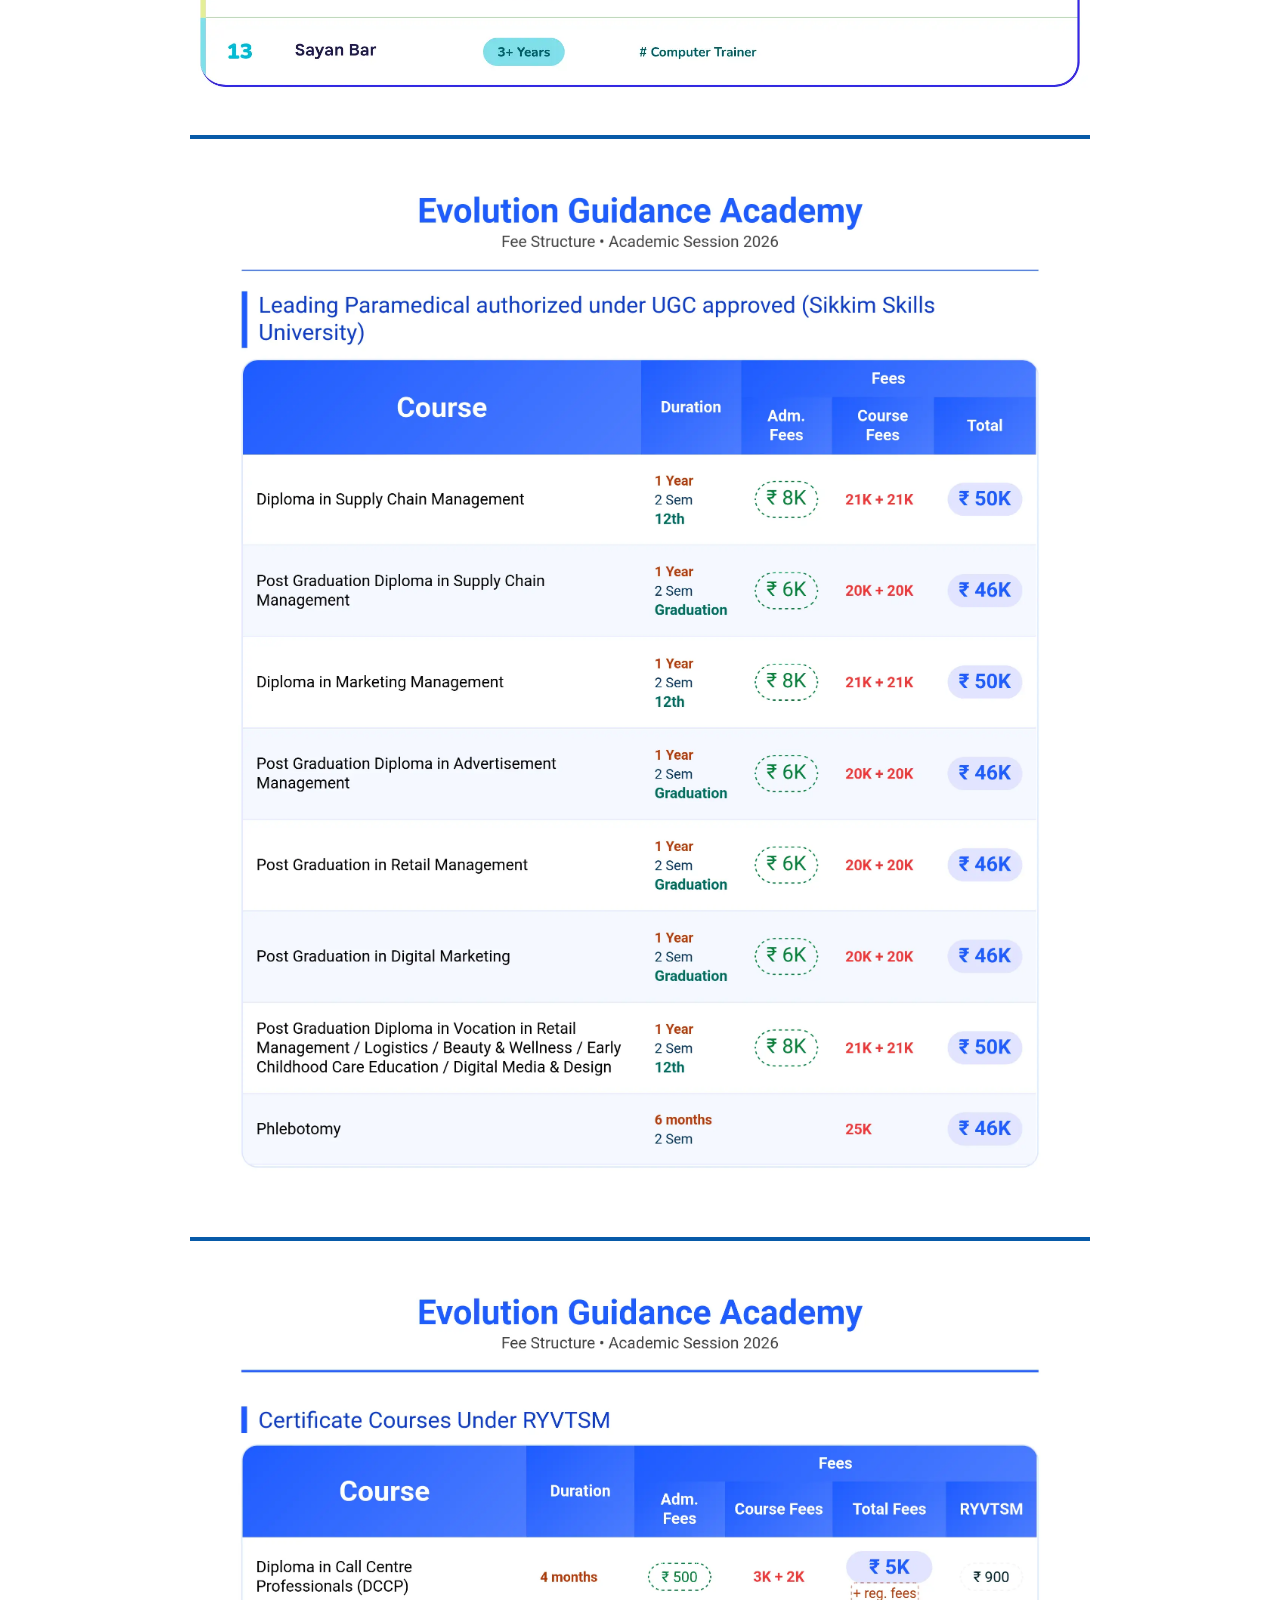
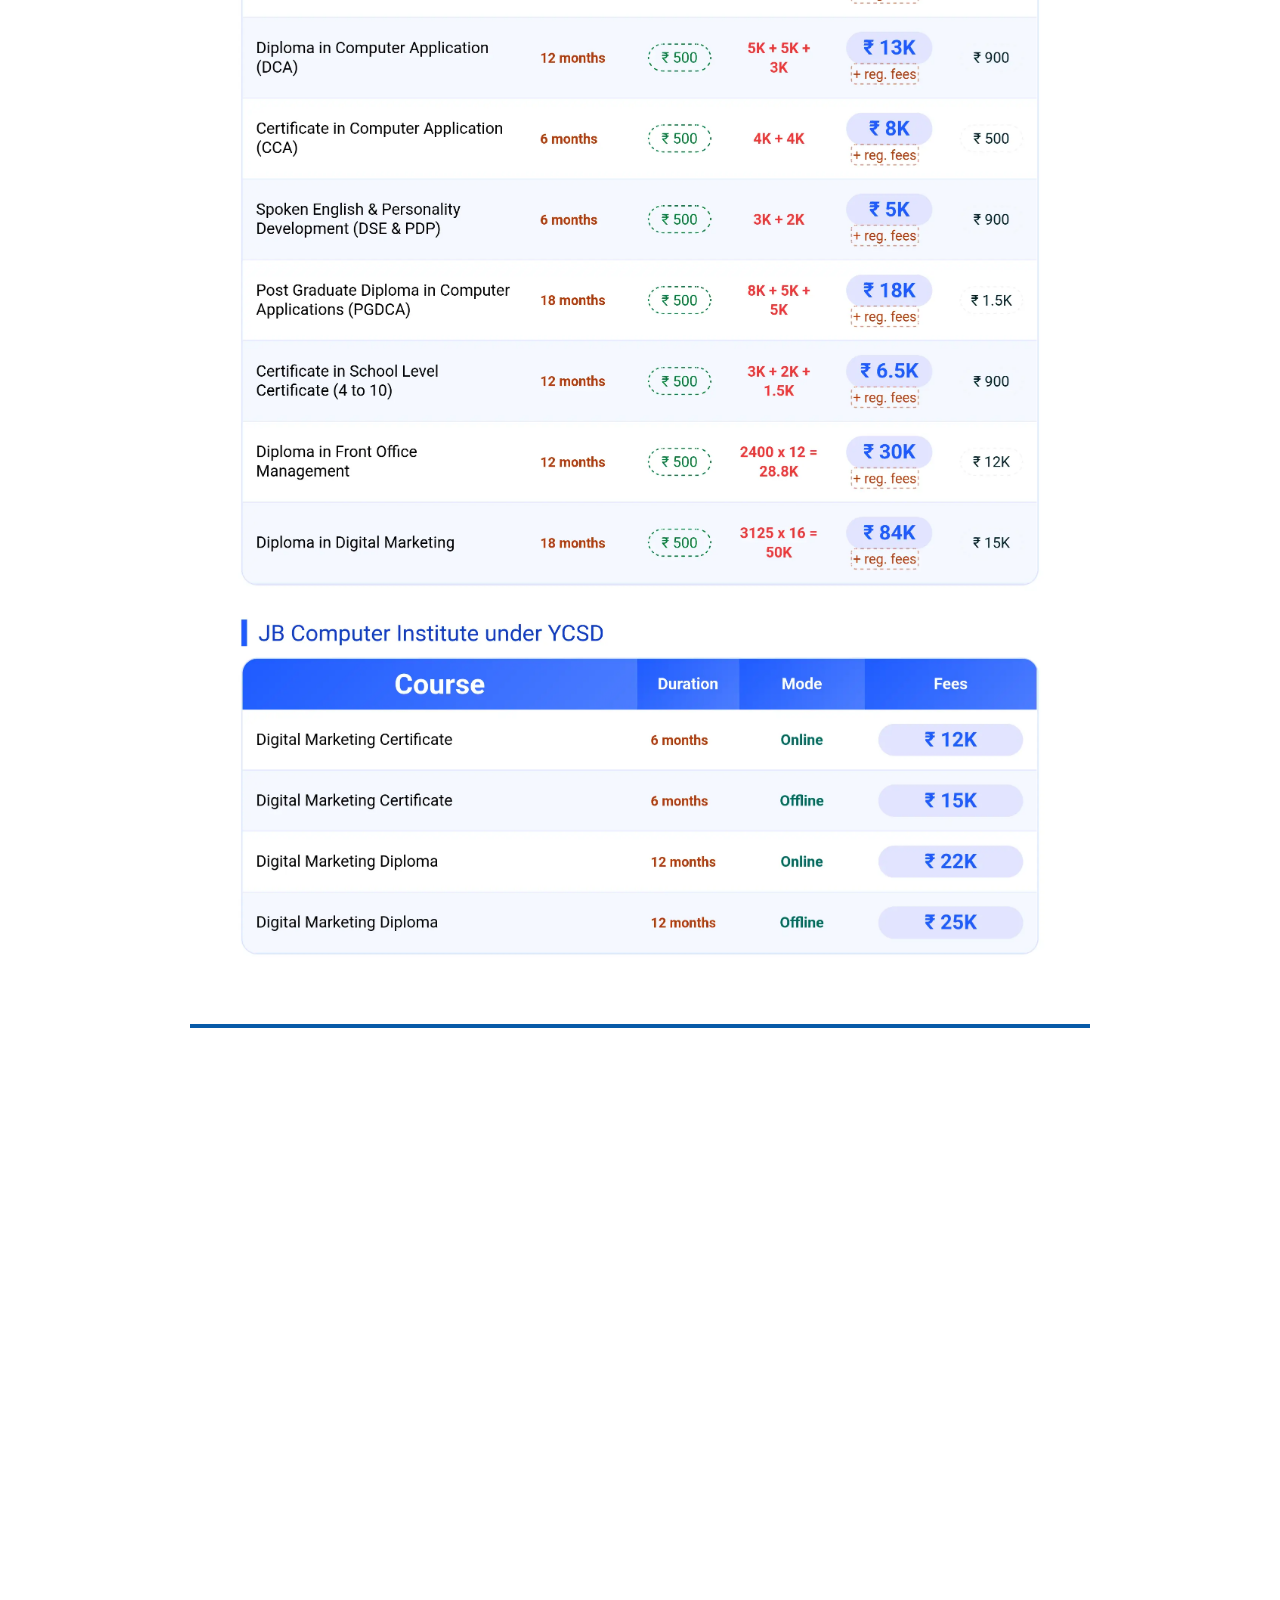
==== commit 1689adbb: "Update index.html dynamic date - user browser time" ====
--- a/index.html
+++ b/index.html
@@ -242,7 +242,7 @@
         <!-- ── Bottom Bar ── */-->
         <div class="footer-bottom">
             <div class="copyright">
-                <strong>© 2026 Evolution Guidance Academy (EGA).</strong> All rights reserved.<br>
+                <strong>© <span id="cyear"></span> Evolution Guidance Academy (EGA).</strong> All rights reserved.<br>
             </div>
             <div class="made-by">
                 Designed, built &amp; maintained with <span>♥</span> for EGA by
@@ -324,6 +324,8 @@
                 qr_location: source
             });
         }
+
+document.getElementById("cyear").textContent = new Date().getFullYear();
     </script>
     <script src="script.js"></script>
 </body>
--- a/styles.css
+++ b/styles.css
@@ -41,7 +41,7 @@
   width: 100%;
   max-width: 900px;
   display: block;
-  margin: 0 auto 30px auto;
+  margin: 0 auto;
   min-height: 200px;
   background: linear-gradient(90deg, #f0f4f7 25%, #dde8ef 50%, #f0f4f7 75%);
   background-size: 200% 100%;
@@ -49,6 +49,10 @@
   filter: blur(10px);
   opacity: 0;
   transition: opacity .4s ease, filter .4s ease;
+  border-bottom: 4px solid #075aa8;
+}
+.page-img:last-child {
+  border-bottom: none;
 }
 
 @keyframes shimmer {
